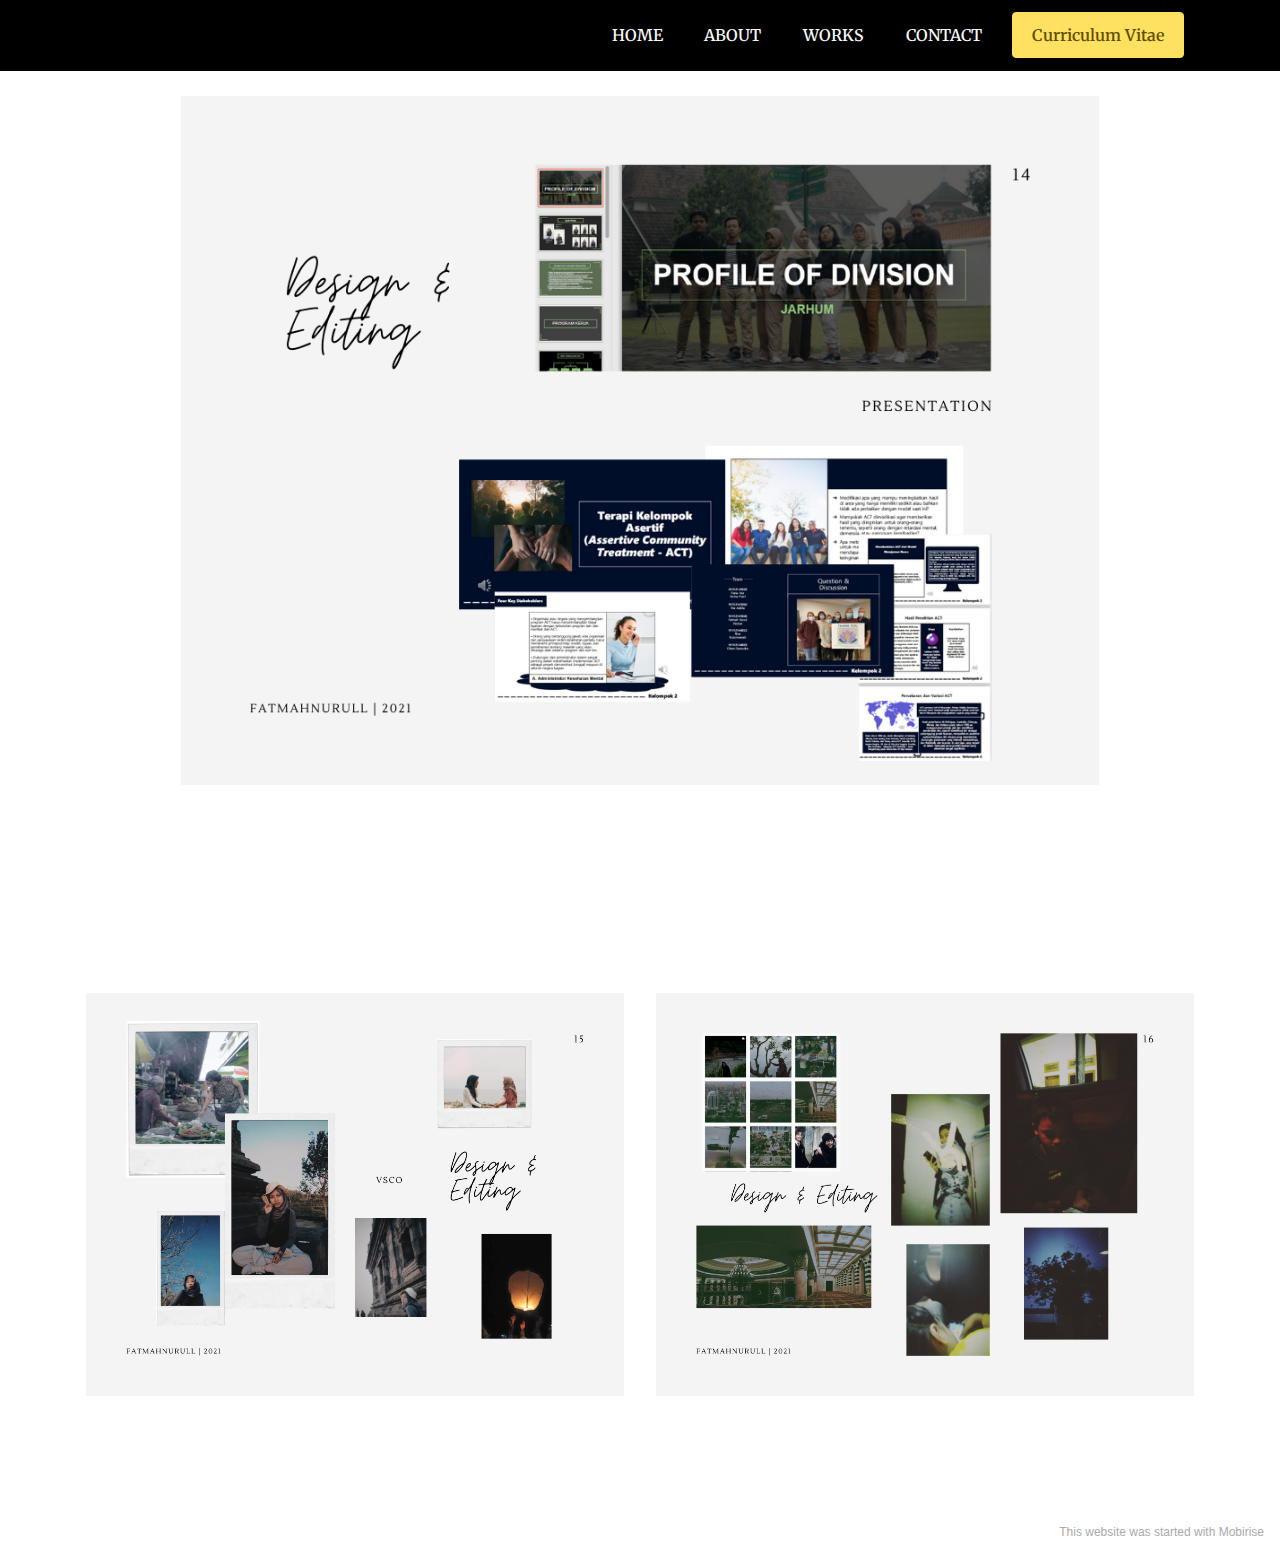
==== Design&Editing.html @ b96540a5 "create github pages" ====
<!DOCTYPE html>
<html  >
<head>
  <!-- Site made with Mobirise Website Builder v5.6.0, https://mobirise.com -->
  <meta charset="UTF-8">
  <meta http-equiv="X-UA-Compatible" content="IE=edge">
  <meta name="generator" content="Mobirise v5.6.0, mobirise.com">
  <meta name="viewport" content="width=device-width, initial-scale=1, minimum-scale=1">
  <link rel="shortcut icon" href="assets/images/logo.png" type="image/x-icon">
  <meta name="description" content="">
  
  
  <title>Design &amp; Editing</title>
  <link rel="stylesheet" href="assets/bootstrap/css/bootstrap.min.css">
  <link rel="stylesheet" href="assets/bootstrap/css/bootstrap-grid.min.css">
  <link rel="stylesheet" href="assets/bootstrap/css/bootstrap-reboot.min.css">
  <link rel="stylesheet" href="assets/dropdown/css/style.css">
  <link rel="stylesheet" href="assets/socicon/css/styles.css">
  <link rel="stylesheet" href="assets/theme/css/style.css">
  <link rel="preload" href="https://fonts.googleapis.com/css?family=Merriweather:300,300i,400,400i,700,700i,900,900i&display=swap" as="style" onload="this.onload=null;this.rel='stylesheet'">
  <noscript><link rel="stylesheet" href="https://fonts.googleapis.com/css?family=Merriweather:300,300i,400,400i,700,700i,900,900i&display=swap"></noscript>
  <link rel="preload" as="style" href="assets/mobirise/css/mbr-additional.css"><link rel="stylesheet" href="assets/mobirise/css/mbr-additional.css" type="text/css">
  
  
  
  
</head>
<body>
  
  <section data-bs-version="5.1" class="menu menu1 cid-sFGMsvHDIa" once="menu" id="menu1-d">
    

    <nav class="navbar navbar-dropdown navbar-expand-lg">
        <div class="container">
            <div class="navbar-brand">
                
                
            </div>
            <button class="navbar-toggler" type="button" data-toggle="collapse" data-bs-toggle="collapse" data-target="#navbarSupportedContent" data-bs-target="#navbarSupportedContent" aria-controls="navbarNavAltMarkup" aria-expanded="false" aria-label="Toggle navigation">
                <div class="hamburger">
                    <span></span>
                    <span></span>
                    <span></span>
                    <span></span>
                </div>
            </button>
            <div class="collapse navbar-collapse" id="navbarSupportedContent">
                <ul class="navbar-nav nav-dropdown navbar-nav-top-padding" data-app-modern-menu="true"><li class="nav-item"><a class="nav-link link text-white text-primary display-7" href="index.html">HOME</a></li><li class="nav-item"><a class="nav-link link text-white text-primary display-7" href="index.html#content7-8">ABOUT</a></li>
                    <li class="nav-item"><a class="nav-link link text-white text-primary display-7" href="index.html#features3-5">WORKS</a></li>
                    <li class="nav-item"><a class="nav-link link text-white text-primary display-7" href="index.html#contacts2-6">CONTACT</a>
                    </li></ul>
                
                <div class="navbar-buttons mbr-section-btn"><a class="btn btn-warning display-4" href="https://mobiri.se">Curriculum Vitae</a></div>
            </div>
        </div>
    </nav>
</section>

<section data-bs-version="5.1" class="image3 cid-sZVTndfnAt" id="image3-e">
    

    

    <div class="container">
        <div class="row justify-content-center">
            <div class="col-12 col-lg-10">
                <div class="image-wrapper">
                    <img src="assets/images/15-2.png" alt="Mobirise">
                    <p class="mbr-description mbr-fonts-style mt-2 align-center display-4"></p>
                </div>
            </div>
        </div>
    </div>
</section>

<section data-bs-version="5.1" class="image4 cid-sZVTtol5C9" id="image4-f">
    

    

    <div class="container">
        <div class="row">
            <div class="col-12 col-lg-6">
                <div class="image-wrapper">
                    <img src="assets/images/17-1.png" alt="Mobirise">
                    <p class="mbr-text mbr-fonts-style mt-2 align-center display-4"></p>
                </div>
            </div>
            <div class="col-12 col-lg-6">
                <div class="image-wrapper">
                    <img src="assets/images/16-1.png" alt="Mobirise">
                    <p class="mbr-text mbr-fonts-style mt-2 align-center display-4"></p>
                </div>
            </div>
        </div>
    </div>
</section><section style="background-color: #fff; font-family: -apple-system, BlinkMacSystemFont, 'Segoe UI', 'Roboto', 'Helvetica Neue', Arial, sans-serif; color:#aaa; font-size:12px; padding: 0; align-items: center; display: flex;"><a href="https://mobirise.site/o" style="flex: 1 1; height: 3rem; padding-left: 1rem;"></a><p style="flex: 0 0 auto; margin:0; padding-right:1rem;"><a href="https://mobirise.site/c" style="color:#aaa;">This</a> website was started with Mobirise</p></section><script src="assets/bootstrap/js/bootstrap.bundle.min.js"></script>  <script src="assets/smoothscroll/smooth-scroll.js"></script>  <script src="assets/ytplayer/index.js"></script>  <script src="assets/dropdown/js/navbar-dropdown.js"></script>  <script src="assets/theme/js/script.js"></script>  
  
  
</body>
</html>
---- assets/dropdown/css/style.css ----
.navbar-dropdown {
  left: 0;
  padding: 0;
  position: absolute;
  right: 0;
  top: 0;
  transition: all 0.45s ease;
  z-index: 1030;
  background: #282828; }
  .navbar-dropdown .navbar-logo {
    margin-right: 0.8rem;
    transition: margin 0.3s ease-in-out;
    vertical-align: middle; }
    .navbar-dropdown .navbar-logo img {
      height: 3.125rem;
      transition: all 0.3s ease-in-out; }
    .navbar-dropdown .navbar-logo.mbr-iconfont {
      font-size: 3.125rem;
      line-height: 3.125rem; }
  .navbar-dropdown .navbar-caption {
    font-weight: 700;
    white-space: normal;
    vertical-align: -4px;
    line-height: 3.125rem !important; }
    .navbar-dropdown .navbar-caption, .navbar-dropdown .navbar-caption:hover {
      color: inherit;
      text-decoration: none; }
  .navbar-dropdown .mbr-iconfont + .navbar-caption {
    vertical-align: -1px; }
  .navbar-dropdown.navbar-fixed-top {
    position: fixed; }
  .navbar-dropdown .navbar-brand span {
    vertical-align: -4px; }
  .navbar-dropdown.bg-color.transparent {
    background: none; }
  .navbar-dropdown.navbar-short .navbar-brand {
    padding: 0.625rem 0; }
    .navbar-dropdown.navbar-short .navbar-brand span {
      vertical-align: -1px; }
  .navbar-dropdown.navbar-short .navbar-caption {
    line-height: 2.375rem !important;
    vertical-align: -2px; }
  .navbar-dropdown.navbar-short .navbar-logo {
    margin-right: 0.5rem; }
    .navbar-dropdown.navbar-short .navbar-logo img {
      height: 2.375rem; }
    .navbar-dropdown.navbar-short .navbar-logo.mbr-iconfont {
      font-size: 2.375rem;
      line-height: 2.375rem; }
  .navbar-dropdown.navbar-short .mbr-table-cell {
    height: 3.625rem; }
  .navbar-dropdown .navbar-close {
    left: 0.6875rem;
    position: fixed;
    top: 0.75rem;
    z-index: 1000; }
  .navbar-dropdown .hamburger-icon {
    content: "";
    display: inline-block;
    vertical-align: middle;
    width: 16px;
    -webkit-box-shadow: 0 -6px 0 1px #282828,0 0 0 1px #282828,0 6px 0 1px #282828;
    -moz-box-shadow: 0 -6px 0 1px #282828,0 0 0 1px #282828,0 6px 0 1px #282828;
    box-shadow: 0 -6px 0 1px #282828,0 0 0 1px #282828,0 6px 0 1px #282828; }

.dropdown-menu .dropdown-toggle[data-toggle="dropdown-submenu"]::after {
  border-bottom: 0.35em solid transparent;
  border-left: 0.35em solid;
  border-right: 0;
  border-top: 0.35em solid transparent;
  margin-left: 0.3rem; }

.dropdown-menu .dropdown-item:focus {
  outline: 0; }

.nav-dropdown {
  font-size: 0.75rem;
  font-weight: 500;
  height: auto !important; }
  .nav-dropdown .nav-btn {
    padding-left: 1rem; }
  .nav-dropdown .link {
    margin: .667em 1.667em;
    font-weight: 500;
    padding: 0;
    transition: color .2s ease-in-out; }
    .nav-dropdown .link.dropdown-toggle {
      margin-right: 2.583em; }
      .nav-dropdown .link.dropdown-toggle::after {
        margin-left: .25rem;
        border-top: 0.35em solid;
        border-right: 0.35em solid transparent;
        border-left: 0.35em solid transparent;
        border-bottom: 0; }
      .nav-dropdown .link.dropdown-toggle[aria-expanded="true"] {
        margin: 0;
        padding: 0.667em 3.263em  0.667em 1.667em; }
  .nav-dropdown .link::after,
  .nav-dropdown .dropdown-item::after {
    color: inherit; }
  .nav-dropdown .btn {
    font-size: 0.75rem;
    font-weight: 700;
    letter-spacing: 0;
    margin-bottom: 0;
    padding-left: 1.25rem;
    padding-right: 1.25rem; }
  .nav-dropdown .dropdown-menu {
    border-radius: 0;
    border: 0;
    left: 0;
    margin: 0;
    padding-bottom: 1.25rem;
    padding-top: 1.25rem;
    position: relative; }
  .nav-dropdown .dropdown-submenu {
    margin-left: 0.125rem;
    top: 0; }
  .nav-dropdown .dropdown-item {
    font-weight: 500;
    line-height: 2;
    padding: 0.3846em 4.615em 0.3846em 1.5385em;
    position: relative;
    transition: color .2s ease-in-out, background-color .2s ease-in-out; }
    .nav-dropdown .dropdown-item::after {
      margin-top: -0.3077em;
      position: absolute;
      right: 1.1538em;
      top: 50%; }
    .nav-dropdown .dropdown-item:focus, .nav-dropdown .dropdown-item:hover {
      background: none; }

@media (max-width: 767px) {
  .nav-dropdown.navbar-toggleable-sm {
    bottom: 0;
    display: none;
    left: 0;
    overflow-x: hidden;
    position: fixed;
    top: 0;
    transform: translateX(-100%);
    -ms-transform: translateX(-100%);
    -webkit-transform: translateX(-100%);
    width: 18.75rem;
    z-index: 999; } }
.nav-dropdown.navbar-toggleable-xl {
  bottom: 0;
  display: none;
  left: 0;
  overflow-x: hidden;
  position: fixed;
  top: 0;
  transform: translateX(-100%);
  -ms-transform: translateX(-100%);
  -webkit-transform: translateX(-100%);
  width: 18.75rem;
  z-index: 999; }

.nav-dropdown-sm {
  display: block !important;
  overflow-x: hidden;
  overflow: auto;
  padding-top: 3.875rem; }
  .nav-dropdown-sm::after {
    content: "";
    display: block;
    height: 3rem;
    width: 100%; }
  .nav-dropdown-sm.collapse.in ~ .navbar-close {
    display: block !important; }
  .nav-dropdown-sm.collapsing, .nav-dropdown-sm.collapse.in {
    transform: translateX(0);
    -ms-transform: translateX(0);
    -webkit-transform: translateX(0);
    transition: all 0.25s ease-out;
    -webkit-transition: all 0.25s ease-out;
    background: #282828; }
  .nav-dropdown-sm.collapsing[aria-expanded="false"] {
    transform: translateX(-100%);
    -ms-transform: translateX(-100%);
    -webkit-transform: translateX(-100%); }
  .nav-dropdown-sm .nav-item {
    display: block;
    margin-left: 0 !important;
    padding-left: 0; }
  .nav-dropdown-sm .link,
  .nav-dropdown-sm .dropdown-item {
    border-top: 1px dotted rgba(255, 255, 255, 0.1);
    font-size: 0.8125rem;
    line-height: 1.6;
    margin: 0 !important;
    padding: 0.875rem 2.4rem 0.875rem 1.5625rem !important;
    position: relative;
    white-space: normal; }
    .nav-dropdown-sm .link:focus, .nav-dropdown-sm .link:hover,
    .nav-dropdown-sm .dropdown-item:focus,
    .nav-dropdown-sm .dropdown-item:hover {
      background: rgba(0, 0, 0, 0.2) !important;
      color: #c0a375; }
  .nav-dropdown-sm .nav-btn {
    position: relative;
    padding: 1.5625rem 1.5625rem 0 1.5625rem; }
    .nav-dropdown-sm .nav-btn::before {
      border-top: 1px dotted rgba(255, 255, 255, 0.1);
      content: "";
      left: 0;
      position: absolute;
      top: 0;
      width: 100%; }
    .nav-dropdown-sm .nav-btn + .nav-btn {
      padding-top: 0.625rem; }
      .nav-dropdown-sm .nav-btn + .nav-btn::before {
        display: none; }
  .nav-dropdown-sm .btn {
    padding: 0.625rem 0; }
  .nav-dropdown-sm .dropdown-toggle[data-toggle="dropdown-submenu"]::after {
    margin-left: .25rem;
    border-top: 0.35em solid;
    border-right: 0.35em solid transparent;
    border-left: 0.35em solid transparent;
    border-bottom: 0; }
  .nav-dropdown-sm .dropdown-toggle[data-toggle="dropdown-submenu"][aria-expanded="true"]::after {
    border-top: 0;
    border-right: 0.35em solid transparent;
    border-left: 0.35em solid transparent;
    border-bottom: 0.35em solid; }
  .nav-dropdown-sm .dropdown-menu {
    margin: 0;
    padding: 0;
    position: relative;
    top: 0;
    left: 0;
    width: 100%;
    border: 0;
    float: none;
    border-radius: 0;
    background: none; }
  .nav-dropdown-sm .dropdown-submenu {
    left: 100%;
    margin-left: 0.125rem;
    margin-top: -1.25rem;
    top: 0; }

.navbar-toggleable-sm .nav-dropdown .dropdown-menu {
  position: absolute; }

.navbar-toggleable-sm .nav-dropdown .dropdown-submenu {
  left: 100%;
  margin-left: 0.125rem;
  margin-top: -1.25rem;
  top: 0; }

.navbar-toggleable-sm.opened .nav-dropdown .dropdown-menu {
  position: relative; }

.navbar-toggleable-sm.opened .nav-dropdown .dropdown-submenu {
  left: 0;
  margin-left: 00rem;
  margin-top: 0rem;
  top: 0; }

.is-builder .nav-dropdown.collapsing {
  transition: none !important; }
---- assets/socicon/css/styles.css ----
@charset "UTF-8";

@font-face {
  font-family: 'Socicon';
  src:  url('../fonts/socicon.eot');
  src:  url('../fonts/socicon.eot?#iefix') format('embedded-opentype'),
    url('../fonts/socicon.woff2') format('woff2'),
    url('../fonts/socicon.ttf') format('truetype'),
    url('../fonts/socicon.woff') format('woff'),
    url('../fonts/socicon.svg#socicon') format('svg');
  font-weight: normal;
  font-style: normal;
  font-display: swap;
}

[data-icon]:before {
  font-family: "socicon" !important;
  content: attr(data-icon);
  font-style: normal !important;
  font-weight: normal !important;
  font-variant: normal !important;
  text-transform: none !important;
  speak: none;
  line-height: 1;
  -webkit-font-smoothing: antialiased;
  -moz-osx-font-smoothing: grayscale;
}

[class^="socicon-"], [class*=" socicon-"] {
  /* use !important to prevent issues with browser extensions that change fonts */
  font-family: 'Socicon' !important;
  speak: none;
  font-style: normal;
  font-weight: normal;
  font-variant: normal;
  text-transform: none;
  line-height: 1;

  /* Better Font Rendering =========== */
  -webkit-font-smoothing: antialiased;
  -moz-osx-font-smoothing: grayscale;
}

.socicon-eitaa:before {
  content: "\e97c";
}
.socicon-soroush:before {
  content: "\e97d";
}
.socicon-bale:before {
  content: "\e97e";
}
.socicon-zazzle:before {
  content: "\e97b";
}
.socicon-society6:before {
  content: "\e97a";
}
.socicon-redbubble:before {
  content: "\e979";
}
.socicon-avvo:before {
  content: "\e978";
}
.socicon-stitcher:before {
  content: "\e977";
}
.socicon-googlehangouts:before {
  content: "\e974";
}
.socicon-dlive:before {
  content: "\e975";
}
.socicon-vsco:before {
  content: "\e976";
}
.socicon-flipboard:before {
  content: "\e973";
}
.socicon-ubuntu:before {
  content: "\e958";
}
.socicon-artstation:before {
  content: "\e959";
}
.socicon-invision:before {
  content: "\e95a";
}
.socicon-torial:before {
  content: "\e95b";
}
.socicon-collectorz:before {
  content: "\e95c";
}
.socicon-seenthis:before {
  content: "\e95d";
}
.socicon-googleplaymusic:before {
  content: "\e95e";
}
.socicon-debian:before {
  content: "\e95f";
}
.socicon-filmfreeway:before {
  content: "\e960";
}
.socicon-gnome:before {
  content: "\e961";
}
.socicon-itchio:before {
  content: "\e962";
}
.socicon-jamendo:before {
  content: "\e963";
}
.socicon-mix:before {
  content: "\e964";
}
.socicon-sharepoint:before {
  content: "\e965";
}
.socicon-tinder:before {
  content: "\e966";
}
.socicon-windguru:before {
  content: "\e967";
}
.socicon-cdbaby:before {
  content: "\e968";
}
.socicon-elementaryos:before {
  content: "\e969";
}
.socicon-stage32:before {
  content: "\e96a";
}
.socicon-tiktok:before {
  content: "\e96b";
}
.socicon-gitter:before {
  content: "\e96c";
}
.socicon-letterboxd:before {
  content: "\e96d";
}
.socicon-threema:before {
  content: "\e96e";
}
.socicon-splice:before {
  content: "\e96f";
}
.socicon-metapop:before {
  content: "\e970";
}
.socicon-naver:before {
  content: "\e971";
}
.socicon-remote:before {
  content: "\e972";
}
.socicon-internet:before {
  content: "\e957";
}
.socicon-moddb:before {
  content: "\e94b";
}
.socicon-indiedb:before {
  content: "\e94c";
}
.socicon-traxsource:before {
  content: "\e94d";
}
.socicon-gamefor:before {
  content: "\e94e";
}
.socicon-pixiv:before {
  content: "\e94f";
}
.socicon-myanimelist:before {
  content: "\e950";
}
.socicon-blackberry:before {
  content: "\e951";
}
.socicon-wickr:before {
  content: "\e952";
}
.socicon-spip:before {
  content: "\e953";
}
.socicon-napster:before {
  content: "\e954";
}
.socicon-beatport:before {
  content: "\e955";
}
.socicon-hackerone:before {
  content: "\e956";
}
.socicon-hackernews:before {
  content: "\e946";
}
.socicon-smashwords:before {
  content: "\e947";
}
.socicon-kobo:before {
  content: "\e948";
}
.socicon-bookbub:before {
  content: "\e949";
}
.socicon-mailru:before {
  content: "\e94a";
}
.socicon-gitlab:before {
  content: "\e945";
}
.socicon-instructables:before {
  content: "\e944";
}
.socicon-portfolio:before {
  content: "\e943";
}
.socicon-codered:before {
  content: "\e940";
}
.socicon-origin:before {
  content: "\e941";
}
.socicon-nextdoor:before {
  content: "\e942";
}
.socicon-udemy:before {
  content: "\e93f";
}
.socicon-livemaster:before {
  content: "\e93e";
}
.socicon-crunchbase:before {
  content: "\e93b";
}
.socicon-homefy:before {
  content: "\e93c";
}
.socicon-calendly:before {
  content: "\e93d";
}
.socicon-realtor:before {
  content: "\e90f";
}
.socicon-tidal:before {
  content: "\e910";
}
.socicon-qobuz:before {
  content: "\e911";
}
.socicon-natgeo:before {
  content: "\e912";
}
.socicon-mastodon:before {
  content: "\e913";
}
.socicon-unsplash:before {
  content: "\e914";
}
.socicon-homeadvisor:before {
  content: "\e915";
}
.socicon-angieslist:before {
  content: "\e916";
}
.socicon-codepen:before {
  content: "\e917";
}
.socicon-slack:before {
  content: "\e918";
}
.socicon-openaigym:before {
  content: "\e919";
}
.socicon-logmein:before {
  content: "\e91a";
}
.socicon-fiverr:before {
  content: "\e91b";
}
.socicon-gotomeeting:before {
  content: "\e91c";
}
.socicon-aliexpress:before {
  content: "\e91d";
}
.socicon-guru:before {
  content: "\e91e";
}
.socicon-appstore:before {
  content: "\e91f";
}
.socicon-homes:before {
  content: "\e920";
}
.socicon-zoom:before {
  content: "\e921";
}
.socicon-alibaba:before {
  content: "\e922";
}
.socicon-craigslist:before {
  content: "\e923";
}
.socicon-wix:before {
  content: "\e924";
}
.socicon-redfin:before {
  content: "\e925";
}
.socicon-googlecalendar:before {
  content: "\e926";
}
.socicon-shopify:before {
  content: "\e927";
}
.socicon-freelancer:before {
  content: "\e928";
}
.socicon-seedrs:before {
  content: "\e929";
}
.socicon-bing:before {
  content: "\e92a";
}
.socicon-doodle:before {
  content: "\e92b";
}
.socicon-bonanza:before {
  content: "\e92c";
}
.socicon-squarespace:before {
  content: "\e92d";
}
.socicon-toptal:before {
  content: "\e92e";
}
.socicon-gust:before {
  content: "\e92f";
}
.socicon-ask:before {
  content: "\e930";
}
.socicon-trulia:before {
  content: "\e931";
}
.socicon-loomly:before {
  content: "\e932";
}
.socicon-ghost:before {
  content: "\e933";
}
.socicon-upwork:before {
  content: "\e934";
}
.socicon-fundable:before {
  content: "\e935";
}
.socicon-booking:before {
  content: "\e936";
}
.socicon-googlemaps:before {
  content: "\e937";
}
.socicon-zillow:before {
  content: "\e938";
}
.socicon-niconico:before {
  content: "\e939";
}
.socicon-toneden:before {
  content: "\e93a";
}
.socicon-augment:before {
  content: "\e908";
}
.socicon-bitbucket:before {
  content: "\e909";
}
.socicon-fyuse:before {
  content: "\e90a";
}
.socicon-yt-gaming:before {
  content: "\e90b";
}
.socicon-sketchfab:before {
  content: "\e90c";
}
.socicon-mobcrush:before {
  content: "\e90d";
}
.socicon-microsoft:before {
  content: "\e90e";
}
.socicon-pandora:before {
  content: "\e907";
}
.socicon-messenger:before {
  content: "\e906";
}
.socicon-gamewisp:before {
  content: "\e905";
}
.socicon-bloglovin:before {
  content: "\e904";
}
.socicon-tunein:before {
  content: "\e903";
}
.socicon-gamejolt:before {
  content: "\e901";
}
.socicon-trello:before {
  content: "\e902";
}
.socicon-spreadshirt:before {
  content: "\e900";
}
.socicon-500px:before {
  content: "\e000";
}
.socicon-8tracks:before {
  content: "\e001";
}
.socicon-airbnb:before {
  content: "\e002";
}
.socicon-alliance:before {
  content: "\e003";
}
.socicon-amazon:before {
  content: "\e004";
}
.socicon-amplement:before {
  content: "\e005";
}
.socicon-android:before {
  content: "\e006";
}
.socicon-angellist:before {
  content: "\e007";
}
.socicon-apple:before {
  content: "\e008";
}
.socicon-appnet:before {
  content: "\e009";
}
.socicon-baidu:before {
  content: "\e00a";
}
.socicon-bandcamp:before {
  content: "\e00b";
}
.socicon-battlenet:before {
  content: "\e00c";
}
.socicon-mixer:before {
  content: "\e00d";
}
.socicon-bebee:before {
  content: "\e00e";
}
.socicon-bebo:before {
  content: "\e00f";
}
.socicon-behance:before {
  content: "\e010";
}
.socicon-blizzard:before {
  content: "\e011";
}
.socicon-blogger:before {
  content: "\e012";
}
.socicon-buffer:before {
  content: "\e013";
}
.socicon-chrome:before {
  content: "\e014";
}
.socicon-coderwall:before {
  content: "\e015";
}
.socicon-curse:before {
  content: "\e016";
}
.socicon-dailymotion:before {
  content: "\e017";
}
.socicon-deezer:before {
  content: "\e018";
}
.socicon-delicious:before {
  content: "\e019";
}
.socicon-deviantart:before {
  content: "\e01a";
}
.socicon-diablo:before {
  content: "\e01b";
}
.socicon-digg:before {
  content: "\e01c";
}
.socicon-discord:before {
  content: "\e01d";
}
.socicon-disqus:before {
  content: "\e01e";
}
.socicon-douban:before {
  content: "\e01f";
}
.socicon-draugiem:before {
  content: "\e020";
}
.socicon-dribbble:before {
  content: "\e021";
}
.socicon-drupal:before {
  content: "\e022";
}
.socicon-ebay:before {
  content: "\e023";
}
.socicon-ello:before {
  content: "\e024";
}
.socicon-endomodo:before {
  content: "\e025";
}
.socicon-envato:before {
  content: "\e026";
}
.socicon-etsy:before {
  content: "\e027";
}
.socicon-facebook:before {
  content: "\e028";
}
.socicon-feedburner:before {
  content: "\e029";
}
.socicon-filmweb:before {
  content: "\e02a";
}
.socicon-firefox:before {
  content: "\e02b";
}
.socicon-flattr:before {
  content: "\e02c";
}
.socicon-flickr:before {
  content: "\e02d";
}
.socicon-formulr:before {
  content: "\e02e";
}
.socicon-forrst:before {
  content: "\e02f";
}
.socicon-foursquare:before {
  content: "\e030";
}
.socicon-friendfeed:before {
  content: "\e031";
}
.socicon-github:before {
  content: "\e032";
}
.socicon-goodreads:before {
  content: "\e033";
}
.socicon-google:before {
  content: "\e034";
}
.socicon-googlescholar:before {
  content: "\e035";
}
.socicon-googlegroups:before {
  content: "\e036";
}
.socicon-googlephotos:before {
  content: "\e037";
}
.socicon-googleplus:before {
  content: "\e038";
}
.socicon-grooveshark:before {
  content: "\e039";
}
.socicon-hackerrank:before {
  content: "\e03a";
}
.socicon-hearthstone:before {
  content: "\e03b";
}
.socicon-hellocoton:before {
  content: "\e03c";
}
.socicon-heroes:before {
  content: "\e03d";
}
.socicon-smashcast:before {
  content: "\e03e";
}
.socicon-horde:before {
  content: "\e03f";
}
.socicon-houzz:before {
  content: "\e040";
}
.socicon-icq:before {
  content: "\e041";
}
.socicon-identica:before {
  content: "\e042";
}
.socicon-imdb:before {
  content: "\e043";
}
.socicon-instagram:before {
  content: "\e044";
}
.socicon-issuu:before {
  content: "\e045";
}
.socicon-istock:before {
  content: "\e046";
}
.socicon-itunes:before {
  content: "\e047";
}
.socicon-keybase:before {
  content: "\e048";
}
.socicon-lanyrd:before {
  content: "\e049";
}
.socicon-lastfm:before {
  content: "\e04a";
}
.socicon-line:before {
  content: "\e04b";
}
.socicon-linkedin:before {
  content: "\e04c";
}
.socicon-livejournal:before {
  content: "\e04d";
}
.socicon-lyft:before {
  content: "\e04e";
}
.socicon-macos:before {
  content: "\e04f";
}
.socicon-mail:before {
  content: "\e050";
}
.socicon-medium:before {
  content: "\e051";
}
.socicon-meetup:before {
  content: "\e052";
}
.socicon-mixcloud:before {
  content: "\e053";
}
.socicon-modelmayhem:before {
  content: "\e054";
}
.socicon-mumble:before {
  content: "\e055";
}
.socicon-myspace:before {
  content: "\e056";
}
.socicon-newsvine:before {
  content: "\e057";
}
.socicon-nintendo:before {
  content: "\e058";
}
.socicon-npm:before {
  content: "\e059";
}
.socicon-odnoklassniki:before {
  content: "\e05a";
}
.socicon-openid:before {
  content: "\e05b";
}
.socicon-opera:before {
  content: "\e05c";
}
.socicon-outlook:before {
  content: "\e05d";
}
.socicon-overwatch:before {
  content: "\e05e";
}
.socicon-patreon:before {
  content: "\e05f";
}
.socicon-paypal:before {
  content: "\e060";
}
.socicon-periscope:before {
  content: "\e061";
}
.socicon-persona:before {
  content: "\e062";
}
.socicon-pinterest:before {
  content: "\e063";
}
.socicon-play:before {
  content: "\e064";
}
.socicon-player:before {
  content: "\e065";
}
.socicon-playstation:before {
  content: "\e066";
}
.socicon-pocket:before {
  content: "\e067";
}
.socicon-qq:before {
  content: "\e068";
}
.socicon-quora:before {
  content: "\e069";
}
.socicon-raidcall:before {
  content: "\e06a";
}
.socicon-ravelry:before {
  content: "\e06b";
}
.socicon-reddit:before {
  content: "\e06c";
}
.socicon-renren:before {
  content: "\e06d";
}
.socicon-researchgate:before {
  content: "\e06e";
}
.socicon-residentadvisor:before {
  content: "\e06f";
}
.socicon-reverbnation:before {
  content: "\e070";
}
.socicon-rss:before {
  content: "\e071";
}
.socicon-sharethis:before {
  content: "\e072";
}
.socicon-skype:before {
  content: "\e073";
}
.socicon-slideshare:before {
  content: "\e074";
}
.socicon-smugmug:before {
  content: "\e075";
}
.socicon-snapchat:before {
  content: "\e076";
}
.socicon-songkick:before {
  content: "\e077";
}
.socicon-soundcloud:before {
  content: "\e078";
}
.socicon-spotify:before {
  content: "\e079";
}
.socicon-stackexchange:before {
  content: "\e07a";
}
.socicon-stackoverflow:before {
  content: "\e07b";
}
.socicon-starcraft:before {
  content: "\e07c";
}
.socicon-stayfriends:before {
  content: "\e07d";
}
.socicon-steam:before {
  content: "\e07e";
}
.socicon-storehouse:before {
  content: "\e07f";
}
.socicon-strava:before {
  content: "\e080";
}
.socicon-streamjar:before {
  content: "\e081";
}
.socicon-stumbleupon:before {
  content: "\e082";
}
.socicon-swarm:before {
  content: "\e083";
}
.socicon-teamspeak:before {
  content: "\e084";
}
.socicon-teamviewer:before {
  content: "\e085";
}
.socicon-technorati:before {
  content: "\e086";
}
.socicon-telegram:before {
  content: "\e087";
}
.socicon-tripadvisor:before {
  content: "\e088";
}
.socicon-tripit:before {
  content: "\e089";
}
.socicon-triplej:before {
  content: "\e08a";
}
.socicon-tumblr:before {
  content: "\e08b";
}
.socicon-twitch:before {
  content: "\e08c";
}
.socicon-twitter:before {
  content: "\e08d";
}
.socicon-uber:before {
  content: "\e08e";
}
.socicon-ventrilo:before {
  content: "\e08f";
}
.socicon-viadeo:before {
  content: "\e090";
}
.socicon-viber:before {
  content: "\e091";
}
.socicon-viewbug:before {
  content: "\e092";
}
.socicon-vimeo:before {
  content: "\e093";
}
.socicon-vine:before {
  content: "\e094";
}
.socicon-vkontakte:before {
  content: "\e095";
}
.socicon-warcraft:before {
  content: "\e096";
}
.socicon-wechat:before {
  content: "\e097";
}
.socicon-weibo:before {
  content: "\e098";
}
.socicon-whatsapp:before {
  content: "\e099";
}
.socicon-wikipedia:before {
  content: "\e09a";
}
.socicon-windows:before {
  content: "\e09b";
}
.socicon-wordpress:before {
  content: "\e09c";
}
.socicon-wykop:before {
  content: "\e09d";
}
.socicon-xbox:before {
  content: "\e09e";
}
.socicon-xing:before {
  content: "\e09f";
}
.socicon-yahoo:before {
  content: "\e0a0";
}
.socicon-yammer:before {
  content: "\e0a1";
}
.socicon-yandex:before {
  content: "\e0a2";
}
.socicon-yelp:before {
  content: "\e0a3";
}
.socicon-younow:before {
  content: "\e0a4";
}
.socicon-youtube:before {
  content: "\e0a5";
}
.socicon-zapier:before {
  content: "\e0a6";
}
.socicon-zerply:before {
  content: "\e0a7";
}
.socicon-zomato:before {
  content: "\e0a8";
}
.socicon-zynga:before {
  content: "\e0a9";
}
---- assets/theme/css/style.css ----
@charset "UTF-8";
section {
  background-color: #ffffff;
}

body {
  font-style: normal;
  line-height: 1.5;
  font-weight: 400;
  color: #232323;
  position: relative;
}

button {
  background-color: transparent;
  border-color: transparent;
}

section,
.container,
.container-fluid {
  position: relative;
  word-wrap: break-word;
}

a.mbr-iconfont:hover {
  text-decoration: none;
}

.article .lead p,
.article .lead ul,
.article .lead ol,
.article .lead pre,
.article .lead blockquote {
  margin-bottom: 0;
}

a {
  font-style: normal;
  font-weight: 400;
  cursor: pointer;
}
a, a:hover {
  text-decoration: none;
}

.mbr-section-title {
  font-style: normal;
  line-height: 1.3;
}

.mbr-section-subtitle {
  line-height: 1.3;
}

.mbr-text {
  font-style: normal;
  line-height: 1.7;
}

h1,
h2,
h3,
h4,
h5,
h6,
.display-1,
.display-2,
.display-4,
.display-5,
.display-7,
span,
p,
a {
  line-height: 1;
  word-break: break-word;
  word-wrap: break-word;
  font-weight: 400;
}

b,
strong {
  font-weight: bold;
}

input:-webkit-autofill, input:-webkit-autofill:hover, input:-webkit-autofill:focus, input:-webkit-autofill:active {
  transition-delay: 9999s;
  -webkit-transition-property: background-color, color;
  transition-property: background-color, color;
}

textarea[type=hidden] {
  display: none;
}

section {
  background-position: 50% 50%;
  background-repeat: no-repeat;
  background-size: cover;
}
section .mbr-background-video,
section .mbr-background-video-preview {
  position: absolute;
  bottom: 0;
  left: 0;
  right: 0;
  top: 0;
}

.hidden {
  visibility: hidden;
}

.mbr-z-index20 {
  z-index: 20;
}

/*! Base colors */
.mbr-white {
  color: #ffffff;
}

.mbr-black {
  color: #111111;
}

.mbr-bg-white {
  background-color: #ffffff;
}

.mbr-bg-black {
  background-color: #000000;
}

/*! Text-aligns */
.align-left {
  text-align: left;
}

.align-center {
  text-align: center;
}

.align-right {
  text-align: right;
}

/*! Font-weight  */
.mbr-light {
  font-weight: 300;
}

.mbr-regular {
  font-weight: 400;
}

.mbr-semibold {
  font-weight: 500;
}

.mbr-bold {
  font-weight: 700;
}

/*! Media  */
.media-content {
  flex-basis: 100%;
}

.media-container-row {
  display: flex;
  flex-direction: row;
  flex-wrap: wrap;
  justify-content: center;
  align-content: center;
  align-items: start;
}
.media-container-row .media-size-item {
  width: 400px;
}

.media-container-column {
  display: flex;
  flex-direction: column;
  flex-wrap: wrap;
  justify-content: center;
  align-content: center;
  align-items: stretch;
}
.media-container-column > * {
  width: 100%;
}

@media (min-width: 992px) {
  .media-container-row {
    flex-wrap: nowrap;
  }
}
figure {
  margin-bottom: 0;
  overflow: hidden;
}

figure[mbr-media-size] {
  transition: width 0.1s;
}

img,
iframe {
  display: block;
  width: 100%;
}

.card {
  background-color: transparent;
  border: none;
}

.card-box {
  width: 100%;
}

.card-img {
  text-align: center;
  flex-shrink: 0;
  -webkit-flex-shrink: 0;
}

.media {
  max-width: 100%;
  margin: 0 auto;
}

.mbr-figure {
  align-self: center;
}

.media-container > div {
  max-width: 100%;
}

.mbr-figure img,
.card-img img {
  width: 100%;
}

@media (max-width: 991px) {
  .media-size-item {
    width: auto !important;
  }

  .media {
    width: auto;
  }

  .mbr-figure {
    width: 100% !important;
  }
}
/*! Buttons */
.mbr-section-btn {
  margin-left: -0.6rem;
  margin-right: -0.6rem;
  font-size: 0;
}

.btn {
  font-weight: 600;
  border-width: 1px;
  font-style: normal;
  margin: 0.6rem 0.6rem;
  white-space: normal;
  transition: all 0.2s ease-in-out;
  display: inline-flex;
  align-items: center;
  justify-content: center;
  word-break: break-word;
}

.btn-sm {
  font-weight: 600;
  letter-spacing: 0px;
  transition: all 0.3s ease-in-out;
}

.btn-md {
  font-weight: 600;
  letter-spacing: 0px;
  transition: all 0.3s ease-in-out;
}

.btn-lg {
  font-weight: 600;
  letter-spacing: 0px;
  transition: all 0.3s ease-in-out;
}

.btn-form {
  margin: 0;
}
.btn-form:hover {
  cursor: pointer;
}

nav .mbr-section-btn {
  margin-left: 0rem;
  margin-right: 0rem;
}

/*! Btn icon margin */
.btn .mbr-iconfont,
.btn.btn-sm .mbr-iconfont {
  order: 1;
  cursor: pointer;
  margin-left: 0.5rem;
  vertical-align: sub;
}

.btn.btn-md .mbr-iconfont,
.btn.btn-md .mbr-iconfont {
  margin-left: 0.8rem;
}

.mbr-regular {
  font-weight: 400;
}

.mbr-semibold {
  font-weight: 500;
}

.mbr-bold {
  font-weight: 700;
}

[type=submit] {
  -webkit-appearance: none;
}

/*! Full-screen */
.mbr-fullscreen .mbr-overlay {
  min-height: 100vh;
}

.mbr-fullscreen {
  display: flex;
  display: -moz-flex;
  display: -ms-flex;
  display: -o-flex;
  align-items: center;
  min-height: 100vh;
  padding-top: 3rem;
  padding-bottom: 3rem;
}

/*! Map */
.map {
  height: 25rem;
  position: relative;
}
.map iframe {
  width: 100%;
  height: 100%;
}

/*! Scroll to top arrow */
.mbr-arrow-up {
  bottom: 25px;
  right: 90px;
  position: fixed;
  text-align: right;
  z-index: 5000;
  color: #ffffff;
  font-size: 22px;
}

.mbr-arrow-up a {
  background: rgba(0, 0, 0, 0.2);
  border-radius: 50%;
  color: #fff;
  display: inline-block;
  height: 60px;
  width: 60px;
  border: 2px solid #fff;
  outline-style: none !important;
  position: relative;
  text-decoration: none;
  transition: all 0.3s ease-in-out;
  cursor: pointer;
  text-align: center;
}
.mbr-arrow-up a:hover {
  background-color: rgba(0, 0, 0, 0.4);
}
.mbr-arrow-up a i {
  line-height: 60px;
}

.mbr-arrow-up-icon {
  display: block;
  color: #fff;
}

.mbr-arrow-up-icon::before {
  content: "›";
  display: inline-block;
  font-family: serif;
  font-size: 22px;
  line-height: 1;
  font-style: normal;
  position: relative;
  top: 6px;
  left: -4px;
  transform: rotate(-90deg);
}

/*! Arrow Down */
.mbr-arrow {
  position: absolute;
  bottom: 45px;
  left: 50%;
  width: 60px;
  height: 60px;
  cursor: pointer;
  background-color: rgba(80, 80, 80, 0.5);
  border-radius: 50%;
  transform: translateX(-50%);
}
@media (max-width: 767px) {
  .mbr-arrow {
    display: none;
  }
}
.mbr-arrow > a {
  display: inline-block;
  text-decoration: none;
  outline-style: none;
  -webkit-animation: arrowdown 1.7s ease-in-out infinite;
          animation: arrowdown 1.7s ease-in-out infinite;
  color: #ffffff;
}
.mbr-arrow > a > i {
  position: absolute;
  top: -2px;
  left: 15px;
  font-size: 2rem;
}

#scrollToTop a i::before {
  content: "";
  position: absolute;
  display: block;
  border-bottom: 2.5px solid #fff;
  border-left: 2.5px solid #fff;
  width: 27.8%;
  height: 27.8%;
  left: 50%;
  top: 51%;
  transform: translateY(-30%) translateX(-50%) rotate(135deg);
}

@keyframes arrowdown {
  0% {
    transform: translateY(0px);
  }
  50% {
    transform: translateY(-5px);
  }
  100% {
    transform: translateY(0px);
  }
}
@-webkit-keyframes arrowdown {
  0% {
    transform: translateY(0px);
  }
  50% {
    transform: translateY(-5px);
  }
  100% {
    transform: translateY(0px);
  }
}
@media (max-width: 500px) {
  .mbr-arrow-up {
    left: 0;
    right: 0;
    text-align: center;
  }
}
/*Gradients animation*/
@keyframes gradient-animation {
  from {
    background-position: 0% 100%;
    -webkit-animation-timing-function: ease-in-out;
            animation-timing-function: ease-in-out;
  }
  to {
    background-position: 100% 0%;
    -webkit-animation-timing-function: ease-in-out;
            animation-timing-function: ease-in-out;
  }
}
@-webkit-keyframes gradient-animation {
  from {
    background-position: 0% 100%;
    -webkit-animation-timing-function: ease-in-out;
            animation-timing-function: ease-in-out;
  }
  to {
    background-position: 100% 0%;
    -webkit-animation-timing-function: ease-in-out;
            animation-timing-function: ease-in-out;
  }
}
.bg-gradient {
  background-size: 200% 200%;
  animation: gradient-animation 5s infinite alternate;
  -webkit-animation: gradient-animation 5s infinite alternate;
}

.menu .navbar-brand {
  display: -webkit-flex;
}
.menu .navbar-brand span {
  display: flex;
  display: -webkit-flex;
}
.menu .navbar-brand .navbar-caption-wrap {
  display: -webkit-flex;
}
.menu .navbar-brand .navbar-logo img {
  display: -webkit-flex;
  width: auto;
}
@media (min-width: 768px) and (max-width: 991px) {
  .menu .navbar-toggleable-sm .navbar-nav {
    display: -ms-flexbox;
  }
}
@media (max-width: 991px) {
  .menu .navbar-collapse {
    max-height: 93.5vh;
  }
  .menu .navbar-collapse.show {
    overflow: auto;
  }
}
@media (min-width: 992px) {
  .menu .navbar-nav.nav-dropdown {
    display: -webkit-flex;
  }
  .menu .navbar-toggleable-sm .navbar-collapse {
    display: -webkit-flex !important;
  }
  .menu .collapsed .navbar-collapse {
    max-height: 93.5vh;
  }
  .menu .collapsed .navbar-collapse.show {
    overflow: auto;
  }
}
@media (max-width: 767px) {
  .menu .navbar-collapse {
    max-height: 80vh;
  }
}

.nav-link .mbr-iconfont {
  margin-right: 0.5rem;
}

.navbar {
  display: -webkit-flex;
  -webkit-flex-wrap: wrap;
  -webkit-align-items: center;
  -webkit-justify-content: space-between;
}

.navbar-collapse {
  -webkit-flex-basis: 100%;
  -webkit-flex-grow: 1;
  -webkit-align-items: center;
}

.nav-dropdown .link {
  padding: 0.667em 1.667em !important;
  margin: 0 !important;
}

.nav {
  display: -webkit-flex;
  -webkit-flex-wrap: wrap;
}

.row {
  display: -webkit-flex;
  -webkit-flex-wrap: wrap;
}

.justify-content-center {
  -webkit-justify-content: center;
}

.form-inline {
  display: -webkit-flex;
}

.card-wrapper {
  -webkit-flex: 1;
}

.carousel-control {
  z-index: 10;
  display: -webkit-flex;
}

.carousel-controls {
  display: -webkit-flex;
}

.media {
  display: -webkit-flex;
}

.form-group:focus {
  outline: none;
}

.jq-selectbox__select {
  padding: 7px 0;
  position: relative;
}

.jq-selectbox__dropdown {
  overflow: hidden;
  border-radius: 10px;
  position: absolute;
  top: 100%;
  left: 0 !important;
  width: 100% !important;
}

.jq-selectbox__trigger-arrow {
  right: 0;
  transform: translateY(-50%);
}

.jq-selectbox li {
  padding: 1.07em 0.5em;
}

input[type=range] {
  padding-left: 0 !important;
  padding-right: 0 !important;
}

.modal-dialog,
.modal-content {
  height: 100%;
}

.modal-dialog .carousel-inner {
  height: calc(100vh - 1.75rem);
}
@media (max-width: 575px) {
  .modal-dialog .carousel-inner {
    height: calc(100vh - 1rem);
  }
}

.carousel-item {
  text-align: center;
}

.carousel-item img {
  margin: auto;
}

.navbar-toggler {
  align-self: flex-start;
  padding: 0.25rem 0.75rem;
  font-size: 1.25rem;
  line-height: 1;
  background: transparent;
  border: 1px solid transparent;
  border-radius: 0.25rem;
}

.navbar-toggler:focus,
.navbar-toggler:hover {
  text-decoration: none;
  box-shadow: none;
}

.navbar-toggler-icon {
  display: inline-block;
  width: 1.5em;
  height: 1.5em;
  vertical-align: middle;
  content: "";
  background: no-repeat center center;
  background-size: 100% 100%;
}

.navbar-toggler-left {
  position: absolute;
  left: 1rem;
}

.navbar-toggler-right {
  position: absolute;
  right: 1rem;
}

.card-img {
  width: auto;
}

.menu .navbar.collapsed:not(.beta-menu) {
  flex-direction: column;
}

.carousel-item.active,
.carousel-item-next,
.carousel-item-prev {
  display: flex;
}

.note-air-layout .dropup .dropdown-menu,
.note-air-layout .navbar-fixed-bottom .dropdown .dropdown-menu {
  bottom: initial !important;
}

html,
body {
  height: auto;
  min-height: 100vh;
}

.dropup .dropdown-toggle::after {
  display: none;
}

.form-asterisk {
  font-family: initial;
  position: absolute;
  top: -2px;
  font-weight: normal;
}

.form-control-label {
  position: relative;
  cursor: pointer;
  margin-bottom: 0.357em;
  padding: 0;
}

.alert {
  color: #ffffff;
  border-radius: 0;
  border: 0;
  font-size: 1.1rem;
  line-height: 1.5;
  margin-bottom: 1.875rem;
  padding: 1.25rem;
  position: relative;
  text-align: center;
}
.alert.alert-form::after {
  background-color: inherit;
  bottom: -7px;
  content: "";
  display: block;
  height: 14px;
  left: 50%;
  margin-left: -7px;
  position: absolute;
  transform: rotate(45deg);
  width: 14px;
}

.form-control {
  background-color: #ffffff;
  background-clip: border-box;
  color: #232323;
  line-height: 1rem !important;
  height: auto;
  padding: 0.6rem 1.2rem;
  transition: border-color 0.25s ease 0s;
  border: 1px solid transparent !important;
  border-radius: 4px;
  box-shadow: rgba(0, 0, 0, 0.07) 0px 1px 1px 0px, rgba(0, 0, 0, 0.07) 0px 1px 3px 0px, rgba(0, 0, 0, 0.03) 0px 0px 0px 1px;
}
.form-active .form-control:invalid {
  border-color: red;
}

form .row {
  margin-left: -0.6rem;
  margin-right: -0.6rem;
}
form .row [class*=col] {
  padding-left: 0.6rem;
  padding-right: 0.6rem;
}

form .mbr-section-btn {
  margin: 0;
  padding-left: 0.6rem;
  padding-right: 0.6rem;
}

form .btn {
  display: flex;
  padding: 0.6rem 1.2rem;
  margin: 0;
}

form .form-check-input {
  margin-top: 0.5;
}

textarea.form-control {
  line-height: 1.5rem !important;
}

.form-group {
  margin-bottom: 1.2rem;
}

.form-control,
form .btn {
  min-height: 48px;
}

.gdpr-block label span.textGDPR input[name=gdpr] {
  top: 7px;
}

.form-control:focus {
  box-shadow: none;
}

:focus {
  outline: none;
}

.mbr-overlay {
  background-color: #000;
  bottom: 0;
  left: 0;
  opacity: 0.5;
  position: absolute;
  right: 0;
  top: 0;
  z-index: 0;
  pointer-events: none;
}

blockquote {
  font-style: italic;
  padding: 3rem;
  font-size: 1.09rem;
  position: relative;
  border-left: 3px solid;
}

ul,
ol,
pre,
blockquote {
  margin-bottom: 2.3125rem;
}

.mt-4 {
  margin-top: 2rem !important;
}

.mb-4 {
  margin-bottom: 2rem !important;
}

@media (min-width: 992px) {
  .container {
    padding-left: 16px;
    padding-right: 16px;
  }

  .row {
    margin-left: -16px;
    margin-right: -16px;
  }
  .row > [class*=col] {
    padding-left: 16px;
    padding-right: 16px;
  }
}
@media (min-width: 768px) {
  .container-fluid {
    padding-left: 32px;
    padding-right: 32px;
  }
}
@media (min-width: 768px) and (max-width: 991px) {
  .mbr-container {
    padding-left: 32px;
    padding-right: 32px;
  }
}
@media (max-width: 767px) {
  .mbr-container {
    padding-left: 16px;
    padding-right: 16px;
  }
}
.card-wrapper,
.item-wrapper {
  overflow: hidden;
}

.app-video-wrapper > img {
  opacity: 1;
}

.item {
  position: relative;
}

.dropdown-menu .dropdown-menu {
  left: 100%;
}

.dropdown-item + .dropdown-menu {
  display: none;
}

.dropdown-item:hover + .dropdown-menu,
.dropdown-menu:hover {
  display: block;
}

@media (min-aspect-ratio: 16/9) {
  .mbr-video-foreground {
    height: 300% !important;
    top: -100% !important;
  }
}
@media (max-aspect-ratio: 16/9) {
  .mbr-video-foreground {
    width: 300% !important;
    left: -100% !important;
  }
}.engine {
	position: absolute;
	text-indent: -2400px;
	text-align: center;
	padding: 0;
	top: 0;
	left: -2400px;
}
---- assets/mobirise/css/mbr-additional.css ----
body {
  font-family: Jost;
}
.display-1 {
  font-family: 'Merriweather', serif;
  font-size: 4.6rem;
  line-height: 1.1;
}
.display-1 > .mbr-iconfont {
  font-size: 5.75rem;
}
.display-2 {
  font-family: 'Merriweather', serif;
  font-size: 2.6rem;
  line-height: 1.1;
}
.display-2 > .mbr-iconfont {
  font-size: 3.25rem;
}
.display-4 {
  font-family: 'Merriweather', serif;
  font-size: 1rem;
  line-height: 1.5;
}
.display-4 > .mbr-iconfont {
  font-size: 1.25rem;
}
.display-5 {
  font-family: 'Merriweather', serif;
  font-size: 2rem;
  line-height: 1.5;
}
.display-5 > .mbr-iconfont {
  font-size: 2.5rem;
}
.display-7 {
  font-family: 'Merriweather', serif;
  font-size: 1rem;
  line-height: 1.5;
}
.display-7 > .mbr-iconfont {
  font-size: 1.25rem;
}
/* ---- Fluid typography for mobile devices ---- */
/* 1.4 - font scale ratio ( bootstrap == 1.42857 ) */
/* 100vw - current viewport width */
/* (48 - 20)  48 == 48rem == 768px, 20 == 20rem == 320px(minimal supported viewport) */
/* 0.65 - min scale variable, may vary */
@media (max-width: 992px) {
  .display-1 {
    font-size: 3.68rem;
  }
}
@media (max-width: 768px) {
  .display-1 {
    font-size: 3.22rem;
    font-size: calc( 2.26rem + (4.6 - 2.26) * ((100vw - 20rem) / (48 - 20)));
    line-height: calc( 1.1 * (2.26rem + (4.6 - 2.26) * ((100vw - 20rem) / (48 - 20))));
  }
  .display-2 {
    font-size: 2.08rem;
    font-size: calc( 1.56rem + (2.6 - 1.56) * ((100vw - 20rem) / (48 - 20)));
    line-height: calc( 1.3 * (1.56rem + (2.6 - 1.56) * ((100vw - 20rem) / (48 - 20))));
  }
  .display-4 {
    font-size: 0.8rem;
    font-size: calc( 1rem + (1 - 1) * ((100vw - 20rem) / (48 - 20)));
    line-height: calc( 1.4 * (1rem + (1 - 1) * ((100vw - 20rem) / (48 - 20))));
  }
  .display-5 {
    font-size: 1.6rem;
    font-size: calc( 1.35rem + (2 - 1.35) * ((100vw - 20rem) / (48 - 20)));
    line-height: calc( 1.4 * (1.35rem + (2 - 1.35) * ((100vw - 20rem) / (48 - 20))));
  }
  .display-7 {
    font-size: 0.8rem;
    font-size: calc( 1rem + (1 - 1) * ((100vw - 20rem) / (48 - 20)));
    line-height: calc( 1.4 * (1rem + (1 - 1) * ((100vw - 20rem) / (48 - 20))));
  }
}
/* Buttons */
.btn {
  padding: 0.6rem 1.2rem;
  border-radius: 4px;
}
.btn-sm {
  padding: 0.6rem 1.2rem;
  border-radius: 4px;
}
.btn-md {
  padding: 0.6rem 1.2rem;
  border-radius: 4px;
}
.btn-lg {
  padding: 1rem 2.6rem;
  border-radius: 4px;
}
.bg-primary {
  background-color: #4d6d9a !important;
}
.bg-success {
  background-color: #40b0bf !important;
}
.bg-info {
  background-color: #47b5ed !important;
}
.bg-warning {
  background-color: #ffe161 !important;
}
.bg-danger {
  background-color: #ff9966 !important;
}
.btn-primary,
.btn-primary:active {
  background-color: #4d6d9a !important;
  border-color: #4d6d9a !important;
  color: #ffffff !important;
  box-shadow: 0 2px 2px 0 rgba(0, 0, 0, 0.2);
}
.btn-primary:hover,
.btn-primary:focus,
.btn-primary.focus,
.btn-primary.active {
  color: #ffffff !important;
  background-color: #304460 !important;
  border-color: #304460 !important;
  box-shadow: 0 2px 5px 0 rgba(0, 0, 0, 0.2);
}
.btn-primary.disabled,
.btn-primary:disabled {
  color: #ffffff !important;
  background-color: #304460 !important;
  border-color: #304460 !important;
}
.btn-secondary,
.btn-secondary:active {
  background-color: #edb5bf !important;
  border-color: #edb5bf !important;
  color: #ffffff !important;
  box-shadow: 0 2px 2px 0 rgba(0, 0, 0, 0.2);
}
.btn-secondary:hover,
.btn-secondary:focus,
.btn-secondary.focus,
.btn-secondary.active {
  color: #ffffff !important;
  background-color: #dc6f83 !important;
  border-color: #dc6f83 !important;
  box-shadow: 0 2px 5px 0 rgba(0, 0, 0, 0.2);
}
.btn-secondary.disabled,
.btn-secondary:disabled {
  color: #ffffff !important;
  background-color: #dc6f83 !important;
  border-color: #dc6f83 !important;
}
.btn-info,
.btn-info:active {
  background-color: #47b5ed !important;
  border-color: #47b5ed !important;
  color: #ffffff !important;
  box-shadow: 0 2px 2px 0 rgba(0, 0, 0, 0.2);
}
.btn-info:hover,
.btn-info:focus,
.btn-info.focus,
.btn-info.active {
  color: #ffffff !important;
  background-color: #148cca !important;
  border-color: #148cca !important;
  box-shadow: 0 2px 5px 0 rgba(0, 0, 0, 0.2);
}
.btn-info.disabled,
.btn-info:disabled {
  color: #ffffff !important;
  background-color: #148cca !important;
  border-color: #148cca !important;
}
.btn-success,
.btn-success:active {
  background-color: #40b0bf !important;
  border-color: #40b0bf !important;
  color: #ffffff !important;
  box-shadow: 0 2px 2px 0 rgba(0, 0, 0, 0.2);
}
.btn-success:hover,
.btn-success:focus,
.btn-success.focus,
.btn-success.active {
  color: #ffffff !important;
  background-color: #2a747e !important;
  border-color: #2a747e !important;
  box-shadow: 0 2px 5px 0 rgba(0, 0, 0, 0.2);
}
.btn-success.disabled,
.btn-success:disabled {
  color: #ffffff !important;
  background-color: #2a747e !important;
  border-color: #2a747e !important;
}
.btn-warning,
.btn-warning:active {
  background-color: #ffe161 !important;
  border-color: #ffe161 !important;
  color: #614f00 !important;
  box-shadow: 0 2px 2px 0 rgba(0, 0, 0, 0.2);
}
.btn-warning:hover,
.btn-warning:focus,
.btn-warning.focus,
.btn-warning.active {
  color: #0a0800 !important;
  background-color: #ffd10a !important;
  border-color: #ffd10a !important;
  box-shadow: 0 2px 5px 0 rgba(0, 0, 0, 0.2);
}
.btn-warning.disabled,
.btn-warning:disabled {
  color: #614f00 !important;
  background-color: #ffd10a !important;
  border-color: #ffd10a !important;
}
.btn-danger,
.btn-danger:active {
  background-color: #ff9966 !important;
  border-color: #ff9966 !important;
  color: #ffffff !important;
  box-shadow: 0 2px 2px 0 rgba(0, 0, 0, 0.2);
}
.btn-danger:hover,
.btn-danger:focus,
.btn-danger.focus,
.btn-danger.active {
  color: #ffffff !important;
  background-color: #ff5f0f !important;
  border-color: #ff5f0f !important;
  box-shadow: 0 2px 5px 0 rgba(0, 0, 0, 0.2);
}
.btn-danger.disabled,
.btn-danger:disabled {
  color: #ffffff !important;
  background-color: #ff5f0f !important;
  border-color: #ff5f0f !important;
}
.btn-white,
.btn-white:active {
  background-color: #fafafa !important;
  border-color: #fafafa !important;
  color: #7a7a7a !important;
  box-shadow: 0 2px 2px 0 rgba(0, 0, 0, 0.2);
}
.btn-white:hover,
.btn-white:focus,
.btn-white.focus,
.btn-white.active {
  color: #4f4f4f !important;
  background-color: #cfcfcf !important;
  border-color: #cfcfcf !important;
  box-shadow: 0 2px 5px 0 rgba(0, 0, 0, 0.2);
}
.btn-white.disabled,
.btn-white:disabled {
  color: #7a7a7a !important;
  background-color: #cfcfcf !important;
  border-color: #cfcfcf !important;
}
.btn-black,
.btn-black:active {
  background-color: #232323 !important;
  border-color: #232323 !important;
  color: #ffffff !important;
  box-shadow: 0 2px 2px 0 rgba(0, 0, 0, 0.2);
}
.btn-black:hover,
.btn-black:focus,
.btn-black.focus,
.btn-black.active {
  color: #ffffff !important;
  background-color: #000000 !important;
  border-color: #000000 !important;
  box-shadow: 0 2px 5px 0 rgba(0, 0, 0, 0.2);
}
.btn-black.disabled,
.btn-black:disabled {
  color: #ffffff !important;
  background-color: #000000 !important;
  border-color: #000000 !important;
}
.btn-primary-outline,
.btn-primary-outline:active {
  background-color: transparent !important;
  border-color: transparent;
  color: #4d6d9a;
}
.btn-primary-outline:hover,
.btn-primary-outline:focus,
.btn-primary-outline.focus,
.btn-primary-outline.active {
  color: #304460 !important;
  background-color: transparent!important;
  border-color: transparent!important;
  box-shadow: none!important;
}
.btn-primary-outline.disabled,
.btn-primary-outline:disabled {
  color: #ffffff !important;
  background-color: #4d6d9a !important;
  border-color: #4d6d9a !important;
}
.btn-secondary-outline,
.btn-secondary-outline:active {
  background-color: transparent !important;
  border-color: transparent;
  color: #edb5bf;
}
.btn-secondary-outline:hover,
.btn-secondary-outline:focus,
.btn-secondary-outline.focus,
.btn-secondary-outline.active {
  color: #dc6f83 !important;
  background-color: transparent!important;
  border-color: transparent!important;
  box-shadow: none!important;
}
.btn-secondary-outline.disabled,
.btn-secondary-outline:disabled {
  color: #ffffff !important;
  background-color: #edb5bf !important;
  border-color: #edb5bf !important;
}
.btn-info-outline,
.btn-info-outline:active {
  background-color: transparent !important;
  border-color: transparent;
  color: #47b5ed;
}
.btn-info-outline:hover,
.btn-info-outline:focus,
.btn-info-outline.focus,
.btn-info-outline.active {
  color: #148cca !important;
  background-color: transparent!important;
  border-color: transparent!important;
  box-shadow: none!important;
}
.btn-info-outline.disabled,
.btn-info-outline:disabled {
  color: #ffffff !important;
  background-color: #47b5ed !important;
  border-color: #47b5ed !important;
}
.btn-success-outline,
.btn-success-outline:active {
  background-color: transparent !important;
  border-color: transparent;
  color: #40b0bf;
}
.btn-success-outline:hover,
.btn-success-outline:focus,
.btn-success-outline.focus,
.btn-success-outline.active {
  color: #2a747e !important;
  background-color: transparent!important;
  border-color: transparent!important;
  box-shadow: none!important;
}
.btn-success-outline.disabled,
.btn-success-outline:disabled {
  color: #ffffff !important;
  background-color: #40b0bf !important;
  border-color: #40b0bf !important;
}
.btn-warning-outline,
.btn-warning-outline:active {
  background-color: transparent !important;
  border-color: transparent;
  color: #ffe161;
}
.btn-warning-outline:hover,
.btn-warning-outline:focus,
.btn-warning-outline.focus,
.btn-warning-outline.active {
  color: #ffd10a !important;
  background-color: transparent!important;
  border-color: transparent!important;
  box-shadow: none!important;
}
.btn-warning-outline.disabled,
.btn-warning-outline:disabled {
  color: #614f00 !important;
  background-color: #ffe161 !important;
  border-color: #ffe161 !important;
}
.btn-danger-outline,
.btn-danger-outline:active {
  background-color: transparent !important;
  border-color: transparent;
  color: #ff9966;
}
.btn-danger-outline:hover,
.btn-danger-outline:focus,
.btn-danger-outline.focus,
.btn-danger-outline.active {
  color: #ff5f0f !important;
  background-color: transparent!important;
  border-color: transparent!important;
  box-shadow: none!important;
}
.btn-danger-outline.disabled,
.btn-danger-outline:disabled {
  color: #ffffff !important;
  background-color: #ff9966 !important;
  border-color: #ff9966 !important;
}
.btn-black-outline,
.btn-black-outline:active {
  background-color: transparent !important;
  border-color: transparent;
  color: #232323;
}
.btn-black-outline:hover,
.btn-black-outline:focus,
.btn-black-outline.focus,
.btn-black-outline.active {
  color: #000000 !important;
  background-color: transparent!important;
  border-color: transparent!important;
  box-shadow: none!important;
}
.btn-black-outline.disabled,
.btn-black-outline:disabled {
  color: #ffffff !important;
  background-color: #232323 !important;
  border-color: #232323 !important;
}
.btn-white-outline,
.btn-white-outline:active {
  background-color: transparent !important;
  border-color: transparent;
  color: #fafafa;
}
.btn-white-outline:hover,
.btn-white-outline:focus,
.btn-white-outline.focus,
.btn-white-outline.active {
  color: #cfcfcf !important;
  background-color: transparent!important;
  border-color: transparent!important;
  box-shadow: none!important;
}
.btn-white-outline.disabled,
.btn-white-outline:disabled {
  color: #7a7a7a !important;
  background-color: #fafafa !important;
  border-color: #fafafa !important;
}
.text-primary {
  color: #4d6d9a !important;
}
.text-secondary {
  color: #edb5bf !important;
}
.text-success {
  color: #40b0bf !important;
}
.text-info {
  color: #47b5ed !important;
}
.text-warning {
  color: #ffe161 !important;
}
.text-danger {
  color: #ff9966 !important;
}
.text-white {
  color: #fafafa !important;
}
.text-black {
  color: #232323 !important;
}
a.text-primary:hover,
a.text-primary:focus,
a.text-primary.active {
  color: #2b3d56 !important;
}
a.text-secondary:hover,
a.text-secondary:focus,
a.text-secondary.active {
  color: #d96378 !important;
}
a.text-success:hover,
a.text-success:focus,
a.text-success.active {
  color: #266a73 !important;
}
a.text-info:hover,
a.text-info:focus,
a.text-info.active {
  color: #1283bc !important;
}
a.text-warning:hover,
a.text-warning:focus,
a.text-warning.active {
  color: #facb00 !important;
}
a.text-danger:hover,
a.text-danger:focus,
a.text-danger.active {
  color: #ff5500 !important;
}
a.text-white:hover,
a.text-white:focus,
a.text-white.active {
  color: #c7c7c7 !important;
}
a.text-black:hover,
a.text-black:focus,
a.text-black.active {
  color: #000000 !important;
}
a[class*="text-"]:not(.nav-link):not(.dropdown-item):not([role]):not(.navbar-caption) {
  position: relative;
  background-image: transparent;
  background-size: 10000px 2px;
  background-repeat: no-repeat;
  background-position: 0px 1.2em;
  background-position: -10000px 1.2em;
}
a[class*="text-"]:not(.nav-link):not(.dropdown-item):not([role]):not(.navbar-caption):hover {
  transition: background-position 2s ease-in-out;
  background-image: linear-gradient(currentColor 50%, currentColor 50%);
  background-position: 0px 1.2em;
}
.nav-tabs .nav-link.active {
  color: #4d6d9a;
}
.nav-tabs .nav-link:not(.active) {
  color: #232323;
}
.alert-success {
  background-color: #70c770;
}
.alert-info {
  background-color: #47b5ed;
}
.alert-warning {
  background-color: #ffe161;
}
.alert-danger {
  background-color: #ff9966;
}
.mbr-gallery-filter li.active .btn {
  background-color: #4d6d9a;
  border-color: #4d6d9a;
  color: #ffffff;
}
.mbr-gallery-filter li.active .btn:focus {
  box-shadow: none;
}
a,
a:hover {
  color: #4d6d9a;
}
.mbr-plan-header.bg-primary .mbr-plan-subtitle,
.mbr-plan-header.bg-primary .mbr-plan-price-desc {
  color: #9aafcc;
}
.mbr-plan-header.bg-success .mbr-plan-subtitle,
.mbr-plan-header.bg-success .mbr-plan-price-desc {
  color: #a0d8df;
}
.mbr-plan-header.bg-info .mbr-plan-subtitle,
.mbr-plan-header.bg-info .mbr-plan-price-desc {
  color: #ffffff;
}
.mbr-plan-header.bg-warning .mbr-plan-subtitle,
.mbr-plan-header.bg-warning .mbr-plan-price-desc {
  color: #ffffff;
}
.mbr-plan-header.bg-danger .mbr-plan-subtitle,
.mbr-plan-header.bg-danger .mbr-plan-price-desc {
  color: #ffffff;
}
/* Scroll to top button*/
.scrollToTop_wraper {
  display: none;
}
.form-control {
  font-family: 'Merriweather', serif;
  font-size: 1rem;
  line-height: 1.5;
  font-weight: 400;
}
.form-control > .mbr-iconfont {
  font-size: 1.25rem;
}
.form-control:hover,
.form-control:focus {
  box-shadow: rgba(0, 0, 0, 0.07) 0px 1px 1px 0px, rgba(0, 0, 0, 0.07) 0px 1px 3px 0px, rgba(0, 0, 0, 0.03) 0px 0px 0px 1px;
  border-color: #4d6d9a !important;
}
.form-control:-webkit-input-placeholder {
  font-family: 'Merriweather', serif;
  font-size: 1rem;
  line-height: 1.5;
  font-weight: 400;
}
.form-control:-webkit-input-placeholder > .mbr-iconfont {
  font-size: 1.25rem;
}
blockquote {
  border-color: #4d6d9a;
}
/* Forms */
.jq-selectbox li:hover,
.jq-selectbox li.selected {
  background-color: #4d6d9a;
  color: #ffffff;
}
.jq-number__spin {
  transition: 0.25s ease;
}
.jq-number__spin:hover {
  border-color: #4d6d9a;
}
.jq-selectbox .jq-selectbox__trigger-arrow,
.jq-number__spin.minus:after,
.jq-number__spin.plus:after {
  transition: 0.4s;
  border-top-color: #353535;
  border-bottom-color: #353535;
}
.jq-selectbox:hover .jq-selectbox__trigger-arrow,
.jq-number__spin.minus:hover:after,
.jq-number__spin.plus:hover:after {
  border-top-color: #4d6d9a;
  border-bottom-color: #4d6d9a;
}
.xdsoft_datetimepicker .xdsoft_calendar td.xdsoft_default,
.xdsoft_datetimepicker .xdsoft_calendar td.xdsoft_current,
.xdsoft_datetimepicker .xdsoft_timepicker .xdsoft_time_box > div > div.xdsoft_current {
  color: #ffffff !important;
  background-color: #4d6d9a !important;
  box-shadow: none !important;
}
.xdsoft_datetimepicker .xdsoft_calendar td:hover,
.xdsoft_datetimepicker .xdsoft_timepicker .xdsoft_time_box > div > div:hover {
  color: #000000 !important;
  background: #edb5bf !important;
  box-shadow: none !important;
}
.lazy-bg {
  background-image: none !important;
}
.lazy-placeholder:not(section),
.lazy-none {
  display: block;
  position: relative;
  padding-bottom: 56.25%;
  width: 100%;
  height: auto;
}
iframe.lazy-placeholder,
.lazy-placeholder:after {
  content: '';
  position: absolute;
  width: 200px;
  height: 200px;
  background: transparent no-repeat center;
  background-size: contain;
  top: 50%;
  left: 50%;
  transform: translateX(-50%) translateY(-50%);
  background-image: url("data:image/svg+xml;charset=UTF-8,%3csvg width='32' height='32' viewBox='0 0 64 64' xmlns='http://www.w3.org/2000/svg' stroke='%234d6d9a' %3e%3cg fill='none' fill-rule='evenodd'%3e%3cg transform='translate(16 16)' stroke-width='2'%3e%3ccircle stroke-opacity='.5' cx='16' cy='16' r='16'/%3e%3cpath d='M32 16c0-9.94-8.06-16-16-16'%3e%3canimateTransform attributeName='transform' type='rotate' from='0 16 16' to='360 16 16' dur='1s' repeatCount='indefinite'/%3e%3c/path%3e%3c/g%3e%3c/g%3e%3c/svg%3e");
}
section.lazy-placeholder:after {
  opacity: 0.5;
}
body {
  overflow-x: hidden;
}
a {
  transition: color 0.6s;
}
.cid-sFGMsvHDIa .navbar-dropdown {
  position: relative !important;
}
.cid-sFGMsvHDIa .navbar-dropdown {
  position: absolute !important;
}
.cid-sFGMsvHDIa .dropdown-item:before {
  font-family: Moririse2 !important;
  content: "\e966";
  display: inline-block;
  width: 0;
  position: absolute;
  left: 1rem;
  top: 0.5rem;
  margin-right: 0.5rem;
  line-height: 1;
  font-size: inherit;
  vertical-align: middle;
  text-align: center;
  overflow: hidden;
  transform: scale(0, 1);
  transition: all 0.25s ease-in-out;
}
.cid-sFGMsvHDIa .dropdown-menu {
  padding: 0;
  border-radius: 4px;
  box-shadow: 0 1px 3px 0 rgba(0, 0, 0, 0.1);
}
.cid-sFGMsvHDIa .dropdown-item {
  border-bottom: 1px solid #e6e6e6;
}
.cid-sFGMsvHDIa .dropdown-item:hover,
.cid-sFGMsvHDIa .dropdown-item:focus {
  background: #4d6d9a !important;
  color: white !important;
}
.cid-sFGMsvHDIa .dropdown-item:first-child {
  border-top-left-radius: 4px;
  border-top-right-radius: 4px;
}
.cid-sFGMsvHDIa .dropdown-item:last-child {
  border-bottom: none;
  border-bottom-left-radius: 4px;
  border-bottom-right-radius: 4px;
}
.cid-sFGMsvHDIa .nav-dropdown .link {
  padding: 0 0.3em !important;
  margin: 0.667em 1em !important;
}
.cid-sFGMsvHDIa .nav-dropdown .link.dropdown-toggle::after {
  margin-left: 0.5rem;
  margin-top: 0.2rem;
}
.cid-sFGMsvHDIa .nav-link {
  position: relative;
}
.cid-sFGMsvHDIa .container {
  display: flex;
  margin: auto;
}
.cid-sFGMsvHDIa .iconfont-wrapper {
  color: #000000 !important;
  font-size: 1.5rem;
  padding-right: 0.5rem;
}
.cid-sFGMsvHDIa .dropdown-menu,
.cid-sFGMsvHDIa .navbar.opened {
  background: #000000 !important;
}
.cid-sFGMsvHDIa .nav-item:focus,
.cid-sFGMsvHDIa .nav-link:focus {
  outline: none;
}
.cid-sFGMsvHDIa .dropdown .dropdown-menu .dropdown-item {
  width: auto;
  transition: all 0.25s ease-in-out;
}
.cid-sFGMsvHDIa .dropdown .dropdown-menu .dropdown-item::after {
  right: 0.5rem;
}
.cid-sFGMsvHDIa .dropdown .dropdown-menu .dropdown-item .mbr-iconfont {
  margin-right: 0.5rem;
  vertical-align: sub;
}
.cid-sFGMsvHDIa .dropdown .dropdown-menu .dropdown-item .mbr-iconfont:before {
  display: inline-block;
  transform: scale(1, 1);
  transition: all 0.25s ease-in-out;
}
.cid-sFGMsvHDIa .collapsed .dropdown-menu .dropdown-item:before {
  display: none;
}
.cid-sFGMsvHDIa .collapsed .dropdown .dropdown-menu .dropdown-item {
  padding: 0.235em 1.5em 0.235em 1.5em !important;
  transition: none;
  margin: 0 !important;
}
.cid-sFGMsvHDIa .navbar {
  min-height: 70px;
  transition: all 0.3s;
  border-bottom: 1px solid transparent;
  background: #000000;
}
.cid-sFGMsvHDIa .navbar.opened {
  transition: all 0.3s;
}
.cid-sFGMsvHDIa .navbar .dropdown-item {
  padding: 0.5rem 1.8rem;
}
.cid-sFGMsvHDIa .navbar .navbar-logo img {
  width: auto;
}
.cid-sFGMsvHDIa .navbar .navbar-collapse {
  justify-content: flex-end;
  z-index: 1;
}
.cid-sFGMsvHDIa .navbar.collapsed {
  justify-content: center;
}
.cid-sFGMsvHDIa .navbar.collapsed .nav-item .nav-link::before {
  display: none;
}
.cid-sFGMsvHDIa .navbar.collapsed.opened .dropdown-menu {
  top: 0;
}
.cid-sFGMsvHDIa .navbar.collapsed .dropdown-menu .dropdown-submenu {
  left: 0 !important;
}
.cid-sFGMsvHDIa .navbar.collapsed .dropdown-menu .dropdown-item:after {
  right: auto;
}
.cid-sFGMsvHDIa .navbar.collapsed .dropdown-menu .dropdown-toggle[data-toggle="dropdown-submenu"]:after {
  margin-left: 0.5rem;
  margin-top: 0.2rem;
  border-top: 0.35em solid;
  border-right: 0.35em solid transparent;
  border-left: 0.35em solid transparent;
  border-bottom: 0;
  top: 41%;
}
.cid-sFGMsvHDIa .navbar.collapsed ul.navbar-nav li {
  margin: auto;
}
.cid-sFGMsvHDIa .navbar.collapsed .dropdown-menu .dropdown-item {
  padding: 0.25rem 1.5rem;
  text-align: center;
}
.cid-sFGMsvHDIa .navbar.collapsed .icons-menu {
  padding-left: 0;
  padding-right: 0;
  padding-top: 0.5rem;
  padding-bottom: 0.5rem;
}
@media (max-width: 991px) {
  .cid-sFGMsvHDIa .navbar .nav-item .nav-link::before {
    display: none;
  }
  .cid-sFGMsvHDIa .navbar.opened .dropdown-menu {
    top: 0;
  }
  .cid-sFGMsvHDIa .navbar .dropdown-menu .dropdown-submenu {
    left: 0 !important;
  }
  .cid-sFGMsvHDIa .navbar .dropdown-menu .dropdown-item:after {
    right: auto;
  }
  .cid-sFGMsvHDIa .navbar .dropdown-menu .dropdown-toggle[data-toggle="dropdown-submenu"]:after {
    margin-left: 0.5rem;
    margin-top: 0.2rem;
    border-top: 0.35em solid;
    border-right: 0.35em solid transparent;
    border-left: 0.35em solid transparent;
    border-bottom: 0;
    top: 40%;
  }
  .cid-sFGMsvHDIa .navbar .navbar-logo img {
    height: 3rem !important;
  }
  .cid-sFGMsvHDIa .navbar ul.navbar-nav li {
    margin: auto;
  }
  .cid-sFGMsvHDIa .navbar .dropdown-menu .dropdown-item {
    padding: 0.25rem 1.5rem !important;
    text-align: center;
  }
  .cid-sFGMsvHDIa .navbar .navbar-brand {
    flex-shrink: initial;
    flex-basis: auto;
    word-break: break-word;
    padding-right: 2rem;
  }
  .cid-sFGMsvHDIa .navbar .navbar-toggler {
    flex-basis: auto;
  }
  .cid-sFGMsvHDIa .navbar .icons-menu {
    padding-left: 0;
    padding-top: 0.5rem;
    padding-bottom: 0.5rem;
  }
}
.cid-sFGMsvHDIa .navbar.navbar-short {
  min-height: 60px;
}
.cid-sFGMsvHDIa .navbar.navbar-short .navbar-logo img {
  height: 2.5rem !important;
}
.cid-sFGMsvHDIa .navbar.navbar-short .navbar-brand {
  min-height: 60px;
  padding: 0;
}
.cid-sFGMsvHDIa .navbar-brand {
  min-height: 70px;
  flex-shrink: 0;
  align-items: center;
  margin-right: 0;
  padding: 10px 0;
  transition: all 0.3s;
  word-break: break-word;
  z-index: 1;
}
.cid-sFGMsvHDIa .navbar-brand .navbar-caption {
  line-height: inherit !important;
}
.cid-sFGMsvHDIa .navbar-brand .navbar-logo a {
  outline: none;
}
.cid-sFGMsvHDIa .dropdown-item.active,
.cid-sFGMsvHDIa .dropdown-item:active {
  background-color: transparent;
}
.cid-sFGMsvHDIa .navbar-expand-lg .navbar-nav .nav-link {
  padding: 0;
}
.cid-sFGMsvHDIa .nav-dropdown .link.dropdown-toggle {
  margin-right: 1.667em;
}
.cid-sFGMsvHDIa .nav-dropdown .link.dropdown-toggle[aria-expanded="true"] {
  margin-right: 0;
  padding: 0.667em 1.667em;
}
.cid-sFGMsvHDIa .navbar.navbar-expand-lg .dropdown .dropdown-menu {
  background: #000000;
}
.cid-sFGMsvHDIa .navbar.navbar-expand-lg .dropdown .dropdown-menu .dropdown-submenu {
  margin: 0;
  left: 100%;
}
.cid-sFGMsvHDIa .navbar .dropdown.open > .dropdown-menu {
  display: block;
}
.cid-sFGMsvHDIa ul.navbar-nav {
  flex-wrap: wrap;
}
.cid-sFGMsvHDIa .navbar-buttons {
  text-align: center;
  min-width: 170px;
}
.cid-sFGMsvHDIa button.navbar-toggler {
  outline: none;
  width: 31px;
  height: 20px;
  cursor: pointer;
  transition: all 0.2s;
  position: relative;
  align-self: center;
}
.cid-sFGMsvHDIa button.navbar-toggler .hamburger span {
  position: absolute;
  right: 0;
  width: 30px;
  height: 2px;
  border-right: 5px;
  background-color: #ffffff;
}
.cid-sFGMsvHDIa button.navbar-toggler .hamburger span:nth-child(1) {
  top: 0;
  transition: all 0.2s;
}
.cid-sFGMsvHDIa button.navbar-toggler .hamburger span:nth-child(2) {
  top: 8px;
  transition: all 0.15s;
}
.cid-sFGMsvHDIa button.navbar-toggler .hamburger span:nth-child(3) {
  top: 8px;
  transition: all 0.15s;
}
.cid-sFGMsvHDIa button.navbar-toggler .hamburger span:nth-child(4) {
  top: 16px;
  transition: all 0.2s;
}
.cid-sFGMsvHDIa nav.opened .hamburger span:nth-child(1) {
  top: 8px;
  width: 0;
  opacity: 0;
  right: 50%;
  transition: all 0.2s;
}
.cid-sFGMsvHDIa nav.opened .hamburger span:nth-child(2) {
  transform: rotate(45deg);
  transition: all 0.25s;
}
.cid-sFGMsvHDIa nav.opened .hamburger span:nth-child(3) {
  transform: rotate(-45deg);
  transition: all 0.25s;
}
.cid-sFGMsvHDIa nav.opened .hamburger span:nth-child(4) {
  top: 8px;
  width: 0;
  opacity: 0;
  right: 50%;
  transition: all 0.2s;
}
.cid-sFGMsvHDIa .navbar-dropdown {
  padding: 0 1rem;
}
.cid-sFGMsvHDIa a.nav-link {
  display: flex;
  align-items: center;
  justify-content: center;
}
.cid-sFGMsvHDIa .icons-menu {
  flex-wrap: nowrap;
  display: flex;
  justify-content: center;
  padding-left: 1rem;
  padding-right: 1rem;
  padding-top: 0.3rem;
  text-align: center;
}
@media screen and (-ms-high-contrast: active), (-ms-high-contrast: none) {
  .cid-sFGMsvHDIa .navbar {
    height: 70px;
  }
  .cid-sFGMsvHDIa .navbar.opened {
    height: auto;
  }
  .cid-sFGMsvHDIa .nav-item .nav-link:hover::before {
    width: 175%;
    max-width: calc(100% + 2rem);
    left: -1rem;
  }
}
.cid-sZUHpECugF {
  padding-top: 1rem;
  padding-bottom: 0rem;
  background-color: #353535;
}
.cid-sZUHpECugF .content-wrapper {
  background: #353535;
}
@media (max-width: 991px) {
  .cid-sZUHpECugF .content-wrapper .row {
    flex-direction: column-reverse;
  }
  .cid-sZUHpECugF .content-wrapper .image-wrapper {
    margin-bottom: 2rem;
  }
}
@media (max-width: 767px) {
  .cid-sZUHpECugF .content-wrapper {
    padding: 1rem;
  }
}
@media (min-width: 768px) and (max-width: 991px) {
  .cid-sZUHpECugF .content-wrapper {
    padding: 2rem;
  }
}
@media (min-width: 992px) {
  .cid-sZUHpECugF .content-wrapper {
    padding: 5rem 3rem;
  }
  .cid-sZUHpECugF .content-wrapper .text-wrapper {
    padding-right: 2rem;
  }
}
.cid-sZUHpECugF .image-wrapper img {
  width: 100%;
  object-fit: cover;
}
.cid-sZUHpECugF .mbr-text,
.cid-sZUHpECugF .mbr-section-btn {
  color: #ffffff;
  text-align: center;
}
.cid-sZUHpECugF .card-title {
  color: #ffe161;
  text-align: center;
}
.cid-sZUXt1S6oW {
  padding-top: 2rem;
  padding-bottom: 0rem;
  background-color: #bbbbbb;
}
.cid-sZUXt1S6oW blockquote {
  border-color: #ffe161;
  border-radius: 4px;
  background-color: #fafafa;
}
.cid-sZUXt1S6oW .mbr-section-title {
  text-align: left;
}
.cid-sZUKRk4VJS {
  padding-top: 2rem;
  padding-bottom: 2rem;
  background-color: #ffe885;
}
.cid-sZUKRk4VJS img,
.cid-sZUKRk4VJS .item-img {
  width: 100%;
}
.cid-sZUKRk4VJS .item:focus,
.cid-sZUKRk4VJS span:focus {
  outline: none;
}
.cid-sZUKRk4VJS .item {
  cursor: pointer;
  margin-bottom: 2rem;
}
.cid-sZUKRk4VJS .item-wrapper {
  position: relative;
  border-radius: 4px;
  background: #fafafa;
  height: 100%;
  display: flex;
  flex-flow: column nowrap;
}
@media (min-width: 992px) {
  .cid-sZUKRk4VJS .item-wrapper .item-content {
    padding: 2rem 2rem 0;
  }
  .cid-sZUKRk4VJS .item-wrapper .item-footer {
    padding: 0 2rem 2rem;
  }
}
@media (max-width: 991px) {
  .cid-sZUKRk4VJS .item-wrapper .item-content {
    padding: 1rem 1rem 0;
  }
  .cid-sZUKRk4VJS .item-wrapper .item-footer {
    padding: 0 1rem 1rem;
  }
}
.cid-sZUKRk4VJS .mbr-section-btn {
  margin-top: auto !important;
}
.cid-sZUKRk4VJS .mbr-section-title {
  color: #353535;
}
.cid-sZUKRk4VJS .mbr-text,
.cid-sZUKRk4VJS .mbr-section-btn {
  text-align: center;
}
.cid-sZUKRk4VJS .item-title {
  text-align: center;
  color: #353535;
}
.cid-sZUKRk4VJS .item-subtitle {
  text-align: left;
}
.cid-sZUKRk4VJS .mbr-section-subtitle {
  color: #353535;
}
.cid-sZUWm6Si0r {
  padding-top: 2rem;
  padding-bottom: 0rem;
  background-color: #232323;
}
.cid-sZUWm6Si0r .image-wrapper {
  display: flex;
  align-items: center;
}
.cid-sZUWm6Si0r .card-wrapper {
  margin-bottom: 2rem;
  display: flex;
  border-radius: 4px;
  background: #fafafa;
}
@media (max-width: 991px) {
  .cid-sZUWm6Si0r .card-wrapper {
    padding: 1rem 2rem;
  }
}
@media (min-width: 992px) {
  .cid-sZUWm6Si0r .card-wrapper {
    padding: 2rem 4rem;
  }
}
.cid-sZUWm6Si0r .mbr-iconfont {
  font-size: 2rem;
  padding-right: 1.5rem;
  color: #4d6d9a;
}
.cid-sZUWm6Si0r .mbr-section-title {
  color: #ffe161;
}
.cid-sZUWm6Si0r P {
  color: #232323;
}
.cid-sZUWm6Si0r .card-title {
  color: #232323;
}
.cid-sFGMsvHDIa .navbar-dropdown {
  position: relative !important;
}
.cid-sFGMsvHDIa .navbar-dropdown {
  position: absolute !important;
}
.cid-sFGMsvHDIa .dropdown-item:before {
  font-family: Moririse2 !important;
  content: "\e966";
  display: inline-block;
  width: 0;
  position: absolute;
  left: 1rem;
  top: 0.5rem;
  margin-right: 0.5rem;
  line-height: 1;
  font-size: inherit;
  vertical-align: middle;
  text-align: center;
  overflow: hidden;
  transform: scale(0, 1);
  transition: all 0.25s ease-in-out;
}
.cid-sFGMsvHDIa .dropdown-menu {
  padding: 0;
  border-radius: 4px;
  box-shadow: 0 1px 3px 0 rgba(0, 0, 0, 0.1);
}
.cid-sFGMsvHDIa .dropdown-item {
  border-bottom: 1px solid #e6e6e6;
}
.cid-sFGMsvHDIa .dropdown-item:hover,
.cid-sFGMsvHDIa .dropdown-item:focus {
  background: #4d6d9a !important;
  color: white !important;
}
.cid-sFGMsvHDIa .dropdown-item:first-child {
  border-top-left-radius: 4px;
  border-top-right-radius: 4px;
}
.cid-sFGMsvHDIa .dropdown-item:last-child {
  border-bottom: none;
  border-bottom-left-radius: 4px;
  border-bottom-right-radius: 4px;
}
.cid-sFGMsvHDIa .nav-dropdown .link {
  padding: 0 0.3em !important;
  margin: 0.667em 1em !important;
}
.cid-sFGMsvHDIa .nav-dropdown .link.dropdown-toggle::after {
  margin-left: 0.5rem;
  margin-top: 0.2rem;
}
.cid-sFGMsvHDIa .nav-link {
  position: relative;
}
.cid-sFGMsvHDIa .container {
  display: flex;
  margin: auto;
}
.cid-sFGMsvHDIa .iconfont-wrapper {
  color: #000000 !important;
  font-size: 1.5rem;
  padding-right: 0.5rem;
}
.cid-sFGMsvHDIa .dropdown-menu,
.cid-sFGMsvHDIa .navbar.opened {
  background: #000000 !important;
}
.cid-sFGMsvHDIa .nav-item:focus,
.cid-sFGMsvHDIa .nav-link:focus {
  outline: none;
}
.cid-sFGMsvHDIa .dropdown .dropdown-menu .dropdown-item {
  width: auto;
  transition: all 0.25s ease-in-out;
}
.cid-sFGMsvHDIa .dropdown .dropdown-menu .dropdown-item::after {
  right: 0.5rem;
}
.cid-sFGMsvHDIa .dropdown .dropdown-menu .dropdown-item .mbr-iconfont {
  margin-right: 0.5rem;
  vertical-align: sub;
}
.cid-sFGMsvHDIa .dropdown .dropdown-menu .dropdown-item .mbr-iconfont:before {
  display: inline-block;
  transform: scale(1, 1);
  transition: all 0.25s ease-in-out;
}
.cid-sFGMsvHDIa .collapsed .dropdown-menu .dropdown-item:before {
  display: none;
}
.cid-sFGMsvHDIa .collapsed .dropdown .dropdown-menu .dropdown-item {
  padding: 0.235em 1.5em 0.235em 1.5em !important;
  transition: none;
  margin: 0 !important;
}
.cid-sFGMsvHDIa .navbar {
  min-height: 70px;
  transition: all 0.3s;
  border-bottom: 1px solid transparent;
  background: #000000;
}
.cid-sFGMsvHDIa .navbar.opened {
  transition: all 0.3s;
}
.cid-sFGMsvHDIa .navbar .dropdown-item {
  padding: 0.5rem 1.8rem;
}
.cid-sFGMsvHDIa .navbar .navbar-logo img {
  width: auto;
}
.cid-sFGMsvHDIa .navbar .navbar-collapse {
  justify-content: flex-end;
  z-index: 1;
}
.cid-sFGMsvHDIa .navbar.collapsed {
  justify-content: center;
}
.cid-sFGMsvHDIa .navbar.collapsed .nav-item .nav-link::before {
  display: none;
}
.cid-sFGMsvHDIa .navbar.collapsed.opened .dropdown-menu {
  top: 0;
}
.cid-sFGMsvHDIa .navbar.collapsed .dropdown-menu .dropdown-submenu {
  left: 0 !important;
}
.cid-sFGMsvHDIa .navbar.collapsed .dropdown-menu .dropdown-item:after {
  right: auto;
}
.cid-sFGMsvHDIa .navbar.collapsed .dropdown-menu .dropdown-toggle[data-toggle="dropdown-submenu"]:after {
  margin-left: 0.5rem;
  margin-top: 0.2rem;
  border-top: 0.35em solid;
  border-right: 0.35em solid transparent;
  border-left: 0.35em solid transparent;
  border-bottom: 0;
  top: 41%;
}
.cid-sFGMsvHDIa .navbar.collapsed ul.navbar-nav li {
  margin: auto;
}
.cid-sFGMsvHDIa .navbar.collapsed .dropdown-menu .dropdown-item {
  padding: 0.25rem 1.5rem;
  text-align: center;
}
.cid-sFGMsvHDIa .navbar.collapsed .icons-menu {
  padding-left: 0;
  padding-right: 0;
  padding-top: 0.5rem;
  padding-bottom: 0.5rem;
}
@media (max-width: 991px) {
  .cid-sFGMsvHDIa .navbar .nav-item .nav-link::before {
    display: none;
  }
  .cid-sFGMsvHDIa .navbar.opened .dropdown-menu {
    top: 0;
  }
  .cid-sFGMsvHDIa .navbar .dropdown-menu .dropdown-submenu {
    left: 0 !important;
  }
  .cid-sFGMsvHDIa .navbar .dropdown-menu .dropdown-item:after {
    right: auto;
  }
  .cid-sFGMsvHDIa .navbar .dropdown-menu .dropdown-toggle[data-toggle="dropdown-submenu"]:after {
    margin-left: 0.5rem;
    margin-top: 0.2rem;
    border-top: 0.35em solid;
    border-right: 0.35em solid transparent;
    border-left: 0.35em solid transparent;
    border-bottom: 0;
    top: 40%;
  }
  .cid-sFGMsvHDIa .navbar .navbar-logo img {
    height: 3rem !important;
  }
  .cid-sFGMsvHDIa .navbar ul.navbar-nav li {
    margin: auto;
  }
  .cid-sFGMsvHDIa .navbar .dropdown-menu .dropdown-item {
    padding: 0.25rem 1.5rem !important;
    text-align: center;
  }
  .cid-sFGMsvHDIa .navbar .navbar-brand {
    flex-shrink: initial;
    flex-basis: auto;
    word-break: break-word;
    padding-right: 2rem;
  }
  .cid-sFGMsvHDIa .navbar .navbar-toggler {
    flex-basis: auto;
  }
  .cid-sFGMsvHDIa .navbar .icons-menu {
    padding-left: 0;
    padding-top: 0.5rem;
    padding-bottom: 0.5rem;
  }
}
.cid-sFGMsvHDIa .navbar.navbar-short {
  min-height: 60px;
}
.cid-sFGMsvHDIa .navbar.navbar-short .navbar-logo img {
  height: 2.5rem !important;
}
.cid-sFGMsvHDIa .navbar.navbar-short .navbar-brand {
  min-height: 60px;
  padding: 0;
}
.cid-sFGMsvHDIa .navbar-brand {
  min-height: 70px;
  flex-shrink: 0;
  align-items: center;
  margin-right: 0;
  padding: 10px 0;
  transition: all 0.3s;
  word-break: break-word;
  z-index: 1;
}
.cid-sFGMsvHDIa .navbar-brand .navbar-caption {
  line-height: inherit !important;
}
.cid-sFGMsvHDIa .navbar-brand .navbar-logo a {
  outline: none;
}
.cid-sFGMsvHDIa .dropdown-item.active,
.cid-sFGMsvHDIa .dropdown-item:active {
  background-color: transparent;
}
.cid-sFGMsvHDIa .navbar-expand-lg .navbar-nav .nav-link {
  padding: 0;
}
.cid-sFGMsvHDIa .nav-dropdown .link.dropdown-toggle {
  margin-right: 1.667em;
}
.cid-sFGMsvHDIa .nav-dropdown .link.dropdown-toggle[aria-expanded="true"] {
  margin-right: 0;
  padding: 0.667em 1.667em;
}
.cid-sFGMsvHDIa .navbar.navbar-expand-lg .dropdown .dropdown-menu {
  background: #000000;
}
.cid-sFGMsvHDIa .navbar.navbar-expand-lg .dropdown .dropdown-menu .dropdown-submenu {
  margin: 0;
  left: 100%;
}
.cid-sFGMsvHDIa .navbar .dropdown.open > .dropdown-menu {
  display: block;
}
.cid-sFGMsvHDIa ul.navbar-nav {
  flex-wrap: wrap;
}
.cid-sFGMsvHDIa .navbar-buttons {
  text-align: center;
  min-width: 170px;
}
.cid-sFGMsvHDIa button.navbar-toggler {
  outline: none;
  width: 31px;
  height: 20px;
  cursor: pointer;
  transition: all 0.2s;
  position: relative;
  align-self: center;
}
.cid-sFGMsvHDIa button.navbar-toggler .hamburger span {
  position: absolute;
  right: 0;
  width: 30px;
  height: 2px;
  border-right: 5px;
  background-color: #ffffff;
}
.cid-sFGMsvHDIa button.navbar-toggler .hamburger span:nth-child(1) {
  top: 0;
  transition: all 0.2s;
}
.cid-sFGMsvHDIa button.navbar-toggler .hamburger span:nth-child(2) {
  top: 8px;
  transition: all 0.15s;
}
.cid-sFGMsvHDIa button.navbar-toggler .hamburger span:nth-child(3) {
  top: 8px;
  transition: all 0.15s;
}
.cid-sFGMsvHDIa button.navbar-toggler .hamburger span:nth-child(4) {
  top: 16px;
  transition: all 0.2s;
}
.cid-sFGMsvHDIa nav.opened .hamburger span:nth-child(1) {
  top: 8px;
  width: 0;
  opacity: 0;
  right: 50%;
  transition: all 0.2s;
}
.cid-sFGMsvHDIa nav.opened .hamburger span:nth-child(2) {
  transform: rotate(45deg);
  transition: all 0.25s;
}
.cid-sFGMsvHDIa nav.opened .hamburger span:nth-child(3) {
  transform: rotate(-45deg);
  transition: all 0.25s;
}
.cid-sFGMsvHDIa nav.opened .hamburger span:nth-child(4) {
  top: 8px;
  width: 0;
  opacity: 0;
  right: 50%;
  transition: all 0.2s;
}
.cid-sFGMsvHDIa .navbar-dropdown {
  padding: 0 1rem;
}
.cid-sFGMsvHDIa a.nav-link {
  display: flex;
  align-items: center;
  justify-content: center;
}
.cid-sFGMsvHDIa .icons-menu {
  flex-wrap: nowrap;
  display: flex;
  justify-content: center;
  padding-left: 1rem;
  padding-right: 1rem;
  padding-top: 0.3rem;
  text-align: center;
}
@media screen and (-ms-high-contrast: active), (-ms-high-contrast: none) {
  .cid-sFGMsvHDIa .navbar {
    height: 70px;
  }
  .cid-sFGMsvHDIa .navbar.opened {
    height: auto;
  }
  .cid-sFGMsvHDIa .nav-item .nav-link:hover::before {
    width: 175%;
    max-width: calc(100% + 2rem);
    left: -1rem;
  }
}
.cid-sZVKZmQVMN {
  padding-top: 6rem;
  padding-bottom: 6rem;
  background-color: #ffffff;
}
.cid-sZVKZmQVMN .timeline-element {
  position: relative;
}
.cid-sZVKZmQVMN .image-wrapper img {
  width: 100%;
  object-fit: cover;
}
.cid-sZVKZmQVMN .iconBackground {
  position: absolute;
  width: 20px;
  height: 20px;
  border-radius: 50%;
  border: 2px solid #6592e6;
  top: 30px;
  margin-left: -9px;
  padding: 0;
}
@media (max-width: 767px) {
  .cid-sZVKZmQVMN .iconBackground {
    left: 15px;
  }
}
@media (min-width: 768px) {
  .cid-sZVKZmQVMN .iconBackground {
    left: 50%;
  }
}
.cid-sZVKZmQVMN .row:after {
  content: "";
  position: absolute;
  background-color: #6592e6;
  width: 2px;
  top: 50px;
  height: calc(100% - 10px);
}
@media (max-width: 767px) {
  .cid-sZVKZmQVMN .row:after {
    left: 15px;
  }
}
@media (min-width: 768px) {
  .cid-sZVKZmQVMN .row:after {
    left: 50%;
  }
}
.cid-sZVKZmQVMN .row:nth-child(odd) .mbr-timeline-date {
  text-align: right;
}
@media (max-width: 767px) {
  .cid-sZVKZmQVMN .row:nth-child(even) {
    flex-direction: column-reverse;
  }
}
@media (max-width: 767px) {
  .cid-sZVKZmQVMN .timeline-date-wrapper,
  .cid-sZVKZmQVMN .timeline-text-wrapper {
    padding: 0rem;
    padding-left: 2rem;
  }
  .cid-sZVKZmQVMN .mbr-timeline-date {
    text-align: left !important;
  }
}
@media (max-width: 991px) and (min-width: 768px) {
  .cid-sZVKZmQVMN .timeline-date-wrapper,
  .cid-sZVKZmQVMN .timeline-text-wrapper {
    padding: 1rem;
  }
}
@media (min-width: 992px) {
  .cid-sZVKZmQVMN .timeline-date-wrapper,
  .cid-sZVKZmQVMN .timeline-text-wrapper {
    padding: 2rem;
  }
}
.cid-sFGMsvHDIa .navbar-dropdown {
  position: relative !important;
}
.cid-sFGMsvHDIa .navbar-dropdown {
  position: absolute !important;
}
.cid-sFGMsvHDIa .dropdown-item:before {
  font-family: Moririse2 !important;
  content: "\e966";
  display: inline-block;
  width: 0;
  position: absolute;
  left: 1rem;
  top: 0.5rem;
  margin-right: 0.5rem;
  line-height: 1;
  font-size: inherit;
  vertical-align: middle;
  text-align: center;
  overflow: hidden;
  transform: scale(0, 1);
  transition: all 0.25s ease-in-out;
}
.cid-sFGMsvHDIa .dropdown-menu {
  padding: 0;
  border-radius: 4px;
  box-shadow: 0 1px 3px 0 rgba(0, 0, 0, 0.1);
}
.cid-sFGMsvHDIa .dropdown-item {
  border-bottom: 1px solid #e6e6e6;
}
.cid-sFGMsvHDIa .dropdown-item:hover,
.cid-sFGMsvHDIa .dropdown-item:focus {
  background: #4d6d9a !important;
  color: white !important;
}
.cid-sFGMsvHDIa .dropdown-item:first-child {
  border-top-left-radius: 4px;
  border-top-right-radius: 4px;
}
.cid-sFGMsvHDIa .dropdown-item:last-child {
  border-bottom: none;
  border-bottom-left-radius: 4px;
  border-bottom-right-radius: 4px;
}
.cid-sFGMsvHDIa .nav-dropdown .link {
  padding: 0 0.3em !important;
  margin: 0.667em 1em !important;
}
.cid-sFGMsvHDIa .nav-dropdown .link.dropdown-toggle::after {
  margin-left: 0.5rem;
  margin-top: 0.2rem;
}
.cid-sFGMsvHDIa .nav-link {
  position: relative;
}
.cid-sFGMsvHDIa .container {
  display: flex;
  margin: auto;
}
.cid-sFGMsvHDIa .iconfont-wrapper {
  color: #000000 !important;
  font-size: 1.5rem;
  padding-right: 0.5rem;
}
.cid-sFGMsvHDIa .dropdown-menu,
.cid-sFGMsvHDIa .navbar.opened {
  background: #000000 !important;
}
.cid-sFGMsvHDIa .nav-item:focus,
.cid-sFGMsvHDIa .nav-link:focus {
  outline: none;
}
.cid-sFGMsvHDIa .dropdown .dropdown-menu .dropdown-item {
  width: auto;
  transition: all 0.25s ease-in-out;
}
.cid-sFGMsvHDIa .dropdown .dropdown-menu .dropdown-item::after {
  right: 0.5rem;
}
.cid-sFGMsvHDIa .dropdown .dropdown-menu .dropdown-item .mbr-iconfont {
  margin-right: 0.5rem;
  vertical-align: sub;
}
.cid-sFGMsvHDIa .dropdown .dropdown-menu .dropdown-item .mbr-iconfont:before {
  display: inline-block;
  transform: scale(1, 1);
  transition: all 0.25s ease-in-out;
}
.cid-sFGMsvHDIa .collapsed .dropdown-menu .dropdown-item:before {
  display: none;
}
.cid-sFGMsvHDIa .collapsed .dropdown .dropdown-menu .dropdown-item {
  padding: 0.235em 1.5em 0.235em 1.5em !important;
  transition: none;
  margin: 0 !important;
}
.cid-sFGMsvHDIa .navbar {
  min-height: 70px;
  transition: all 0.3s;
  border-bottom: 1px solid transparent;
  background: #000000;
}
.cid-sFGMsvHDIa .navbar.opened {
  transition: all 0.3s;
}
.cid-sFGMsvHDIa .navbar .dropdown-item {
  padding: 0.5rem 1.8rem;
}
.cid-sFGMsvHDIa .navbar .navbar-logo img {
  width: auto;
}
.cid-sFGMsvHDIa .navbar .navbar-collapse {
  justify-content: flex-end;
  z-index: 1;
}
.cid-sFGMsvHDIa .navbar.collapsed {
  justify-content: center;
}
.cid-sFGMsvHDIa .navbar.collapsed .nav-item .nav-link::before {
  display: none;
}
.cid-sFGMsvHDIa .navbar.collapsed.opened .dropdown-menu {
  top: 0;
}
.cid-sFGMsvHDIa .navbar.collapsed .dropdown-menu .dropdown-submenu {
  left: 0 !important;
}
.cid-sFGMsvHDIa .navbar.collapsed .dropdown-menu .dropdown-item:after {
  right: auto;
}
.cid-sFGMsvHDIa .navbar.collapsed .dropdown-menu .dropdown-toggle[data-toggle="dropdown-submenu"]:after {
  margin-left: 0.5rem;
  margin-top: 0.2rem;
  border-top: 0.35em solid;
  border-right: 0.35em solid transparent;
  border-left: 0.35em solid transparent;
  border-bottom: 0;
  top: 41%;
}
.cid-sFGMsvHDIa .navbar.collapsed ul.navbar-nav li {
  margin: auto;
}
.cid-sFGMsvHDIa .navbar.collapsed .dropdown-menu .dropdown-item {
  padding: 0.25rem 1.5rem;
  text-align: center;
}
.cid-sFGMsvHDIa .navbar.collapsed .icons-menu {
  padding-left: 0;
  padding-right: 0;
  padding-top: 0.5rem;
  padding-bottom: 0.5rem;
}
@media (max-width: 991px) {
  .cid-sFGMsvHDIa .navbar .nav-item .nav-link::before {
    display: none;
  }
  .cid-sFGMsvHDIa .navbar.opened .dropdown-menu {
    top: 0;
  }
  .cid-sFGMsvHDIa .navbar .dropdown-menu .dropdown-submenu {
    left: 0 !important;
  }
  .cid-sFGMsvHDIa .navbar .dropdown-menu .dropdown-item:after {
    right: auto;
  }
  .cid-sFGMsvHDIa .navbar .dropdown-menu .dropdown-toggle[data-toggle="dropdown-submenu"]:after {
    margin-left: 0.5rem;
    margin-top: 0.2rem;
    border-top: 0.35em solid;
    border-right: 0.35em solid transparent;
    border-left: 0.35em solid transparent;
    border-bottom: 0;
    top: 40%;
  }
  .cid-sFGMsvHDIa .navbar .navbar-logo img {
    height: 3rem !important;
  }
  .cid-sFGMsvHDIa .navbar ul.navbar-nav li {
    margin: auto;
  }
  .cid-sFGMsvHDIa .navbar .dropdown-menu .dropdown-item {
    padding: 0.25rem 1.5rem !important;
    text-align: center;
  }
  .cid-sFGMsvHDIa .navbar .navbar-brand {
    flex-shrink: initial;
    flex-basis: auto;
    word-break: break-word;
    padding-right: 2rem;
  }
  .cid-sFGMsvHDIa .navbar .navbar-toggler {
    flex-basis: auto;
  }
  .cid-sFGMsvHDIa .navbar .icons-menu {
    padding-left: 0;
    padding-top: 0.5rem;
    padding-bottom: 0.5rem;
  }
}
.cid-sFGMsvHDIa .navbar.navbar-short {
  min-height: 60px;
}
.cid-sFGMsvHDIa .navbar.navbar-short .navbar-logo img {
  height: 2.5rem !important;
}
.cid-sFGMsvHDIa .navbar.navbar-short .navbar-brand {
  min-height: 60px;
  padding: 0;
}
.cid-sFGMsvHDIa .navbar-brand {
  min-height: 70px;
  flex-shrink: 0;
  align-items: center;
  margin-right: 0;
  padding: 10px 0;
  transition: all 0.3s;
  word-break: break-word;
  z-index: 1;
}
.cid-sFGMsvHDIa .navbar-brand .navbar-caption {
  line-height: inherit !important;
}
.cid-sFGMsvHDIa .navbar-brand .navbar-logo a {
  outline: none;
}
.cid-sFGMsvHDIa .dropdown-item.active,
.cid-sFGMsvHDIa .dropdown-item:active {
  background-color: transparent;
}
.cid-sFGMsvHDIa .navbar-expand-lg .navbar-nav .nav-link {
  padding: 0;
}
.cid-sFGMsvHDIa .nav-dropdown .link.dropdown-toggle {
  margin-right: 1.667em;
}
.cid-sFGMsvHDIa .nav-dropdown .link.dropdown-toggle[aria-expanded="true"] {
  margin-right: 0;
  padding: 0.667em 1.667em;
}
.cid-sFGMsvHDIa .navbar.navbar-expand-lg .dropdown .dropdown-menu {
  background: #000000;
}
.cid-sFGMsvHDIa .navbar.navbar-expand-lg .dropdown .dropdown-menu .dropdown-submenu {
  margin: 0;
  left: 100%;
}
.cid-sFGMsvHDIa .navbar .dropdown.open > .dropdown-menu {
  display: block;
}
.cid-sFGMsvHDIa ul.navbar-nav {
  flex-wrap: wrap;
}
.cid-sFGMsvHDIa .navbar-buttons {
  text-align: center;
  min-width: 170px;
}
.cid-sFGMsvHDIa button.navbar-toggler {
  outline: none;
  width: 31px;
  height: 20px;
  cursor: pointer;
  transition: all 0.2s;
  position: relative;
  align-self: center;
}
.cid-sFGMsvHDIa button.navbar-toggler .hamburger span {
  position: absolute;
  right: 0;
  width: 30px;
  height: 2px;
  border-right: 5px;
  background-color: #ffffff;
}
.cid-sFGMsvHDIa button.navbar-toggler .hamburger span:nth-child(1) {
  top: 0;
  transition: all 0.2s;
}
.cid-sFGMsvHDIa button.navbar-toggler .hamburger span:nth-child(2) {
  top: 8px;
  transition: all 0.15s;
}
.cid-sFGMsvHDIa button.navbar-toggler .hamburger span:nth-child(3) {
  top: 8px;
  transition: all 0.15s;
}
.cid-sFGMsvHDIa button.navbar-toggler .hamburger span:nth-child(4) {
  top: 16px;
  transition: all 0.2s;
}
.cid-sFGMsvHDIa nav.opened .hamburger span:nth-child(1) {
  top: 8px;
  width: 0;
  opacity: 0;
  right: 50%;
  transition: all 0.2s;
}
.cid-sFGMsvHDIa nav.opened .hamburger span:nth-child(2) {
  transform: rotate(45deg);
  transition: all 0.25s;
}
.cid-sFGMsvHDIa nav.opened .hamburger span:nth-child(3) {
  transform: rotate(-45deg);
  transition: all 0.25s;
}
.cid-sFGMsvHDIa nav.opened .hamburger span:nth-child(4) {
  top: 8px;
  width: 0;
  opacity: 0;
  right: 50%;
  transition: all 0.2s;
}
.cid-sFGMsvHDIa .navbar-dropdown {
  padding: 0 1rem;
}
.cid-sFGMsvHDIa a.nav-link {
  display: flex;
  align-items: center;
  justify-content: center;
}
.cid-sFGMsvHDIa .icons-menu {
  flex-wrap: nowrap;
  display: flex;
  justify-content: center;
  padding-left: 1rem;
  padding-right: 1rem;
  padding-top: 0.3rem;
  text-align: center;
}
@media screen and (-ms-high-contrast: active), (-ms-high-contrast: none) {
  .cid-sFGMsvHDIa .navbar {
    height: 70px;
  }
  .cid-sFGMsvHDIa .navbar.opened {
    height: auto;
  }
  .cid-sFGMsvHDIa .nav-item .nav-link:hover::before {
    width: 175%;
    max-width: calc(100% + 2rem);
    left: -1rem;
  }
}
.cid-sZVQDnQ9nR {
  padding-top: 60px;
  padding-bottom: 60px;
  background-color: #ffffff;
}
.cid-sZVQDnQ9nR .row {
  align-items: stretch;
  justify-content: center;
}
.cid-sZVQDnQ9nR .row .img-item {
  display: -webkit-flex;
  flex-direction: column;
  justify-content: center;
  width: 100%;
}
.cid-sZVQDnQ9nR .row .img-item img {
  width: 100%;
  object-fit: cover;
  min-height: 1px;
}
.cid-sFGMsvHDIa .navbar-dropdown {
  position: relative !important;
}
.cid-sFGMsvHDIa .navbar-dropdown {
  position: absolute !important;
}
.cid-sFGMsvHDIa .dropdown-item:before {
  font-family: Moririse2 !important;
  content: "\e966";
  display: inline-block;
  width: 0;
  position: absolute;
  left: 1rem;
  top: 0.5rem;
  margin-right: 0.5rem;
  line-height: 1;
  font-size: inherit;
  vertical-align: middle;
  text-align: center;
  overflow: hidden;
  transform: scale(0, 1);
  transition: all 0.25s ease-in-out;
}
.cid-sFGMsvHDIa .dropdown-menu {
  padding: 0;
  border-radius: 4px;
  box-shadow: 0 1px 3px 0 rgba(0, 0, 0, 0.1);
}
.cid-sFGMsvHDIa .dropdown-item {
  border-bottom: 1px solid #e6e6e6;
}
.cid-sFGMsvHDIa .dropdown-item:hover,
.cid-sFGMsvHDIa .dropdown-item:focus {
  background: #4d6d9a !important;
  color: white !important;
}
.cid-sFGMsvHDIa .dropdown-item:first-child {
  border-top-left-radius: 4px;
  border-top-right-radius: 4px;
}
.cid-sFGMsvHDIa .dropdown-item:last-child {
  border-bottom: none;
  border-bottom-left-radius: 4px;
  border-bottom-right-radius: 4px;
}
.cid-sFGMsvHDIa .nav-dropdown .link {
  padding: 0 0.3em !important;
  margin: 0.667em 1em !important;
}
.cid-sFGMsvHDIa .nav-dropdown .link.dropdown-toggle::after {
  margin-left: 0.5rem;
  margin-top: 0.2rem;
}
.cid-sFGMsvHDIa .nav-link {
  position: relative;
}
.cid-sFGMsvHDIa .container {
  display: flex;
  margin: auto;
}
.cid-sFGMsvHDIa .iconfont-wrapper {
  color: #000000 !important;
  font-size: 1.5rem;
  padding-right: 0.5rem;
}
.cid-sFGMsvHDIa .dropdown-menu,
.cid-sFGMsvHDIa .navbar.opened {
  background: #000000 !important;
}
.cid-sFGMsvHDIa .nav-item:focus,
.cid-sFGMsvHDIa .nav-link:focus {
  outline: none;
}
.cid-sFGMsvHDIa .dropdown .dropdown-menu .dropdown-item {
  width: auto;
  transition: all 0.25s ease-in-out;
}
.cid-sFGMsvHDIa .dropdown .dropdown-menu .dropdown-item::after {
  right: 0.5rem;
}
.cid-sFGMsvHDIa .dropdown .dropdown-menu .dropdown-item .mbr-iconfont {
  margin-right: 0.5rem;
  vertical-align: sub;
}
.cid-sFGMsvHDIa .dropdown .dropdown-menu .dropdown-item .mbr-iconfont:before {
  display: inline-block;
  transform: scale(1, 1);
  transition: all 0.25s ease-in-out;
}
.cid-sFGMsvHDIa .collapsed .dropdown-menu .dropdown-item:before {
  display: none;
}
.cid-sFGMsvHDIa .collapsed .dropdown .dropdown-menu .dropdown-item {
  padding: 0.235em 1.5em 0.235em 1.5em !important;
  transition: none;
  margin: 0 !important;
}
.cid-sFGMsvHDIa .navbar {
  min-height: 70px;
  transition: all 0.3s;
  border-bottom: 1px solid transparent;
  background: #000000;
}
.cid-sFGMsvHDIa .navbar.opened {
  transition: all 0.3s;
}
.cid-sFGMsvHDIa .navbar .dropdown-item {
  padding: 0.5rem 1.8rem;
}
.cid-sFGMsvHDIa .navbar .navbar-logo img {
  width: auto;
}
.cid-sFGMsvHDIa .navbar .navbar-collapse {
  justify-content: flex-end;
  z-index: 1;
}
.cid-sFGMsvHDIa .navbar.collapsed {
  justify-content: center;
}
.cid-sFGMsvHDIa .navbar.collapsed .nav-item .nav-link::before {
  display: none;
}
.cid-sFGMsvHDIa .navbar.collapsed.opened .dropdown-menu {
  top: 0;
}
.cid-sFGMsvHDIa .navbar.collapsed .dropdown-menu .dropdown-submenu {
  left: 0 !important;
}
.cid-sFGMsvHDIa .navbar.collapsed .dropdown-menu .dropdown-item:after {
  right: auto;
}
.cid-sFGMsvHDIa .navbar.collapsed .dropdown-menu .dropdown-toggle[data-toggle="dropdown-submenu"]:after {
  margin-left: 0.5rem;
  margin-top: 0.2rem;
  border-top: 0.35em solid;
  border-right: 0.35em solid transparent;
  border-left: 0.35em solid transparent;
  border-bottom: 0;
  top: 41%;
}
.cid-sFGMsvHDIa .navbar.collapsed ul.navbar-nav li {
  margin: auto;
}
.cid-sFGMsvHDIa .navbar.collapsed .dropdown-menu .dropdown-item {
  padding: 0.25rem 1.5rem;
  text-align: center;
}
.cid-sFGMsvHDIa .navbar.collapsed .icons-menu {
  padding-left: 0;
  padding-right: 0;
  padding-top: 0.5rem;
  padding-bottom: 0.5rem;
}
@media (max-width: 991px) {
  .cid-sFGMsvHDIa .navbar .nav-item .nav-link::before {
    display: none;
  }
  .cid-sFGMsvHDIa .navbar.opened .dropdown-menu {
    top: 0;
  }
  .cid-sFGMsvHDIa .navbar .dropdown-menu .dropdown-submenu {
    left: 0 !important;
  }
  .cid-sFGMsvHDIa .navbar .dropdown-menu .dropdown-item:after {
    right: auto;
  }
  .cid-sFGMsvHDIa .navbar .dropdown-menu .dropdown-toggle[data-toggle="dropdown-submenu"]:after {
    margin-left: 0.5rem;
    margin-top: 0.2rem;
    border-top: 0.35em solid;
    border-right: 0.35em solid transparent;
    border-left: 0.35em solid transparent;
    border-bottom: 0;
    top: 40%;
  }
  .cid-sFGMsvHDIa .navbar .navbar-logo img {
    height: 3rem !important;
  }
  .cid-sFGMsvHDIa .navbar ul.navbar-nav li {
    margin: auto;
  }
  .cid-sFGMsvHDIa .navbar .dropdown-menu .dropdown-item {
    padding: 0.25rem 1.5rem !important;
    text-align: center;
  }
  .cid-sFGMsvHDIa .navbar .navbar-brand {
    flex-shrink: initial;
    flex-basis: auto;
    word-break: break-word;
    padding-right: 2rem;
  }
  .cid-sFGMsvHDIa .navbar .navbar-toggler {
    flex-basis: auto;
  }
  .cid-sFGMsvHDIa .navbar .icons-menu {
    padding-left: 0;
    padding-top: 0.5rem;
    padding-bottom: 0.5rem;
  }
}
.cid-sFGMsvHDIa .navbar.navbar-short {
  min-height: 60px;
}
.cid-sFGMsvHDIa .navbar.navbar-short .navbar-logo img {
  height: 2.5rem !important;
}
.cid-sFGMsvHDIa .navbar.navbar-short .navbar-brand {
  min-height: 60px;
  padding: 0;
}
.cid-sFGMsvHDIa .navbar-brand {
  min-height: 70px;
  flex-shrink: 0;
  align-items: center;
  margin-right: 0;
  padding: 10px 0;
  transition: all 0.3s;
  word-break: break-word;
  z-index: 1;
}
.cid-sFGMsvHDIa .navbar-brand .navbar-caption {
  line-height: inherit !important;
}
.cid-sFGMsvHDIa .navbar-brand .navbar-logo a {
  outline: none;
}
.cid-sFGMsvHDIa .dropdown-item.active,
.cid-sFGMsvHDIa .dropdown-item:active {
  background-color: transparent;
}
.cid-sFGMsvHDIa .navbar-expand-lg .navbar-nav .nav-link {
  padding: 0;
}
.cid-sFGMsvHDIa .nav-dropdown .link.dropdown-toggle {
  margin-right: 1.667em;
}
.cid-sFGMsvHDIa .nav-dropdown .link.dropdown-toggle[aria-expanded="true"] {
  margin-right: 0;
  padding: 0.667em 1.667em;
}
.cid-sFGMsvHDIa .navbar.navbar-expand-lg .dropdown .dropdown-menu {
  background: #000000;
}
.cid-sFGMsvHDIa .navbar.navbar-expand-lg .dropdown .dropdown-menu .dropdown-submenu {
  margin: 0;
  left: 100%;
}
.cid-sFGMsvHDIa .navbar .dropdown.open > .dropdown-menu {
  display: block;
}
.cid-sFGMsvHDIa ul.navbar-nav {
  flex-wrap: wrap;
}
.cid-sFGMsvHDIa .navbar-buttons {
  text-align: center;
  min-width: 170px;
}
.cid-sFGMsvHDIa button.navbar-toggler {
  outline: none;
  width: 31px;
  height: 20px;
  cursor: pointer;
  transition: all 0.2s;
  position: relative;
  align-self: center;
}
.cid-sFGMsvHDIa button.navbar-toggler .hamburger span {
  position: absolute;
  right: 0;
  width: 30px;
  height: 2px;
  border-right: 5px;
  background-color: #ffffff;
}
.cid-sFGMsvHDIa button.navbar-toggler .hamburger span:nth-child(1) {
  top: 0;
  transition: all 0.2s;
}
.cid-sFGMsvHDIa button.navbar-toggler .hamburger span:nth-child(2) {
  top: 8px;
  transition: all 0.15s;
}
.cid-sFGMsvHDIa button.navbar-toggler .hamburger span:nth-child(3) {
  top: 8px;
  transition: all 0.15s;
}
.cid-sFGMsvHDIa button.navbar-toggler .hamburger span:nth-child(4) {
  top: 16px;
  transition: all 0.2s;
}
.cid-sFGMsvHDIa nav.opened .hamburger span:nth-child(1) {
  top: 8px;
  width: 0;
  opacity: 0;
  right: 50%;
  transition: all 0.2s;
}
.cid-sFGMsvHDIa nav.opened .hamburger span:nth-child(2) {
  transform: rotate(45deg);
  transition: all 0.25s;
}
.cid-sFGMsvHDIa nav.opened .hamburger span:nth-child(3) {
  transform: rotate(-45deg);
  transition: all 0.25s;
}
.cid-sFGMsvHDIa nav.opened .hamburger span:nth-child(4) {
  top: 8px;
  width: 0;
  opacity: 0;
  right: 50%;
  transition: all 0.2s;
}
.cid-sFGMsvHDIa .navbar-dropdown {
  padding: 0 1rem;
}
.cid-sFGMsvHDIa a.nav-link {
  display: flex;
  align-items: center;
  justify-content: center;
}
.cid-sFGMsvHDIa .icons-menu {
  flex-wrap: nowrap;
  display: flex;
  justify-content: center;
  padding-left: 1rem;
  padding-right: 1rem;
  padding-top: 0.3rem;
  text-align: center;
}
@media screen and (-ms-high-contrast: active), (-ms-high-contrast: none) {
  .cid-sFGMsvHDIa .navbar {
    height: 70px;
  }
  .cid-sFGMsvHDIa .navbar.opened {
    height: auto;
  }
  .cid-sFGMsvHDIa .nav-item .nav-link:hover::before {
    width: 175%;
    max-width: calc(100% + 2rem);
    left: -1rem;
  }
}
.cid-sZVTndfnAt {
  padding-top: 6rem;
  padding-bottom: 6rem;
  background-color: #ffffff;
}
@media (max-width: 991px) {
  .cid-sZVTndfnAt .image-wrapper {
    margin-bottom: 1rem;
  }
}
.cid-sZVTndfnAt .row {
  flex-direction: row-reverse;
}
.cid-sZVTndfnAt img {
  width: 100%;
}
.cid-sZVTtol5C9 {
  padding-top: 6rem;
  padding-bottom: 6rem;
  background-color: #ffffff;
}
@media (max-width: 991px) {
  .cid-sZVTtol5C9 .image-wrapper {
    margin-bottom: 1rem;
  }
}
.cid-sZVTtol5C9 .row {
  flex-direction: row-reverse;
}
.cid-sZVTtol5C9 img {
  width: 100%;
}
---- assets/mobirise/css/mbr-additional.css ----
body {
  font-family: Jost;
}
.display-1 {
  font-family: 'Merriweather', serif;
  font-size: 4.6rem;
  line-height: 1.1;
}
.display-1 > .mbr-iconfont {
  font-size: 5.75rem;
}
.display-2 {
  font-family: 'Merriweather', serif;
  font-size: 2.6rem;
  line-height: 1.1;
}
.display-2 > .mbr-iconfont {
  font-size: 3.25rem;
}
.display-4 {
  font-family: 'Merriweather', serif;
  font-size: 1rem;
  line-height: 1.5;
}
.display-4 > .mbr-iconfont {
  font-size: 1.25rem;
}
.display-5 {
  font-family: 'Merriweather', serif;
  font-size: 2rem;
  line-height: 1.5;
}
.display-5 > .mbr-iconfont {
  font-size: 2.5rem;
}
.display-7 {
  font-family: 'Merriweather', serif;
  font-size: 1rem;
  line-height: 1.5;
}
.display-7 > .mbr-iconfont {
  font-size: 1.25rem;
}
/* ---- Fluid typography for mobile devices ---- */
/* 1.4 - font scale ratio ( bootstrap == 1.42857 ) */
/* 100vw - current viewport width */
/* (48 - 20)  48 == 48rem == 768px, 20 == 20rem == 320px(minimal supported viewport) */
/* 0.65 - min scale variable, may vary */
@media (max-width: 992px) {
  .display-1 {
    font-size: 3.68rem;
  }
}
@media (max-width: 768px) {
  .display-1 {
    font-size: 3.22rem;
    font-size: calc( 2.26rem + (4.6 - 2.26) * ((100vw - 20rem) / (48 - 20)));
    line-height: calc( 1.1 * (2.26rem + (4.6 - 2.26) * ((100vw - 20rem) / (48 - 20))));
  }
  .display-2 {
    font-size: 2.08rem;
    font-size: calc( 1.56rem + (2.6 - 1.56) * ((100vw - 20rem) / (48 - 20)));
    line-height: calc( 1.3 * (1.56rem + (2.6 - 1.56) * ((100vw - 20rem) / (48 - 20))));
  }
  .display-4 {
    font-size: 0.8rem;
    font-size: calc( 1rem + (1 - 1) * ((100vw - 20rem) / (48 - 20)));
    line-height: calc( 1.4 * (1rem + (1 - 1) * ((100vw - 20rem) / (48 - 20))));
  }
  .display-5 {
    font-size: 1.6rem;
    font-size: calc( 1.35rem + (2 - 1.35) * ((100vw - 20rem) / (48 - 20)));
    line-height: calc( 1.4 * (1.35rem + (2 - 1.35) * ((100vw - 20rem) / (48 - 20))));
  }
  .display-7 {
    font-size: 0.8rem;
    font-size: calc( 1rem + (1 - 1) * ((100vw - 20rem) / (48 - 20)));
    line-height: calc( 1.4 * (1rem + (1 - 1) * ((100vw - 20rem) / (48 - 20))));
  }
}
/* Buttons */
.btn {
  padding: 0.6rem 1.2rem;
  border-radius: 4px;
}
.btn-sm {
  padding: 0.6rem 1.2rem;
  border-radius: 4px;
}
.btn-md {
  padding: 0.6rem 1.2rem;
  border-radius: 4px;
}
.btn-lg {
  padding: 1rem 2.6rem;
  border-radius: 4px;
}
.bg-primary {
  background-color: #4d6d9a !important;
}
.bg-success {
  background-color: #40b0bf !important;
}
.bg-info {
  background-color: #47b5ed !important;
}
.bg-warning {
  background-color: #ffe161 !important;
}
.bg-danger {
  background-color: #ff9966 !important;
}
.btn-primary,
.btn-primary:active {
  background-color: #4d6d9a !important;
  border-color: #4d6d9a !important;
  color: #ffffff !important;
  box-shadow: 0 2px 2px 0 rgba(0, 0, 0, 0.2);
}
.btn-primary:hover,
.btn-primary:focus,
.btn-primary.focus,
.btn-primary.active {
  color: #ffffff !important;
  background-color: #304460 !important;
  border-color: #304460 !important;
  box-shadow: 0 2px 5px 0 rgba(0, 0, 0, 0.2);
}
.btn-primary.disabled,
.btn-primary:disabled {
  color: #ffffff !important;
  background-color: #304460 !important;
  border-color: #304460 !important;
}
.btn-secondary,
.btn-secondary:active {
  background-color: #edb5bf !important;
  border-color: #edb5bf !important;
  color: #ffffff !important;
  box-shadow: 0 2px 2px 0 rgba(0, 0, 0, 0.2);
}
.btn-secondary:hover,
.btn-secondary:focus,
.btn-secondary.focus,
.btn-secondary.active {
  color: #ffffff !important;
  background-color: #dc6f83 !important;
  border-color: #dc6f83 !important;
  box-shadow: 0 2px 5px 0 rgba(0, 0, 0, 0.2);
}
.btn-secondary.disabled,
.btn-secondary:disabled {
  color: #ffffff !important;
  background-color: #dc6f83 !important;
  border-color: #dc6f83 !important;
}
.btn-info,
.btn-info:active {
  background-color: #47b5ed !important;
  border-color: #47b5ed !important;
  color: #ffffff !important;
  box-shadow: 0 2px 2px 0 rgba(0, 0, 0, 0.2);
}
.btn-info:hover,
.btn-info:focus,
.btn-info.focus,
.btn-info.active {
  color: #ffffff !important;
  background-color: #148cca !important;
  border-color: #148cca !important;
  box-shadow: 0 2px 5px 0 rgba(0, 0, 0, 0.2);
}
.btn-info.disabled,
.btn-info:disabled {
  color: #ffffff !important;
  background-color: #148cca !important;
  border-color: #148cca !important;
}
.btn-success,
.btn-success:active {
  background-color: #40b0bf !important;
  border-color: #40b0bf !important;
  color: #ffffff !important;
  box-shadow: 0 2px 2px 0 rgba(0, 0, 0, 0.2);
}
.btn-success:hover,
.btn-success:focus,
.btn-success.focus,
.btn-success.active {
  color: #ffffff !important;
  background-color: #2a747e !important;
  border-color: #2a747e !important;
  box-shadow: 0 2px 5px 0 rgba(0, 0, 0, 0.2);
}
.btn-success.disabled,
.btn-success:disabled {
  color: #ffffff !important;
  background-color: #2a747e !important;
  border-color: #2a747e !important;
}
.btn-warning,
.btn-warning:active {
  background-color: #ffe161 !important;
  border-color: #ffe161 !important;
  color: #614f00 !important;
  box-shadow: 0 2px 2px 0 rgba(0, 0, 0, 0.2);
}
.btn-warning:hover,
.btn-warning:focus,
.btn-warning.focus,
.btn-warning.active {
  color: #0a0800 !important;
  background-color: #ffd10a !important;
  border-color: #ffd10a !important;
  box-shadow: 0 2px 5px 0 rgba(0, 0, 0, 0.2);
}
.btn-warning.disabled,
.btn-warning:disabled {
  color: #614f00 !important;
  background-color: #ffd10a !important;
  border-color: #ffd10a !important;
}
.btn-danger,
.btn-danger:active {
  background-color: #ff9966 !important;
  border-color: #ff9966 !important;
  color: #ffffff !important;
  box-shadow: 0 2px 2px 0 rgba(0, 0, 0, 0.2);
}
.btn-danger:hover,
.btn-danger:focus,
.btn-danger.focus,
.btn-danger.active {
  color: #ffffff !important;
  background-color: #ff5f0f !important;
  border-color: #ff5f0f !important;
  box-shadow: 0 2px 5px 0 rgba(0, 0, 0, 0.2);
}
.btn-danger.disabled,
.btn-danger:disabled {
  color: #ffffff !important;
  background-color: #ff5f0f !important;
  border-color: #ff5f0f !important;
}
.btn-white,
.btn-white:active {
  background-color: #fafafa !important;
  border-color: #fafafa !important;
  color: #7a7a7a !important;
  box-shadow: 0 2px 2px 0 rgba(0, 0, 0, 0.2);
}
.btn-white:hover,
.btn-white:focus,
.btn-white.focus,
.btn-white.active {
  color: #4f4f4f !important;
  background-color: #cfcfcf !important;
  border-color: #cfcfcf !important;
  box-shadow: 0 2px 5px 0 rgba(0, 0, 0, 0.2);
}
.btn-white.disabled,
.btn-white:disabled {
  color: #7a7a7a !important;
  background-color: #cfcfcf !important;
  border-color: #cfcfcf !important;
}
.btn-black,
.btn-black:active {
  background-color: #232323 !important;
  border-color: #232323 !important;
  color: #ffffff !important;
  box-shadow: 0 2px 2px 0 rgba(0, 0, 0, 0.2);
}
.btn-black:hover,
.btn-black:focus,
.btn-black.focus,
.btn-black.active {
  color: #ffffff !important;
  background-color: #000000 !important;
  border-color: #000000 !important;
  box-shadow: 0 2px 5px 0 rgba(0, 0, 0, 0.2);
}
.btn-black.disabled,
.btn-black:disabled {
  color: #ffffff !important;
  background-color: #000000 !important;
  border-color: #000000 !important;
}
.btn-primary-outline,
.btn-primary-outline:active {
  background-color: transparent !important;
  border-color: transparent;
  color: #4d6d9a;
}
.btn-primary-outline:hover,
.btn-primary-outline:focus,
.btn-primary-outline.focus,
.btn-primary-outline.active {
  color: #304460 !important;
  background-color: transparent!important;
  border-color: transparent!important;
  box-shadow: none!important;
}
.btn-primary-outline.disabled,
.btn-primary-outline:disabled {
  color: #ffffff !important;
  background-color: #4d6d9a !important;
  border-color: #4d6d9a !important;
}
.btn-secondary-outline,
.btn-secondary-outline:active {
  background-color: transparent !important;
  border-color: transparent;
  color: #edb5bf;
}
.btn-secondary-outline:hover,
.btn-secondary-outline:focus,
.btn-secondary-outline.focus,
.btn-secondary-outline.active {
  color: #dc6f83 !important;
  background-color: transparent!important;
  border-color: transparent!important;
  box-shadow: none!important;
}
.btn-secondary-outline.disabled,
.btn-secondary-outline:disabled {
  color: #ffffff !important;
  background-color: #edb5bf !important;
  border-color: #edb5bf !important;
}
.btn-info-outline,
.btn-info-outline:active {
  background-color: transparent !important;
  border-color: transparent;
  color: #47b5ed;
}
.btn-info-outline:hover,
.btn-info-outline:focus,
.btn-info-outline.focus,
.btn-info-outline.active {
  color: #148cca !important;
  background-color: transparent!important;
  border-color: transparent!important;
  box-shadow: none!important;
}
.btn-info-outline.disabled,
.btn-info-outline:disabled {
  color: #ffffff !important;
  background-color: #47b5ed !important;
  border-color: #47b5ed !important;
}
.btn-success-outline,
.btn-success-outline:active {
  background-color: transparent !important;
  border-color: transparent;
  color: #40b0bf;
}
.btn-success-outline:hover,
.btn-success-outline:focus,
.btn-success-outline.focus,
.btn-success-outline.active {
  color: #2a747e !important;
  background-color: transparent!important;
  border-color: transparent!important;
  box-shadow: none!important;
}
.btn-success-outline.disabled,
.btn-success-outline:disabled {
  color: #ffffff !important;
  background-color: #40b0bf !important;
  border-color: #40b0bf !important;
}
.btn-warning-outline,
.btn-warning-outline:active {
  background-color: transparent !important;
  border-color: transparent;
  color: #ffe161;
}
.btn-warning-outline:hover,
.btn-warning-outline:focus,
.btn-warning-outline.focus,
.btn-warning-outline.active {
  color: #ffd10a !important;
  background-color: transparent!important;
  border-color: transparent!important;
  box-shadow: none!important;
}
.btn-warning-outline.disabled,
.btn-warning-outline:disabled {
  color: #614f00 !important;
  background-color: #ffe161 !important;
  border-color: #ffe161 !important;
}
.btn-danger-outline,
.btn-danger-outline:active {
  background-color: transparent !important;
  border-color: transparent;
  color: #ff9966;
}
.btn-danger-outline:hover,
.btn-danger-outline:focus,
.btn-danger-outline.focus,
.btn-danger-outline.active {
  color: #ff5f0f !important;
  background-color: transparent!important;
  border-color: transparent!important;
  box-shadow: none!important;
}
.btn-danger-outline.disabled,
.btn-danger-outline:disabled {
  color: #ffffff !important;
  background-color: #ff9966 !important;
  border-color: #ff9966 !important;
}
.btn-black-outline,
.btn-black-outline:active {
  background-color: transparent !important;
  border-color: transparent;
  color: #232323;
}
.btn-black-outline:hover,
.btn-black-outline:focus,
.btn-black-outline.focus,
.btn-black-outline.active {
  color: #000000 !important;
  background-color: transparent!important;
  border-color: transparent!important;
  box-shadow: none!important;
}
.btn-black-outline.disabled,
.btn-black-outline:disabled {
  color: #ffffff !important;
  background-color: #232323 !important;
  border-color: #232323 !important;
}
.btn-white-outline,
.btn-white-outline:active {
  background-color: transparent !important;
  border-color: transparent;
  color: #fafafa;
}
.btn-white-outline:hover,
.btn-white-outline:focus,
.btn-white-outline.focus,
.btn-white-outline.active {
  color: #cfcfcf !important;
  background-color: transparent!important;
  border-color: transparent!important;
  box-shadow: none!important;
}
.btn-white-outline.disabled,
.btn-white-outline:disabled {
  color: #7a7a7a !important;
  background-color: #fafafa !important;
  border-color: #fafafa !important;
}
.text-primary {
  color: #4d6d9a !important;
}
.text-secondary {
  color: #edb5bf !important;
}
.text-success {
  color: #40b0bf !important;
}
.text-info {
  color: #47b5ed !important;
}
.text-warning {
  color: #ffe161 !important;
}
.text-danger {
  color: #ff9966 !important;
}
.text-white {
  color: #fafafa !important;
}
.text-black {
  color: #232323 !important;
}
a.text-primary:hover,
a.text-primary:focus,
a.text-primary.active {
  color: #2b3d56 !important;
}
a.text-secondary:hover,
a.text-secondary:focus,
a.text-secondary.active {
  color: #d96378 !important;
}
a.text-success:hover,
a.text-success:focus,
a.text-success.active {
  color: #266a73 !important;
}
a.text-info:hover,
a.text-info:focus,
a.text-info.active {
  color: #1283bc !important;
}
a.text-warning:hover,
a.text-warning:focus,
a.text-warning.active {
  color: #facb00 !important;
}
a.text-danger:hover,
a.text-danger:focus,
a.text-danger.active {
  color: #ff5500 !important;
}
a.text-white:hover,
a.text-white:focus,
a.text-white.active {
  color: #c7c7c7 !important;
}
a.text-black:hover,
a.text-black:focus,
a.text-black.active {
  color: #000000 !important;
}
a[class*="text-"]:not(.nav-link):not(.dropdown-item):not([role]):not(.navbar-caption) {
  position: relative;
  background-image: transparent;
  background-size: 10000px 2px;
  background-repeat: no-repeat;
  background-position: 0px 1.2em;
  background-position: -10000px 1.2em;
}
a[class*="text-"]:not(.nav-link):not(.dropdown-item):not([role]):not(.navbar-caption):hover {
  transition: background-position 2s ease-in-out;
  background-image: linear-gradient(currentColor 50%, currentColor 50%);
  background-position: 0px 1.2em;
}
.nav-tabs .nav-link.active {
  color: #4d6d9a;
}
.nav-tabs .nav-link:not(.active) {
  color: #232323;
}
.alert-success {
  background-color: #70c770;
}
.alert-info {
  background-color: #47b5ed;
}
.alert-warning {
  background-color: #ffe161;
}
.alert-danger {
  background-color: #ff9966;
}
.mbr-gallery-filter li.active .btn {
  background-color: #4d6d9a;
  border-color: #4d6d9a;
  color: #ffffff;
}
.mbr-gallery-filter li.active .btn:focus {
  box-shadow: none;
}
a,
a:hover {
  color: #4d6d9a;
}
.mbr-plan-header.bg-primary .mbr-plan-subtitle,
.mbr-plan-header.bg-primary .mbr-plan-price-desc {
  color: #9aafcc;
}
.mbr-plan-header.bg-success .mbr-plan-subtitle,
.mbr-plan-header.bg-success .mbr-plan-price-desc {
  color: #a0d8df;
}
.mbr-plan-header.bg-info .mbr-plan-subtitle,
.mbr-plan-header.bg-info .mbr-plan-price-desc {
  color: #ffffff;
}
.mbr-plan-header.bg-warning .mbr-plan-subtitle,
.mbr-plan-header.bg-warning .mbr-plan-price-desc {
  color: #ffffff;
}
.mbr-plan-header.bg-danger .mbr-plan-subtitle,
.mbr-plan-header.bg-danger .mbr-plan-price-desc {
  color: #ffffff;
}
/* Scroll to top button*/
.scrollToTop_wraper {
  display: none;
}
.form-control {
  font-family: 'Merriweather', serif;
  font-size: 1rem;
  line-height: 1.5;
  font-weight: 400;
}
.form-control > .mbr-iconfont {
  font-size: 1.25rem;
}
.form-control:hover,
.form-control:focus {
  box-shadow: rgba(0, 0, 0, 0.07) 0px 1px 1px 0px, rgba(0, 0, 0, 0.07) 0px 1px 3px 0px, rgba(0, 0, 0, 0.03) 0px 0px 0px 1px;
  border-color: #4d6d9a !important;
}
.form-control:-webkit-input-placeholder {
  font-family: 'Merriweather', serif;
  font-size: 1rem;
  line-height: 1.5;
  font-weight: 400;
}
.form-control:-webkit-input-placeholder > .mbr-iconfont {
  font-size: 1.25rem;
}
blockquote {
  border-color: #4d6d9a;
}
/* Forms */
.jq-selectbox li:hover,
.jq-selectbox li.selected {
  background-color: #4d6d9a;
  color: #ffffff;
}
.jq-number__spin {
  transition: 0.25s ease;
}
.jq-number__spin:hover {
  border-color: #4d6d9a;
}
.jq-selectbox .jq-selectbox__trigger-arrow,
.jq-number__spin.minus:after,
.jq-number__spin.plus:after {
  transition: 0.4s;
  border-top-color: #353535;
  border-bottom-color: #353535;
}
.jq-selectbox:hover .jq-selectbox__trigger-arrow,
.jq-number__spin.minus:hover:after,
.jq-number__spin.plus:hover:after {
  border-top-color: #4d6d9a;
  border-bottom-color: #4d6d9a;
}
.xdsoft_datetimepicker .xdsoft_calendar td.xdsoft_default,
.xdsoft_datetimepicker .xdsoft_calendar td.xdsoft_current,
.xdsoft_datetimepicker .xdsoft_timepicker .xdsoft_time_box > div > div.xdsoft_current {
  color: #ffffff !important;
  background-color: #4d6d9a !important;
  box-shadow: none !important;
}
.xdsoft_datetimepicker .xdsoft_calendar td:hover,
.xdsoft_datetimepicker .xdsoft_timepicker .xdsoft_time_box > div > div:hover {
  color: #000000 !important;
  background: #edb5bf !important;
  box-shadow: none !important;
}
.lazy-bg {
  background-image: none !important;
}
.lazy-placeholder:not(section),
.lazy-none {
  display: block;
  position: relative;
  padding-bottom: 56.25%;
  width: 100%;
  height: auto;
}
iframe.lazy-placeholder,
.lazy-placeholder:after {
  content: '';
  position: absolute;
  width: 200px;
  height: 200px;
  background: transparent no-repeat center;
  background-size: contain;
  top: 50%;
  left: 50%;
  transform: translateX(-50%) translateY(-50%);
  background-image: url("data:image/svg+xml;charset=UTF-8,%3csvg width='32' height='32' viewBox='0 0 64 64' xmlns='http://www.w3.org/2000/svg' stroke='%234d6d9a' %3e%3cg fill='none' fill-rule='evenodd'%3e%3cg transform='translate(16 16)' stroke-width='2'%3e%3ccircle stroke-opacity='.5' cx='16' cy='16' r='16'/%3e%3cpath d='M32 16c0-9.94-8.06-16-16-16'%3e%3canimateTransform attributeName='transform' type='rotate' from='0 16 16' to='360 16 16' dur='1s' repeatCount='indefinite'/%3e%3c/path%3e%3c/g%3e%3c/g%3e%3c/svg%3e");
}
section.lazy-placeholder:after {
  opacity: 0.5;
}
body {
  overflow-x: hidden;
}
a {
  transition: color 0.6s;
}
.cid-sFGMsvHDIa .navbar-dropdown {
  position: relative !important;
}
.cid-sFGMsvHDIa .navbar-dropdown {
  position: absolute !important;
}
.cid-sFGMsvHDIa .dropdown-item:before {
  font-family: Moririse2 !important;
  content: "\e966";
  display: inline-block;
  width: 0;
  position: absolute;
  left: 1rem;
  top: 0.5rem;
  margin-right: 0.5rem;
  line-height: 1;
  font-size: inherit;
  vertical-align: middle;
  text-align: center;
  overflow: hidden;
  transform: scale(0, 1);
  transition: all 0.25s ease-in-out;
}
.cid-sFGMsvHDIa .dropdown-menu {
  padding: 0;
  border-radius: 4px;
  box-shadow: 0 1px 3px 0 rgba(0, 0, 0, 0.1);
}
.cid-sFGMsvHDIa .dropdown-item {
  border-bottom: 1px solid #e6e6e6;
}
.cid-sFGMsvHDIa .dropdown-item:hover,
.cid-sFGMsvHDIa .dropdown-item:focus {
  background: #4d6d9a !important;
  color: white !important;
}
.cid-sFGMsvHDIa .dropdown-item:first-child {
  border-top-left-radius: 4px;
  border-top-right-radius: 4px;
}
.cid-sFGMsvHDIa .dropdown-item:last-child {
  border-bottom: none;
  border-bottom-left-radius: 4px;
  border-bottom-right-radius: 4px;
}
.cid-sFGMsvHDIa .nav-dropdown .link {
  padding: 0 0.3em !important;
  margin: 0.667em 1em !important;
}
.cid-sFGMsvHDIa .nav-dropdown .link.dropdown-toggle::after {
  margin-left: 0.5rem;
  margin-top: 0.2rem;
}
.cid-sFGMsvHDIa .nav-link {
  position: relative;
}
.cid-sFGMsvHDIa .container {
  display: flex;
  margin: auto;
}
.cid-sFGMsvHDIa .iconfont-wrapper {
  color: #000000 !important;
  font-size: 1.5rem;
  padding-right: 0.5rem;
}
.cid-sFGMsvHDIa .dropdown-menu,
.cid-sFGMsvHDIa .navbar.opened {
  background: #000000 !important;
}
.cid-sFGMsvHDIa .nav-item:focus,
.cid-sFGMsvHDIa .nav-link:focus {
  outline: none;
}
.cid-sFGMsvHDIa .dropdown .dropdown-menu .dropdown-item {
  width: auto;
  transition: all 0.25s ease-in-out;
}
.cid-sFGMsvHDIa .dropdown .dropdown-menu .dropdown-item::after {
  right: 0.5rem;
}
.cid-sFGMsvHDIa .dropdown .dropdown-menu .dropdown-item .mbr-iconfont {
  margin-right: 0.5rem;
  vertical-align: sub;
}
.cid-sFGMsvHDIa .dropdown .dropdown-menu .dropdown-item .mbr-iconfont:before {
  display: inline-block;
  transform: scale(1, 1);
  transition: all 0.25s ease-in-out;
}
.cid-sFGMsvHDIa .collapsed .dropdown-menu .dropdown-item:before {
  display: none;
}
.cid-sFGMsvHDIa .collapsed .dropdown .dropdown-menu .dropdown-item {
  padding: 0.235em 1.5em 0.235em 1.5em !important;
  transition: none;
  margin: 0 !important;
}
.cid-sFGMsvHDIa .navbar {
  min-height: 70px;
  transition: all 0.3s;
  border-bottom: 1px solid transparent;
  background: #000000;
}
.cid-sFGMsvHDIa .navbar.opened {
  transition: all 0.3s;
}
.cid-sFGMsvHDIa .navbar .dropdown-item {
  padding: 0.5rem 1.8rem;
}
.cid-sFGMsvHDIa .navbar .navbar-logo img {
  width: auto;
}
.cid-sFGMsvHDIa .navbar .navbar-collapse {
  justify-content: flex-end;
  z-index: 1;
}
.cid-sFGMsvHDIa .navbar.collapsed {
  justify-content: center;
}
.cid-sFGMsvHDIa .navbar.collapsed .nav-item .nav-link::before {
  display: none;
}
.cid-sFGMsvHDIa .navbar.collapsed.opened .dropdown-menu {
  top: 0;
}
.cid-sFGMsvHDIa .navbar.collapsed .dropdown-menu .dropdown-submenu {
  left: 0 !important;
}
.cid-sFGMsvHDIa .navbar.collapsed .dropdown-menu .dropdown-item:after {
  right: auto;
}
.cid-sFGMsvHDIa .navbar.collapsed .dropdown-menu .dropdown-toggle[data-toggle="dropdown-submenu"]:after {
  margin-left: 0.5rem;
  margin-top: 0.2rem;
  border-top: 0.35em solid;
  border-right: 0.35em solid transparent;
  border-left: 0.35em solid transparent;
  border-bottom: 0;
  top: 41%;
}
.cid-sFGMsvHDIa .navbar.collapsed ul.navbar-nav li {
  margin: auto;
}
.cid-sFGMsvHDIa .navbar.collapsed .dropdown-menu .dropdown-item {
  padding: 0.25rem 1.5rem;
  text-align: center;
}
.cid-sFGMsvHDIa .navbar.collapsed .icons-menu {
  padding-left: 0;
  padding-right: 0;
  padding-top: 0.5rem;
  padding-bottom: 0.5rem;
}
@media (max-width: 991px) {
  .cid-sFGMsvHDIa .navbar .nav-item .nav-link::before {
    display: none;
  }
  .cid-sFGMsvHDIa .navbar.opened .dropdown-menu {
    top: 0;
  }
  .cid-sFGMsvHDIa .navbar .dropdown-menu .dropdown-submenu {
    left: 0 !important;
  }
  .cid-sFGMsvHDIa .navbar .dropdown-menu .dropdown-item:after {
    right: auto;
  }
  .cid-sFGMsvHDIa .navbar .dropdown-menu .dropdown-toggle[data-toggle="dropdown-submenu"]:after {
    margin-left: 0.5rem;
    margin-top: 0.2rem;
    border-top: 0.35em solid;
    border-right: 0.35em solid transparent;
    border-left: 0.35em solid transparent;
    border-bottom: 0;
    top: 40%;
  }
  .cid-sFGMsvHDIa .navbar .navbar-logo img {
    height: 3rem !important;
  }
  .cid-sFGMsvHDIa .navbar ul.navbar-nav li {
    margin: auto;
  }
  .cid-sFGMsvHDIa .navbar .dropdown-menu .dropdown-item {
    padding: 0.25rem 1.5rem !important;
    text-align: center;
  }
  .cid-sFGMsvHDIa .navbar .navbar-brand {
    flex-shrink: initial;
    flex-basis: auto;
    word-break: break-word;
    padding-right: 2rem;
  }
  .cid-sFGMsvHDIa .navbar .navbar-toggler {
    flex-basis: auto;
  }
  .cid-sFGMsvHDIa .navbar .icons-menu {
    padding-left: 0;
    padding-top: 0.5rem;
    padding-bottom: 0.5rem;
  }
}
.cid-sFGMsvHDIa .navbar.navbar-short {
  min-height: 60px;
}
.cid-sFGMsvHDIa .navbar.navbar-short .navbar-logo img {
  height: 2.5rem !important;
}
.cid-sFGMsvHDIa .navbar.navbar-short .navbar-brand {
  min-height: 60px;
  padding: 0;
}
.cid-sFGMsvHDIa .navbar-brand {
  min-height: 70px;
  flex-shrink: 0;
  align-items: center;
  margin-right: 0;
  padding: 10px 0;
  transition: all 0.3s;
  word-break: break-word;
  z-index: 1;
}
.cid-sFGMsvHDIa .navbar-brand .navbar-caption {
  line-height: inherit !important;
}
.cid-sFGMsvHDIa .navbar-brand .navbar-logo a {
  outline: none;
}
.cid-sFGMsvHDIa .dropdown-item.active,
.cid-sFGMsvHDIa .dropdown-item:active {
  background-color: transparent;
}
.cid-sFGMsvHDIa .navbar-expand-lg .navbar-nav .nav-link {
  padding: 0;
}
.cid-sFGMsvHDIa .nav-dropdown .link.dropdown-toggle {
  margin-right: 1.667em;
}
.cid-sFGMsvHDIa .nav-dropdown .link.dropdown-toggle[aria-expanded="true"] {
  margin-right: 0;
  padding: 0.667em 1.667em;
}
.cid-sFGMsvHDIa .navbar.navbar-expand-lg .dropdown .dropdown-menu {
  background: #000000;
}
.cid-sFGMsvHDIa .navbar.navbar-expand-lg .dropdown .dropdown-menu .dropdown-submenu {
  margin: 0;
  left: 100%;
}
.cid-sFGMsvHDIa .navbar .dropdown.open > .dropdown-menu {
  display: block;
}
.cid-sFGMsvHDIa ul.navbar-nav {
  flex-wrap: wrap;
}
.cid-sFGMsvHDIa .navbar-buttons {
  text-align: center;
  min-width: 170px;
}
.cid-sFGMsvHDIa button.navbar-toggler {
  outline: none;
  width: 31px;
  height: 20px;
  cursor: pointer;
  transition: all 0.2s;
  position: relative;
  align-self: center;
}
.cid-sFGMsvHDIa button.navbar-toggler .hamburger span {
  position: absolute;
  right: 0;
  width: 30px;
  height: 2px;
  border-right: 5px;
  background-color: #ffffff;
}
.cid-sFGMsvHDIa button.navbar-toggler .hamburger span:nth-child(1) {
  top: 0;
  transition: all 0.2s;
}
.cid-sFGMsvHDIa button.navbar-toggler .hamburger span:nth-child(2) {
  top: 8px;
  transition: all 0.15s;
}
.cid-sFGMsvHDIa button.navbar-toggler .hamburger span:nth-child(3) {
  top: 8px;
  transition: all 0.15s;
}
.cid-sFGMsvHDIa button.navbar-toggler .hamburger span:nth-child(4) {
  top: 16px;
  transition: all 0.2s;
}
.cid-sFGMsvHDIa nav.opened .hamburger span:nth-child(1) {
  top: 8px;
  width: 0;
  opacity: 0;
  right: 50%;
  transition: all 0.2s;
}
.cid-sFGMsvHDIa nav.opened .hamburger span:nth-child(2) {
  transform: rotate(45deg);
  transition: all 0.25s;
}
.cid-sFGMsvHDIa nav.opened .hamburger span:nth-child(3) {
  transform: rotate(-45deg);
  transition: all 0.25s;
}
.cid-sFGMsvHDIa nav.opened .hamburger span:nth-child(4) {
  top: 8px;
  width: 0;
  opacity: 0;
  right: 50%;
  transition: all 0.2s;
}
.cid-sFGMsvHDIa .navbar-dropdown {
  padding: 0 1rem;
}
.cid-sFGMsvHDIa a.nav-link {
  display: flex;
  align-items: center;
  justify-content: center;
}
.cid-sFGMsvHDIa .icons-menu {
  flex-wrap: nowrap;
  display: flex;
  justify-content: center;
  padding-left: 1rem;
  padding-right: 1rem;
  padding-top: 0.3rem;
  text-align: center;
}
@media screen and (-ms-high-contrast: active), (-ms-high-contrast: none) {
  .cid-sFGMsvHDIa .navbar {
    height: 70px;
  }
  .cid-sFGMsvHDIa .navbar.opened {
    height: auto;
  }
  .cid-sFGMsvHDIa .nav-item .nav-link:hover::before {
    width: 175%;
    max-width: calc(100% + 2rem);
    left: -1rem;
  }
}
.cid-sZUHpECugF {
  padding-top: 1rem;
  padding-bottom: 0rem;
  background-color: #353535;
}
.cid-sZUHpECugF .content-wrapper {
  background: #353535;
}
@media (max-width: 991px) {
  .cid-sZUHpECugF .content-wrapper .row {
    flex-direction: column-reverse;
  }
  .cid-sZUHpECugF .content-wrapper .image-wrapper {
    margin-bottom: 2rem;
  }
}
@media (max-width: 767px) {
  .cid-sZUHpECugF .content-wrapper {
    padding: 1rem;
  }
}
@media (min-width: 768px) and (max-width: 991px) {
  .cid-sZUHpECugF .content-wrapper {
    padding: 2rem;
  }
}
@media (min-width: 992px) {
  .cid-sZUHpECugF .content-wrapper {
    padding: 5rem 3rem;
  }
  .cid-sZUHpECugF .content-wrapper .text-wrapper {
    padding-right: 2rem;
  }
}
.cid-sZUHpECugF .image-wrapper img {
  width: 100%;
  object-fit: cover;
}
.cid-sZUHpECugF .mbr-text,
.cid-sZUHpECugF .mbr-section-btn {
  color: #ffffff;
  text-align: center;
}
.cid-sZUHpECugF .card-title {
  color: #ffe161;
  text-align: center;
}
.cid-sZUXt1S6oW {
  padding-top: 2rem;
  padding-bottom: 0rem;
  background-color: #bbbbbb;
}
.cid-sZUXt1S6oW blockquote {
  border-color: #ffe161;
  border-radius: 4px;
  background-color: #fafafa;
}
.cid-sZUXt1S6oW .mbr-section-title {
  text-align: left;
}
.cid-sZUKRk4VJS {
  padding-top: 2rem;
  padding-bottom: 2rem;
  background-color: #ffe885;
}
.cid-sZUKRk4VJS img,
.cid-sZUKRk4VJS .item-img {
  width: 100%;
}
.cid-sZUKRk4VJS .item:focus,
.cid-sZUKRk4VJS span:focus {
  outline: none;
}
.cid-sZUKRk4VJS .item {
  cursor: pointer;
  margin-bottom: 2rem;
}
.cid-sZUKRk4VJS .item-wrapper {
  position: relative;
  border-radius: 4px;
  background: #fafafa;
  height: 100%;
  display: flex;
  flex-flow: column nowrap;
}
@media (min-width: 992px) {
  .cid-sZUKRk4VJS .item-wrapper .item-content {
    padding: 2rem 2rem 0;
  }
  .cid-sZUKRk4VJS .item-wrapper .item-footer {
    padding: 0 2rem 2rem;
  }
}
@media (max-width: 991px) {
  .cid-sZUKRk4VJS .item-wrapper .item-content {
    padding: 1rem 1rem 0;
  }
  .cid-sZUKRk4VJS .item-wrapper .item-footer {
    padding: 0 1rem 1rem;
  }
}
.cid-sZUKRk4VJS .mbr-section-btn {
  margin-top: auto !important;
}
.cid-sZUKRk4VJS .mbr-section-title {
  color: #353535;
}
.cid-sZUKRk4VJS .mbr-text,
.cid-sZUKRk4VJS .mbr-section-btn {
  text-align: center;
}
.cid-sZUKRk4VJS .item-title {
  text-align: center;
  color: #353535;
}
.cid-sZUKRk4VJS .item-subtitle {
  text-align: left;
}
.cid-sZUKRk4VJS .mbr-section-subtitle {
  color: #353535;
}
.cid-sZUWm6Si0r {
  padding-top: 2rem;
  padding-bottom: 0rem;
  background-color: #232323;
}
.cid-sZUWm6Si0r .image-wrapper {
  display: flex;
  align-items: center;
}
.cid-sZUWm6Si0r .card-wrapper {
  margin-bottom: 2rem;
  display: flex;
  border-radius: 4px;
  background: #fafafa;
}
@media (max-width: 991px) {
  .cid-sZUWm6Si0r .card-wrapper {
    padding: 1rem 2rem;
  }
}
@media (min-width: 992px) {
  .cid-sZUWm6Si0r .card-wrapper {
    padding: 2rem 4rem;
  }
}
.cid-sZUWm6Si0r .mbr-iconfont {
  font-size: 2rem;
  padding-right: 1.5rem;
  color: #4d6d9a;
}
.cid-sZUWm6Si0r .mbr-section-title {
  color: #ffe161;
}
.cid-sZUWm6Si0r P {
  color: #232323;
}
.cid-sZUWm6Si0r .card-title {
  color: #232323;
}
.cid-sFGMsvHDIa .navbar-dropdown {
  position: relative !important;
}
.cid-sFGMsvHDIa .navbar-dropdown {
  position: absolute !important;
}
.cid-sFGMsvHDIa .dropdown-item:before {
  font-family: Moririse2 !important;
  content: "\e966";
  display: inline-block;
  width: 0;
  position: absolute;
  left: 1rem;
  top: 0.5rem;
  margin-right: 0.5rem;
  line-height: 1;
  font-size: inherit;
  vertical-align: middle;
  text-align: center;
  overflow: hidden;
  transform: scale(0, 1);
  transition: all 0.25s ease-in-out;
}
.cid-sFGMsvHDIa .dropdown-menu {
  padding: 0;
  border-radius: 4px;
  box-shadow: 0 1px 3px 0 rgba(0, 0, 0, 0.1);
}
.cid-sFGMsvHDIa .dropdown-item {
  border-bottom: 1px solid #e6e6e6;
}
.cid-sFGMsvHDIa .dropdown-item:hover,
.cid-sFGMsvHDIa .dropdown-item:focus {
  background: #4d6d9a !important;
  color: white !important;
}
.cid-sFGMsvHDIa .dropdown-item:first-child {
  border-top-left-radius: 4px;
  border-top-right-radius: 4px;
}
.cid-sFGMsvHDIa .dropdown-item:last-child {
  border-bottom: none;
  border-bottom-left-radius: 4px;
  border-bottom-right-radius: 4px;
}
.cid-sFGMsvHDIa .nav-dropdown .link {
  padding: 0 0.3em !important;
  margin: 0.667em 1em !important;
}
.cid-sFGMsvHDIa .nav-dropdown .link.dropdown-toggle::after {
  margin-left: 0.5rem;
  margin-top: 0.2rem;
}
.cid-sFGMsvHDIa .nav-link {
  position: relative;
}
.cid-sFGMsvHDIa .container {
  display: flex;
  margin: auto;
}
.cid-sFGMsvHDIa .iconfont-wrapper {
  color: #000000 !important;
  font-size: 1.5rem;
  padding-right: 0.5rem;
}
.cid-sFGMsvHDIa .dropdown-menu,
.cid-sFGMsvHDIa .navbar.opened {
  background: #000000 !important;
}
.cid-sFGMsvHDIa .nav-item:focus,
.cid-sFGMsvHDIa .nav-link:focus {
  outline: none;
}
.cid-sFGMsvHDIa .dropdown .dropdown-menu .dropdown-item {
  width: auto;
  transition: all 0.25s ease-in-out;
}
.cid-sFGMsvHDIa .dropdown .dropdown-menu .dropdown-item::after {
  right: 0.5rem;
}
.cid-sFGMsvHDIa .dropdown .dropdown-menu .dropdown-item .mbr-iconfont {
  margin-right: 0.5rem;
  vertical-align: sub;
}
.cid-sFGMsvHDIa .dropdown .dropdown-menu .dropdown-item .mbr-iconfont:before {
  display: inline-block;
  transform: scale(1, 1);
  transition: all 0.25s ease-in-out;
}
.cid-sFGMsvHDIa .collapsed .dropdown-menu .dropdown-item:before {
  display: none;
}
.cid-sFGMsvHDIa .collapsed .dropdown .dropdown-menu .dropdown-item {
  padding: 0.235em 1.5em 0.235em 1.5em !important;
  transition: none;
  margin: 0 !important;
}
.cid-sFGMsvHDIa .navbar {
  min-height: 70px;
  transition: all 0.3s;
  border-bottom: 1px solid transparent;
  background: #000000;
}
.cid-sFGMsvHDIa .navbar.opened {
  transition: all 0.3s;
}
.cid-sFGMsvHDIa .navbar .dropdown-item {
  padding: 0.5rem 1.8rem;
}
.cid-sFGMsvHDIa .navbar .navbar-logo img {
  width: auto;
}
.cid-sFGMsvHDIa .navbar .navbar-collapse {
  justify-content: flex-end;
  z-index: 1;
}
.cid-sFGMsvHDIa .navbar.collapsed {
  justify-content: center;
}
.cid-sFGMsvHDIa .navbar.collapsed .nav-item .nav-link::before {
  display: none;
}
.cid-sFGMsvHDIa .navbar.collapsed.opened .dropdown-menu {
  top: 0;
}
.cid-sFGMsvHDIa .navbar.collapsed .dropdown-menu .dropdown-submenu {
  left: 0 !important;
}
.cid-sFGMsvHDIa .navbar.collapsed .dropdown-menu .dropdown-item:after {
  right: auto;
}
.cid-sFGMsvHDIa .navbar.collapsed .dropdown-menu .dropdown-toggle[data-toggle="dropdown-submenu"]:after {
  margin-left: 0.5rem;
  margin-top: 0.2rem;
  border-top: 0.35em solid;
  border-right: 0.35em solid transparent;
  border-left: 0.35em solid transparent;
  border-bottom: 0;
  top: 41%;
}
.cid-sFGMsvHDIa .navbar.collapsed ul.navbar-nav li {
  margin: auto;
}
.cid-sFGMsvHDIa .navbar.collapsed .dropdown-menu .dropdown-item {
  padding: 0.25rem 1.5rem;
  text-align: center;
}
.cid-sFGMsvHDIa .navbar.collapsed .icons-menu {
  padding-left: 0;
  padding-right: 0;
  padding-top: 0.5rem;
  padding-bottom: 0.5rem;
}
@media (max-width: 991px) {
  .cid-sFGMsvHDIa .navbar .nav-item .nav-link::before {
    display: none;
  }
  .cid-sFGMsvHDIa .navbar.opened .dropdown-menu {
    top: 0;
  }
  .cid-sFGMsvHDIa .navbar .dropdown-menu .dropdown-submenu {
    left: 0 !important;
  }
  .cid-sFGMsvHDIa .navbar .dropdown-menu .dropdown-item:after {
    right: auto;
  }
  .cid-sFGMsvHDIa .navbar .dropdown-menu .dropdown-toggle[data-toggle="dropdown-submenu"]:after {
    margin-left: 0.5rem;
    margin-top: 0.2rem;
    border-top: 0.35em solid;
    border-right: 0.35em solid transparent;
    border-left: 0.35em solid transparent;
    border-bottom: 0;
    top: 40%;
  }
  .cid-sFGMsvHDIa .navbar .navbar-logo img {
    height: 3rem !important;
  }
  .cid-sFGMsvHDIa .navbar ul.navbar-nav li {
    margin: auto;
  }
  .cid-sFGMsvHDIa .navbar .dropdown-menu .dropdown-item {
    padding: 0.25rem 1.5rem !important;
    text-align: center;
  }
  .cid-sFGMsvHDIa .navbar .navbar-brand {
    flex-shrink: initial;
    flex-basis: auto;
    word-break: break-word;
    padding-right: 2rem;
  }
  .cid-sFGMsvHDIa .navbar .navbar-toggler {
    flex-basis: auto;
  }
  .cid-sFGMsvHDIa .navbar .icons-menu {
    padding-left: 0;
    padding-top: 0.5rem;
    padding-bottom: 0.5rem;
  }
}
.cid-sFGMsvHDIa .navbar.navbar-short {
  min-height: 60px;
}
.cid-sFGMsvHDIa .navbar.navbar-short .navbar-logo img {
  height: 2.5rem !important;
}
.cid-sFGMsvHDIa .navbar.navbar-short .navbar-brand {
  min-height: 60px;
  padding: 0;
}
.cid-sFGMsvHDIa .navbar-brand {
  min-height: 70px;
  flex-shrink: 0;
  align-items: center;
  margin-right: 0;
  padding: 10px 0;
  transition: all 0.3s;
  word-break: break-word;
  z-index: 1;
}
.cid-sFGMsvHDIa .navbar-brand .navbar-caption {
  line-height: inherit !important;
}
.cid-sFGMsvHDIa .navbar-brand .navbar-logo a {
  outline: none;
}
.cid-sFGMsvHDIa .dropdown-item.active,
.cid-sFGMsvHDIa .dropdown-item:active {
  background-color: transparent;
}
.cid-sFGMsvHDIa .navbar-expand-lg .navbar-nav .nav-link {
  padding: 0;
}
.cid-sFGMsvHDIa .nav-dropdown .link.dropdown-toggle {
  margin-right: 1.667em;
}
.cid-sFGMsvHDIa .nav-dropdown .link.dropdown-toggle[aria-expanded="true"] {
  margin-right: 0;
  padding: 0.667em 1.667em;
}
.cid-sFGMsvHDIa .navbar.navbar-expand-lg .dropdown .dropdown-menu {
  background: #000000;
}
.cid-sFGMsvHDIa .navbar.navbar-expand-lg .dropdown .dropdown-menu .dropdown-submenu {
  margin: 0;
  left: 100%;
}
.cid-sFGMsvHDIa .navbar .dropdown.open > .dropdown-menu {
  display: block;
}
.cid-sFGMsvHDIa ul.navbar-nav {
  flex-wrap: wrap;
}
.cid-sFGMsvHDIa .navbar-buttons {
  text-align: center;
  min-width: 170px;
}
.cid-sFGMsvHDIa button.navbar-toggler {
  outline: none;
  width: 31px;
  height: 20px;
  cursor: pointer;
  transition: all 0.2s;
  position: relative;
  align-self: center;
}
.cid-sFGMsvHDIa button.navbar-toggler .hamburger span {
  position: absolute;
  right: 0;
  width: 30px;
  height: 2px;
  border-right: 5px;
  background-color: #ffffff;
}
.cid-sFGMsvHDIa button.navbar-toggler .hamburger span:nth-child(1) {
  top: 0;
  transition: all 0.2s;
}
.cid-sFGMsvHDIa button.navbar-toggler .hamburger span:nth-child(2) {
  top: 8px;
  transition: all 0.15s;
}
.cid-sFGMsvHDIa button.navbar-toggler .hamburger span:nth-child(3) {
  top: 8px;
  transition: all 0.15s;
}
.cid-sFGMsvHDIa button.navbar-toggler .hamburger span:nth-child(4) {
  top: 16px;
  transition: all 0.2s;
}
.cid-sFGMsvHDIa nav.opened .hamburger span:nth-child(1) {
  top: 8px;
  width: 0;
  opacity: 0;
  right: 50%;
  transition: all 0.2s;
}
.cid-sFGMsvHDIa nav.opened .hamburger span:nth-child(2) {
  transform: rotate(45deg);
  transition: all 0.25s;
}
.cid-sFGMsvHDIa nav.opened .hamburger span:nth-child(3) {
  transform: rotate(-45deg);
  transition: all 0.25s;
}
.cid-sFGMsvHDIa nav.opened .hamburger span:nth-child(4) {
  top: 8px;
  width: 0;
  opacity: 0;
  right: 50%;
  transition: all 0.2s;
}
.cid-sFGMsvHDIa .navbar-dropdown {
  padding: 0 1rem;
}
.cid-sFGMsvHDIa a.nav-link {
  display: flex;
  align-items: center;
  justify-content: center;
}
.cid-sFGMsvHDIa .icons-menu {
  flex-wrap: nowrap;
  display: flex;
  justify-content: center;
  padding-left: 1rem;
  padding-right: 1rem;
  padding-top: 0.3rem;
  text-align: center;
}
@media screen and (-ms-high-contrast: active), (-ms-high-contrast: none) {
  .cid-sFGMsvHDIa .navbar {
    height: 70px;
  }
  .cid-sFGMsvHDIa .navbar.opened {
    height: auto;
  }
  .cid-sFGMsvHDIa .nav-item .nav-link:hover::before {
    width: 175%;
    max-width: calc(100% + 2rem);
    left: -1rem;
  }
}
.cid-sZVKZmQVMN {
  padding-top: 6rem;
  padding-bottom: 6rem;
  background-color: #ffffff;
}
.cid-sZVKZmQVMN .timeline-element {
  position: relative;
}
.cid-sZVKZmQVMN .image-wrapper img {
  width: 100%;
  object-fit: cover;
}
.cid-sZVKZmQVMN .iconBackground {
  position: absolute;
  width: 20px;
  height: 20px;
  border-radius: 50%;
  border: 2px solid #6592e6;
  top: 30px;
  margin-left: -9px;
  padding: 0;
}
@media (max-width: 767px) {
  .cid-sZVKZmQVMN .iconBackground {
    left: 15px;
  }
}
@media (min-width: 768px) {
  .cid-sZVKZmQVMN .iconBackground {
    left: 50%;
  }
}
.cid-sZVKZmQVMN .row:after {
  content: "";
  position: absolute;
  background-color: #6592e6;
  width: 2px;
  top: 50px;
  height: calc(100% - 10px);
}
@media (max-width: 767px) {
  .cid-sZVKZmQVMN .row:after {
    left: 15px;
  }
}
@media (min-width: 768px) {
  .cid-sZVKZmQVMN .row:after {
    left: 50%;
  }
}
.cid-sZVKZmQVMN .row:nth-child(odd) .mbr-timeline-date {
  text-align: right;
}
@media (max-width: 767px) {
  .cid-sZVKZmQVMN .row:nth-child(even) {
    flex-direction: column-reverse;
  }
}
@media (max-width: 767px) {
  .cid-sZVKZmQVMN .timeline-date-wrapper,
  .cid-sZVKZmQVMN .timeline-text-wrapper {
    padding: 0rem;
    padding-left: 2rem;
  }
  .cid-sZVKZmQVMN .mbr-timeline-date {
    text-align: left !important;
  }
}
@media (max-width: 991px) and (min-width: 768px) {
  .cid-sZVKZmQVMN .timeline-date-wrapper,
  .cid-sZVKZmQVMN .timeline-text-wrapper {
    padding: 1rem;
  }
}
@media (min-width: 992px) {
  .cid-sZVKZmQVMN .timeline-date-wrapper,
  .cid-sZVKZmQVMN .timeline-text-wrapper {
    padding: 2rem;
  }
}
.cid-sFGMsvHDIa .navbar-dropdown {
  position: relative !important;
}
.cid-sFGMsvHDIa .navbar-dropdown {
  position: absolute !important;
}
.cid-sFGMsvHDIa .dropdown-item:before {
  font-family: Moririse2 !important;
  content: "\e966";
  display: inline-block;
  width: 0;
  position: absolute;
  left: 1rem;
  top: 0.5rem;
  margin-right: 0.5rem;
  line-height: 1;
  font-size: inherit;
  vertical-align: middle;
  text-align: center;
  overflow: hidden;
  transform: scale(0, 1);
  transition: all 0.25s ease-in-out;
}
.cid-sFGMsvHDIa .dropdown-menu {
  padding: 0;
  border-radius: 4px;
  box-shadow: 0 1px 3px 0 rgba(0, 0, 0, 0.1);
}
.cid-sFGMsvHDIa .dropdown-item {
  border-bottom: 1px solid #e6e6e6;
}
.cid-sFGMsvHDIa .dropdown-item:hover,
.cid-sFGMsvHDIa .dropdown-item:focus {
  background: #4d6d9a !important;
  color: white !important;
}
.cid-sFGMsvHDIa .dropdown-item:first-child {
  border-top-left-radius: 4px;
  border-top-right-radius: 4px;
}
.cid-sFGMsvHDIa .dropdown-item:last-child {
  border-bottom: none;
  border-bottom-left-radius: 4px;
  border-bottom-right-radius: 4px;
}
.cid-sFGMsvHDIa .nav-dropdown .link {
  padding: 0 0.3em !important;
  margin: 0.667em 1em !important;
}
.cid-sFGMsvHDIa .nav-dropdown .link.dropdown-toggle::after {
  margin-left: 0.5rem;
  margin-top: 0.2rem;
}
.cid-sFGMsvHDIa .nav-link {
  position: relative;
}
.cid-sFGMsvHDIa .container {
  display: flex;
  margin: auto;
}
.cid-sFGMsvHDIa .iconfont-wrapper {
  color: #000000 !important;
  font-size: 1.5rem;
  padding-right: 0.5rem;
}
.cid-sFGMsvHDIa .dropdown-menu,
.cid-sFGMsvHDIa .navbar.opened {
  background: #000000 !important;
}
.cid-sFGMsvHDIa .nav-item:focus,
.cid-sFGMsvHDIa .nav-link:focus {
  outline: none;
}
.cid-sFGMsvHDIa .dropdown .dropdown-menu .dropdown-item {
  width: auto;
  transition: all 0.25s ease-in-out;
}
.cid-sFGMsvHDIa .dropdown .dropdown-menu .dropdown-item::after {
  right: 0.5rem;
}
.cid-sFGMsvHDIa .dropdown .dropdown-menu .dropdown-item .mbr-iconfont {
  margin-right: 0.5rem;
  vertical-align: sub;
}
.cid-sFGMsvHDIa .dropdown .dropdown-menu .dropdown-item .mbr-iconfont:before {
  display: inline-block;
  transform: scale(1, 1);
  transition: all 0.25s ease-in-out;
}
.cid-sFGMsvHDIa .collapsed .dropdown-menu .dropdown-item:before {
  display: none;
}
.cid-sFGMsvHDIa .collapsed .dropdown .dropdown-menu .dropdown-item {
  padding: 0.235em 1.5em 0.235em 1.5em !important;
  transition: none;
  margin: 0 !important;
}
.cid-sFGMsvHDIa .navbar {
  min-height: 70px;
  transition: all 0.3s;
  border-bottom: 1px solid transparent;
  background: #000000;
}
.cid-sFGMsvHDIa .navbar.opened {
  transition: all 0.3s;
}
.cid-sFGMsvHDIa .navbar .dropdown-item {
  padding: 0.5rem 1.8rem;
}
.cid-sFGMsvHDIa .navbar .navbar-logo img {
  width: auto;
}
.cid-sFGMsvHDIa .navbar .navbar-collapse {
  justify-content: flex-end;
  z-index: 1;
}
.cid-sFGMsvHDIa .navbar.collapsed {
  justify-content: center;
}
.cid-sFGMsvHDIa .navbar.collapsed .nav-item .nav-link::before {
  display: none;
}
.cid-sFGMsvHDIa .navbar.collapsed.opened .dropdown-menu {
  top: 0;
}
.cid-sFGMsvHDIa .navbar.collapsed .dropdown-menu .dropdown-submenu {
  left: 0 !important;
}
.cid-sFGMsvHDIa .navbar.collapsed .dropdown-menu .dropdown-item:after {
  right: auto;
}
.cid-sFGMsvHDIa .navbar.collapsed .dropdown-menu .dropdown-toggle[data-toggle="dropdown-submenu"]:after {
  margin-left: 0.5rem;
  margin-top: 0.2rem;
  border-top: 0.35em solid;
  border-right: 0.35em solid transparent;
  border-left: 0.35em solid transparent;
  border-bottom: 0;
  top: 41%;
}
.cid-sFGMsvHDIa .navbar.collapsed ul.navbar-nav li {
  margin: auto;
}
.cid-sFGMsvHDIa .navbar.collapsed .dropdown-menu .dropdown-item {
  padding: 0.25rem 1.5rem;
  text-align: center;
}
.cid-sFGMsvHDIa .navbar.collapsed .icons-menu {
  padding-left: 0;
  padding-right: 0;
  padding-top: 0.5rem;
  padding-bottom: 0.5rem;
}
@media (max-width: 991px) {
  .cid-sFGMsvHDIa .navbar .nav-item .nav-link::before {
    display: none;
  }
  .cid-sFGMsvHDIa .navbar.opened .dropdown-menu {
    top: 0;
  }
  .cid-sFGMsvHDIa .navbar .dropdown-menu .dropdown-submenu {
    left: 0 !important;
  }
  .cid-sFGMsvHDIa .navbar .dropdown-menu .dropdown-item:after {
    right: auto;
  }
  .cid-sFGMsvHDIa .navbar .dropdown-menu .dropdown-toggle[data-toggle="dropdown-submenu"]:after {
    margin-left: 0.5rem;
    margin-top: 0.2rem;
    border-top: 0.35em solid;
    border-right: 0.35em solid transparent;
    border-left: 0.35em solid transparent;
    border-bottom: 0;
    top: 40%;
  }
  .cid-sFGMsvHDIa .navbar .navbar-logo img {
    height: 3rem !important;
  }
  .cid-sFGMsvHDIa .navbar ul.navbar-nav li {
    margin: auto;
  }
  .cid-sFGMsvHDIa .navbar .dropdown-menu .dropdown-item {
    padding: 0.25rem 1.5rem !important;
    text-align: center;
  }
  .cid-sFGMsvHDIa .navbar .navbar-brand {
    flex-shrink: initial;
    flex-basis: auto;
    word-break: break-word;
    padding-right: 2rem;
  }
  .cid-sFGMsvHDIa .navbar .navbar-toggler {
    flex-basis: auto;
  }
  .cid-sFGMsvHDIa .navbar .icons-menu {
    padding-left: 0;
    padding-top: 0.5rem;
    padding-bottom: 0.5rem;
  }
}
.cid-sFGMsvHDIa .navbar.navbar-short {
  min-height: 60px;
}
.cid-sFGMsvHDIa .navbar.navbar-short .navbar-logo img {
  height: 2.5rem !important;
}
.cid-sFGMsvHDIa .navbar.navbar-short .navbar-brand {
  min-height: 60px;
  padding: 0;
}
.cid-sFGMsvHDIa .navbar-brand {
  min-height: 70px;
  flex-shrink: 0;
  align-items: center;
  margin-right: 0;
  padding: 10px 0;
  transition: all 0.3s;
  word-break: break-word;
  z-index: 1;
}
.cid-sFGMsvHDIa .navbar-brand .navbar-caption {
  line-height: inherit !important;
}
.cid-sFGMsvHDIa .navbar-brand .navbar-logo a {
  outline: none;
}
.cid-sFGMsvHDIa .dropdown-item.active,
.cid-sFGMsvHDIa .dropdown-item:active {
  background-color: transparent;
}
.cid-sFGMsvHDIa .navbar-expand-lg .navbar-nav .nav-link {
  padding: 0;
}
.cid-sFGMsvHDIa .nav-dropdown .link.dropdown-toggle {
  margin-right: 1.667em;
}
.cid-sFGMsvHDIa .nav-dropdown .link.dropdown-toggle[aria-expanded="true"] {
  margin-right: 0;
  padding: 0.667em 1.667em;
}
.cid-sFGMsvHDIa .navbar.navbar-expand-lg .dropdown .dropdown-menu {
  background: #000000;
}
.cid-sFGMsvHDIa .navbar.navbar-expand-lg .dropdown .dropdown-menu .dropdown-submenu {
  margin: 0;
  left: 100%;
}
.cid-sFGMsvHDIa .navbar .dropdown.open > .dropdown-menu {
  display: block;
}
.cid-sFGMsvHDIa ul.navbar-nav {
  flex-wrap: wrap;
}
.cid-sFGMsvHDIa .navbar-buttons {
  text-align: center;
  min-width: 170px;
}
.cid-sFGMsvHDIa button.navbar-toggler {
  outline: none;
  width: 31px;
  height: 20px;
  cursor: pointer;
  transition: all 0.2s;
  position: relative;
  align-self: center;
}
.cid-sFGMsvHDIa button.navbar-toggler .hamburger span {
  position: absolute;
  right: 0;
  width: 30px;
  height: 2px;
  border-right: 5px;
  background-color: #ffffff;
}
.cid-sFGMsvHDIa button.navbar-toggler .hamburger span:nth-child(1) {
  top: 0;
  transition: all 0.2s;
}
.cid-sFGMsvHDIa button.navbar-toggler .hamburger span:nth-child(2) {
  top: 8px;
  transition: all 0.15s;
}
.cid-sFGMsvHDIa button.navbar-toggler .hamburger span:nth-child(3) {
  top: 8px;
  transition: all 0.15s;
}
.cid-sFGMsvHDIa button.navbar-toggler .hamburger span:nth-child(4) {
  top: 16px;
  transition: all 0.2s;
}
.cid-sFGMsvHDIa nav.opened .hamburger span:nth-child(1) {
  top: 8px;
  width: 0;
  opacity: 0;
  right: 50%;
  transition: all 0.2s;
}
.cid-sFGMsvHDIa nav.opened .hamburger span:nth-child(2) {
  transform: rotate(45deg);
  transition: all 0.25s;
}
.cid-sFGMsvHDIa nav.opened .hamburger span:nth-child(3) {
  transform: rotate(-45deg);
  transition: all 0.25s;
}
.cid-sFGMsvHDIa nav.opened .hamburger span:nth-child(4) {
  top: 8px;
  width: 0;
  opacity: 0;
  right: 50%;
  transition: all 0.2s;
}
.cid-sFGMsvHDIa .navbar-dropdown {
  padding: 0 1rem;
}
.cid-sFGMsvHDIa a.nav-link {
  display: flex;
  align-items: center;
  justify-content: center;
}
.cid-sFGMsvHDIa .icons-menu {
  flex-wrap: nowrap;
  display: flex;
  justify-content: center;
  padding-left: 1rem;
  padding-right: 1rem;
  padding-top: 0.3rem;
  text-align: center;
}
@media screen and (-ms-high-contrast: active), (-ms-high-contrast: none) {
  .cid-sFGMsvHDIa .navbar {
    height: 70px;
  }
  .cid-sFGMsvHDIa .navbar.opened {
    height: auto;
  }
  .cid-sFGMsvHDIa .nav-item .nav-link:hover::before {
    width: 175%;
    max-width: calc(100% + 2rem);
    left: -1rem;
  }
}
.cid-sZVQDnQ9nR {
  padding-top: 60px;
  padding-bottom: 60px;
  background-color: #ffffff;
}
.cid-sZVQDnQ9nR .row {
  align-items: stretch;
  justify-content: center;
}
.cid-sZVQDnQ9nR .row .img-item {
  display: -webkit-flex;
  flex-direction: column;
  justify-content: center;
  width: 100%;
}
.cid-sZVQDnQ9nR .row .img-item img {
  width: 100%;
  object-fit: cover;
  min-height: 1px;
}
.cid-sFGMsvHDIa .navbar-dropdown {
  position: relative !important;
}
.cid-sFGMsvHDIa .navbar-dropdown {
  position: absolute !important;
}
.cid-sFGMsvHDIa .dropdown-item:before {
  font-family: Moririse2 !important;
  content: "\e966";
  display: inline-block;
  width: 0;
  position: absolute;
  left: 1rem;
  top: 0.5rem;
  margin-right: 0.5rem;
  line-height: 1;
  font-size: inherit;
  vertical-align: middle;
  text-align: center;
  overflow: hidden;
  transform: scale(0, 1);
  transition: all 0.25s ease-in-out;
}
.cid-sFGMsvHDIa .dropdown-menu {
  padding: 0;
  border-radius: 4px;
  box-shadow: 0 1px 3px 0 rgba(0, 0, 0, 0.1);
}
.cid-sFGMsvHDIa .dropdown-item {
  border-bottom: 1px solid #e6e6e6;
}
.cid-sFGMsvHDIa .dropdown-item:hover,
.cid-sFGMsvHDIa .dropdown-item:focus {
  background: #4d6d9a !important;
  color: white !important;
}
.cid-sFGMsvHDIa .dropdown-item:first-child {
  border-top-left-radius: 4px;
  border-top-right-radius: 4px;
}
.cid-sFGMsvHDIa .dropdown-item:last-child {
  border-bottom: none;
  border-bottom-left-radius: 4px;
  border-bottom-right-radius: 4px;
}
.cid-sFGMsvHDIa .nav-dropdown .link {
  padding: 0 0.3em !important;
  margin: 0.667em 1em !important;
}
.cid-sFGMsvHDIa .nav-dropdown .link.dropdown-toggle::after {
  margin-left: 0.5rem;
  margin-top: 0.2rem;
}
.cid-sFGMsvHDIa .nav-link {
  position: relative;
}
.cid-sFGMsvHDIa .container {
  display: flex;
  margin: auto;
}
.cid-sFGMsvHDIa .iconfont-wrapper {
  color: #000000 !important;
  font-size: 1.5rem;
  padding-right: 0.5rem;
}
.cid-sFGMsvHDIa .dropdown-menu,
.cid-sFGMsvHDIa .navbar.opened {
  background: #000000 !important;
}
.cid-sFGMsvHDIa .nav-item:focus,
.cid-sFGMsvHDIa .nav-link:focus {
  outline: none;
}
.cid-sFGMsvHDIa .dropdown .dropdown-menu .dropdown-item {
  width: auto;
  transition: all 0.25s ease-in-out;
}
.cid-sFGMsvHDIa .dropdown .dropdown-menu .dropdown-item::after {
  right: 0.5rem;
}
.cid-sFGMsvHDIa .dropdown .dropdown-menu .dropdown-item .mbr-iconfont {
  margin-right: 0.5rem;
  vertical-align: sub;
}
.cid-sFGMsvHDIa .dropdown .dropdown-menu .dropdown-item .mbr-iconfont:before {
  display: inline-block;
  transform: scale(1, 1);
  transition: all 0.25s ease-in-out;
}
.cid-sFGMsvHDIa .collapsed .dropdown-menu .dropdown-item:before {
  display: none;
}
.cid-sFGMsvHDIa .collapsed .dropdown .dropdown-menu .dropdown-item {
  padding: 0.235em 1.5em 0.235em 1.5em !important;
  transition: none;
  margin: 0 !important;
}
.cid-sFGMsvHDIa .navbar {
  min-height: 70px;
  transition: all 0.3s;
  border-bottom: 1px solid transparent;
  background: #000000;
}
.cid-sFGMsvHDIa .navbar.opened {
  transition: all 0.3s;
}
.cid-sFGMsvHDIa .navbar .dropdown-item {
  padding: 0.5rem 1.8rem;
}
.cid-sFGMsvHDIa .navbar .navbar-logo img {
  width: auto;
}
.cid-sFGMsvHDIa .navbar .navbar-collapse {
  justify-content: flex-end;
  z-index: 1;
}
.cid-sFGMsvHDIa .navbar.collapsed {
  justify-content: center;
}
.cid-sFGMsvHDIa .navbar.collapsed .nav-item .nav-link::before {
  display: none;
}
.cid-sFGMsvHDIa .navbar.collapsed.opened .dropdown-menu {
  top: 0;
}
.cid-sFGMsvHDIa .navbar.collapsed .dropdown-menu .dropdown-submenu {
  left: 0 !important;
}
.cid-sFGMsvHDIa .navbar.collapsed .dropdown-menu .dropdown-item:after {
  right: auto;
}
.cid-sFGMsvHDIa .navbar.collapsed .dropdown-menu .dropdown-toggle[data-toggle="dropdown-submenu"]:after {
  margin-left: 0.5rem;
  margin-top: 0.2rem;
  border-top: 0.35em solid;
  border-right: 0.35em solid transparent;
  border-left: 0.35em solid transparent;
  border-bottom: 0;
  top: 41%;
}
.cid-sFGMsvHDIa .navbar.collapsed ul.navbar-nav li {
  margin: auto;
}
.cid-sFGMsvHDIa .navbar.collapsed .dropdown-menu .dropdown-item {
  padding: 0.25rem 1.5rem;
  text-align: center;
}
.cid-sFGMsvHDIa .navbar.collapsed .icons-menu {
  padding-left: 0;
  padding-right: 0;
  padding-top: 0.5rem;
  padding-bottom: 0.5rem;
}
@media (max-width: 991px) {
  .cid-sFGMsvHDIa .navbar .nav-item .nav-link::before {
    display: none;
  }
  .cid-sFGMsvHDIa .navbar.opened .dropdown-menu {
    top: 0;
  }
  .cid-sFGMsvHDIa .navbar .dropdown-menu .dropdown-submenu {
    left: 0 !important;
  }
  .cid-sFGMsvHDIa .navbar .dropdown-menu .dropdown-item:after {
    right: auto;
  }
  .cid-sFGMsvHDIa .navbar .dropdown-menu .dropdown-toggle[data-toggle="dropdown-submenu"]:after {
    margin-left: 0.5rem;
    margin-top: 0.2rem;
    border-top: 0.35em solid;
    border-right: 0.35em solid transparent;
    border-left: 0.35em solid transparent;
    border-bottom: 0;
    top: 40%;
  }
  .cid-sFGMsvHDIa .navbar .navbar-logo img {
    height: 3rem !important;
  }
  .cid-sFGMsvHDIa .navbar ul.navbar-nav li {
    margin: auto;
  }
  .cid-sFGMsvHDIa .navbar .dropdown-menu .dropdown-item {
    padding: 0.25rem 1.5rem !important;
    text-align: center;
  }
  .cid-sFGMsvHDIa .navbar .navbar-brand {
    flex-shrink: initial;
    flex-basis: auto;
    word-break: break-word;
    padding-right: 2rem;
  }
  .cid-sFGMsvHDIa .navbar .navbar-toggler {
    flex-basis: auto;
  }
  .cid-sFGMsvHDIa .navbar .icons-menu {
    padding-left: 0;
    padding-top: 0.5rem;
    padding-bottom: 0.5rem;
  }
}
.cid-sFGMsvHDIa .navbar.navbar-short {
  min-height: 60px;
}
.cid-sFGMsvHDIa .navbar.navbar-short .navbar-logo img {
  height: 2.5rem !important;
}
.cid-sFGMsvHDIa .navbar.navbar-short .navbar-brand {
  min-height: 60px;
  padding: 0;
}
.cid-sFGMsvHDIa .navbar-brand {
  min-height: 70px;
  flex-shrink: 0;
  align-items: center;
  margin-right: 0;
  padding: 10px 0;
  transition: all 0.3s;
  word-break: break-word;
  z-index: 1;
}
.cid-sFGMsvHDIa .navbar-brand .navbar-caption {
  line-height: inherit !important;
}
.cid-sFGMsvHDIa .navbar-brand .navbar-logo a {
  outline: none;
}
.cid-sFGMsvHDIa .dropdown-item.active,
.cid-sFGMsvHDIa .dropdown-item:active {
  background-color: transparent;
}
.cid-sFGMsvHDIa .navbar-expand-lg .navbar-nav .nav-link {
  padding: 0;
}
.cid-sFGMsvHDIa .nav-dropdown .link.dropdown-toggle {
  margin-right: 1.667em;
}
.cid-sFGMsvHDIa .nav-dropdown .link.dropdown-toggle[aria-expanded="true"] {
  margin-right: 0;
  padding: 0.667em 1.667em;
}
.cid-sFGMsvHDIa .navbar.navbar-expand-lg .dropdown .dropdown-menu {
  background: #000000;
}
.cid-sFGMsvHDIa .navbar.navbar-expand-lg .dropdown .dropdown-menu .dropdown-submenu {
  margin: 0;
  left: 100%;
}
.cid-sFGMsvHDIa .navbar .dropdown.open > .dropdown-menu {
  display: block;
}
.cid-sFGMsvHDIa ul.navbar-nav {
  flex-wrap: wrap;
}
.cid-sFGMsvHDIa .navbar-buttons {
  text-align: center;
  min-width: 170px;
}
.cid-sFGMsvHDIa button.navbar-toggler {
  outline: none;
  width: 31px;
  height: 20px;
  cursor: pointer;
  transition: all 0.2s;
  position: relative;
  align-self: center;
}
.cid-sFGMsvHDIa button.navbar-toggler .hamburger span {
  position: absolute;
  right: 0;
  width: 30px;
  height: 2px;
  border-right: 5px;
  background-color: #ffffff;
}
.cid-sFGMsvHDIa button.navbar-toggler .hamburger span:nth-child(1) {
  top: 0;
  transition: all 0.2s;
}
.cid-sFGMsvHDIa button.navbar-toggler .hamburger span:nth-child(2) {
  top: 8px;
  transition: all 0.15s;
}
.cid-sFGMsvHDIa button.navbar-toggler .hamburger span:nth-child(3) {
  top: 8px;
  transition: all 0.15s;
}
.cid-sFGMsvHDIa button.navbar-toggler .hamburger span:nth-child(4) {
  top: 16px;
  transition: all 0.2s;
}
.cid-sFGMsvHDIa nav.opened .hamburger span:nth-child(1) {
  top: 8px;
  width: 0;
  opacity: 0;
  right: 50%;
  transition: all 0.2s;
}
.cid-sFGMsvHDIa nav.opened .hamburger span:nth-child(2) {
  transform: rotate(45deg);
  transition: all 0.25s;
}
.cid-sFGMsvHDIa nav.opened .hamburger span:nth-child(3) {
  transform: rotate(-45deg);
  transition: all 0.25s;
}
.cid-sFGMsvHDIa nav.opened .hamburger span:nth-child(4) {
  top: 8px;
  width: 0;
  opacity: 0;
  right: 50%;
  transition: all 0.2s;
}
.cid-sFGMsvHDIa .navbar-dropdown {
  padding: 0 1rem;
}
.cid-sFGMsvHDIa a.nav-link {
  display: flex;
  align-items: center;
  justify-content: center;
}
.cid-sFGMsvHDIa .icons-menu {
  flex-wrap: nowrap;
  display: flex;
  justify-content: center;
  padding-left: 1rem;
  padding-right: 1rem;
  padding-top: 0.3rem;
  text-align: center;
}
@media screen and (-ms-high-contrast: active), (-ms-high-contrast: none) {
  .cid-sFGMsvHDIa .navbar {
    height: 70px;
  }
  .cid-sFGMsvHDIa .navbar.opened {
    height: auto;
  }
  .cid-sFGMsvHDIa .nav-item .nav-link:hover::before {
    width: 175%;
    max-width: calc(100% + 2rem);
    left: -1rem;
  }
}
.cid-sZVTndfnAt {
  padding-top: 6rem;
  padding-bottom: 6rem;
  background-color: #ffffff;
}
@media (max-width: 991px) {
  .cid-sZVTndfnAt .image-wrapper {
    margin-bottom: 1rem;
  }
}
.cid-sZVTndfnAt .row {
  flex-direction: row-reverse;
}
.cid-sZVTndfnAt img {
  width: 100%;
}
.cid-sZVTtol5C9 {
  padding-top: 6rem;
  padding-bottom: 6rem;
  background-color: #ffffff;
}
@media (max-width: 991px) {
  .cid-sZVTtol5C9 .image-wrapper {
    margin-bottom: 1rem;
  }
}
.cid-sZVTtol5C9 .row {
  flex-direction: row-reverse;
}
.cid-sZVTtol5C9 img {
  width: 100%;
}
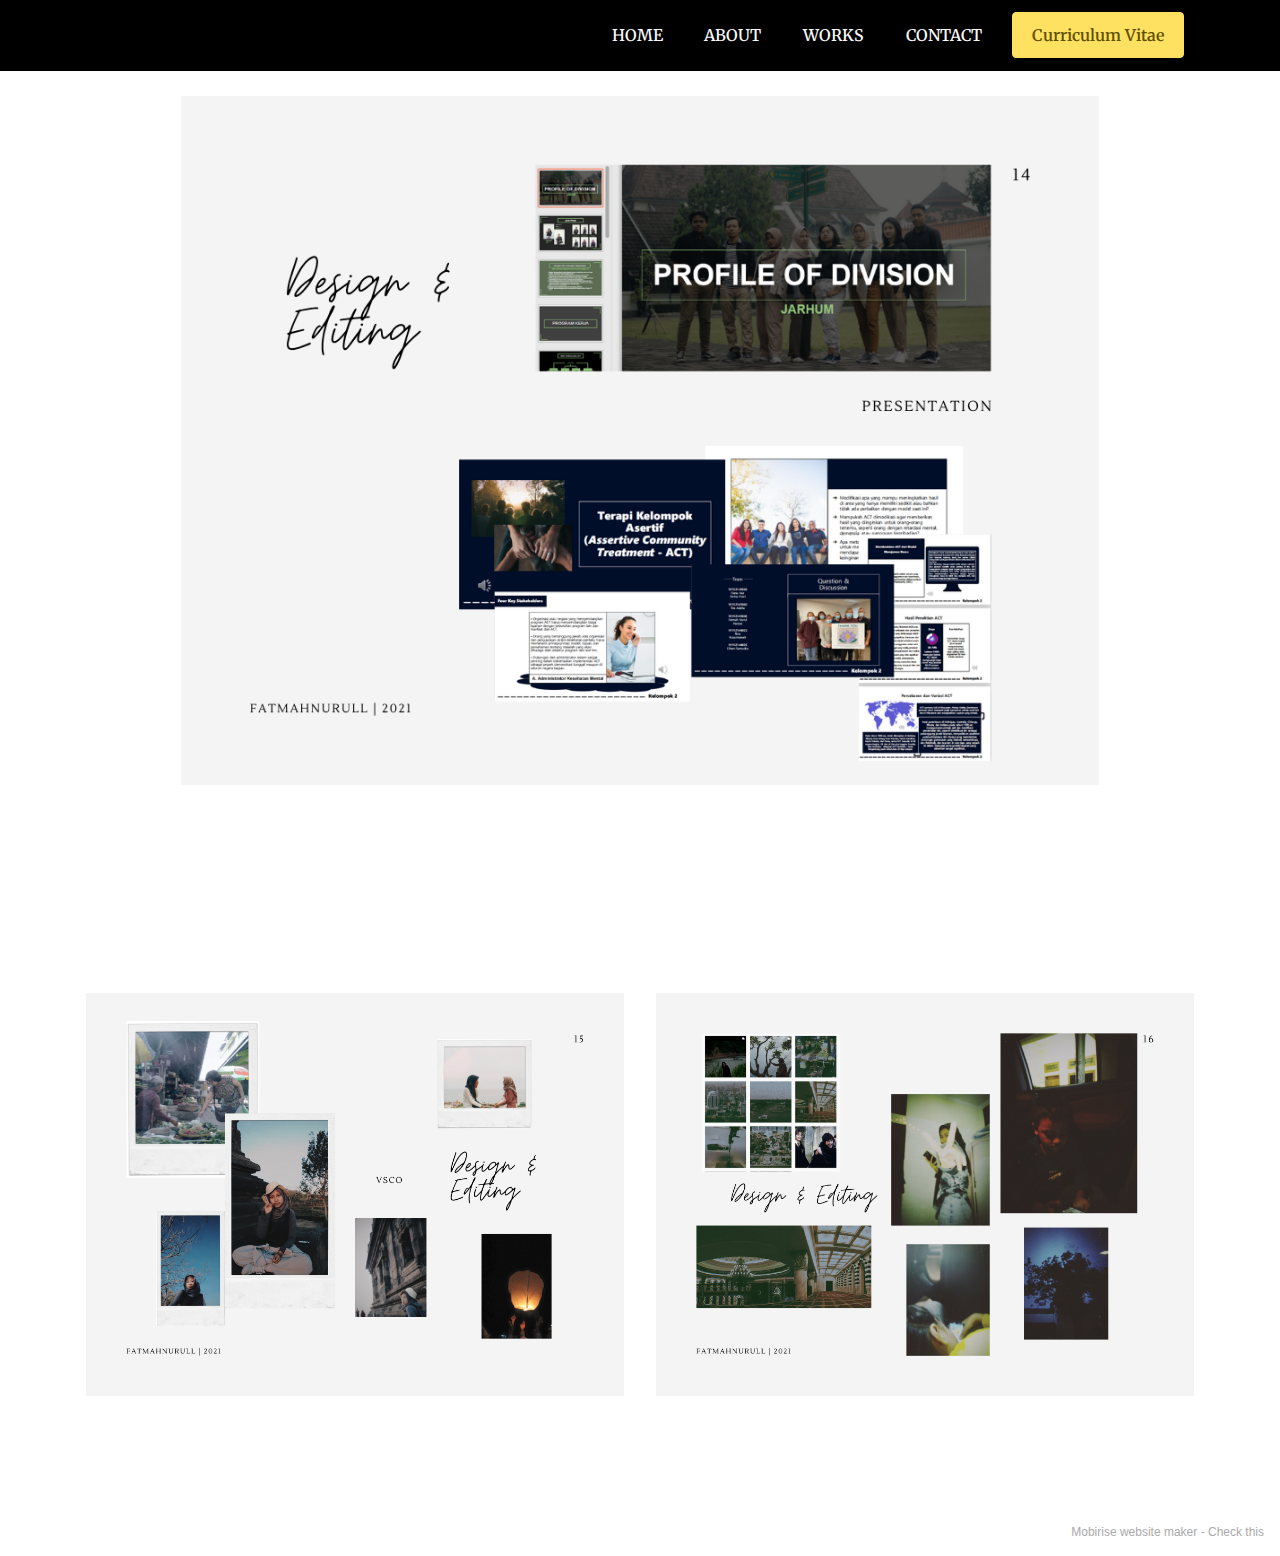
==== commit 21880668: "create github pages" ====
--- a/Design&Editing.html
+++ b/Design&Editing.html
@@ -45,12 +45,12 @@
                 </div>
             </button>
             <div class="collapse navbar-collapse" id="navbarSupportedContent">
-                <ul class="navbar-nav nav-dropdown navbar-nav-top-padding" data-app-modern-menu="true"><li class="nav-item"><a class="nav-link link text-white text-primary display-7" href="index.html">HOME</a></li><li class="nav-item"><a class="nav-link link text-white text-primary display-7" href="index.html#content7-8">ABOUT</a></li>
+                <ul class="navbar-nav nav-dropdown navbar-nav-top-padding" data-app-modern-menu="true"><li class="nav-item"><a class="nav-link link text-white text-primary display-7" href="#top">HOME</a></li><li class="nav-item"><a class="nav-link link text-white text-primary display-7" href="index.html#content7-8">ABOUT</a></li>
                     <li class="nav-item"><a class="nav-link link text-white text-primary display-7" href="index.html#features3-5">WORKS</a></li>
                     <li class="nav-item"><a class="nav-link link text-white text-primary display-7" href="index.html#contacts2-6">CONTACT</a>
                     </li></ul>
                 
-                <div class="navbar-buttons mbr-section-btn"><a class="btn btn-warning display-4" href="https://mobiri.se">Curriculum Vitae</a></div>
+                <div class="navbar-buttons mbr-section-btn"><a class="btn btn-warning display-4" href="https://drive.google.com/file/d/1ojBv2ZvLdDrg3nIJwHX1r2AaYz85LVZA/view?usp=sharing" target="_blank">Curriculum Vitae</a></div>
             </div>
         </div>
     </nav>
@@ -94,7 +94,7 @@
             </div>
         </div>
     </div>
-</section><section style="background-color: #fff; font-family: -apple-system, BlinkMacSystemFont, 'Segoe UI', 'Roboto', 'Helvetica Neue', Arial, sans-serif; color:#aaa; font-size:12px; padding: 0; align-items: center; display: flex;"><a href="https://mobirise.site/o" style="flex: 1 1; height: 3rem; padding-left: 1rem;"></a><p style="flex: 0 0 auto; margin:0; padding-right:1rem;"><a href="https://mobirise.site/c" style="color:#aaa;">This</a> website was started with Mobirise</p></section><script src="assets/bootstrap/js/bootstrap.bundle.min.js"></script>  <script src="assets/smoothscroll/smooth-scroll.js"></script>  <script src="assets/ytplayer/index.js"></script>  <script src="assets/dropdown/js/navbar-dropdown.js"></script>  <script src="assets/theme/js/script.js"></script>  
+</section><section style="background-color: #fff; font-family: -apple-system, BlinkMacSystemFont, 'Segoe UI', 'Roboto', 'Helvetica Neue', Arial, sans-serif; color:#aaa; font-size:12px; padding: 0; align-items: center; display: flex;"><a href="https://mobirise.site/m" style="flex: 1 1; height: 3rem; padding-left: 1rem;"></a><p style="flex: 0 0 auto; margin:0; padding-right:1rem;">Mobirise website maker - <a href="https://mobirise.site/p" style="color:#aaa;">Check this</a></p></section><script src="assets/bootstrap/js/bootstrap.bundle.min.js"></script>  <script src="assets/smoothscroll/smooth-scroll.js"></script>  <script src="assets/ytplayer/index.js"></script>  <script src="assets/dropdown/js/navbar-dropdown.js"></script>  <script src="assets/theme/js/script.js"></script>  
   
   
 </body>
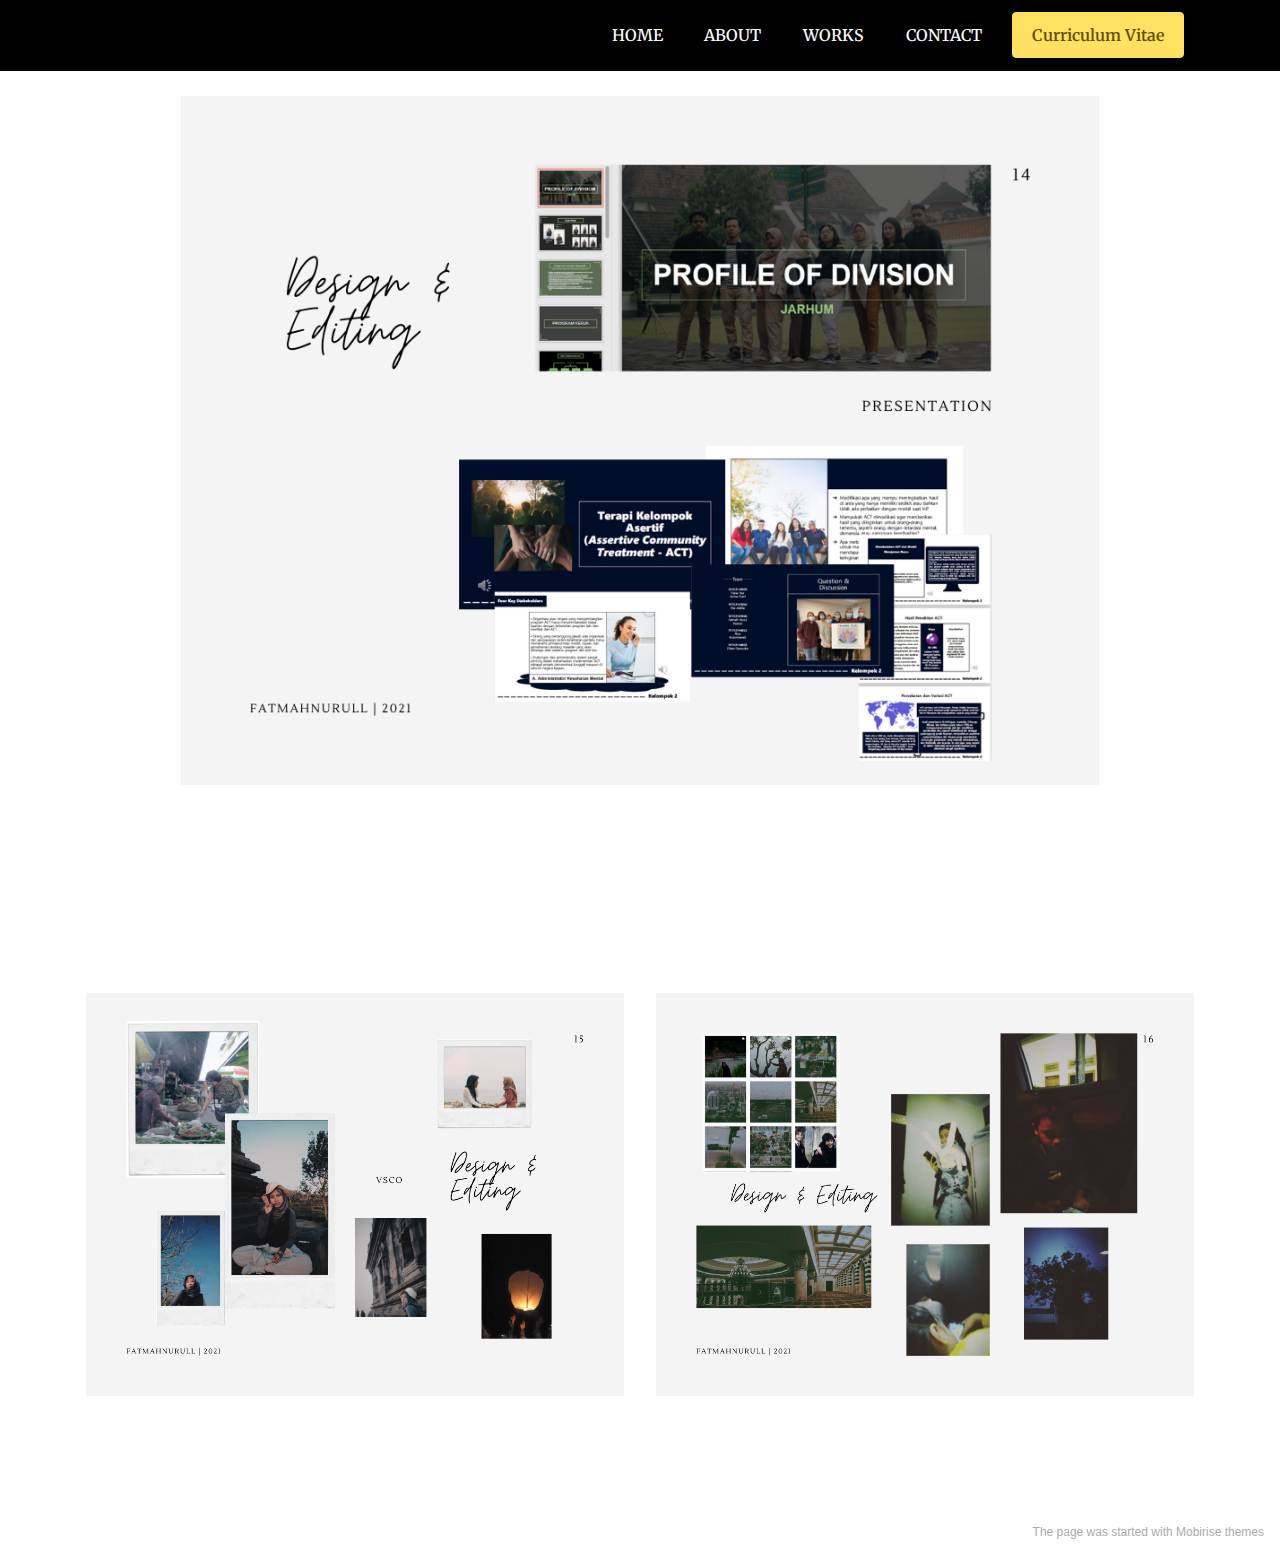
==== commit dde528d5: "create github pages" ====
--- a/Design&Editing.html
+++ b/Design&Editing.html
@@ -50,7 +50,7 @@
                     <li class="nav-item"><a class="nav-link link text-white text-primary display-7" href="index.html#contacts2-6">CONTACT</a>
                     </li></ul>
                 
-                <div class="navbar-buttons mbr-section-btn"><a class="btn btn-warning display-4" href="https://drive.google.com/file/d/1ojBv2ZvLdDrg3nIJwHX1r2AaYz85LVZA/view?usp=sharing" target="_blank">Curriculum Vitae</a></div>
+                <div class="navbar-buttons mbr-section-btn"><a class="btn btn-warning display-4" href="https://drive.google.com/file/d/1ojBv2ZvLdDrg3nIJwHX1r2AaYz85LVZA/view?usp=sharing">Curriculum Vitae</a></div>
             </div>
         </div>
     </nav>
@@ -94,7 +94,7 @@
             </div>
         </div>
     </div>
-</section><section style="background-color: #fff; font-family: -apple-system, BlinkMacSystemFont, 'Segoe UI', 'Roboto', 'Helvetica Neue', Arial, sans-serif; color:#aaa; font-size:12px; padding: 0; align-items: center; display: flex;"><a href="https://mobirise.site/m" style="flex: 1 1; height: 3rem; padding-left: 1rem;"></a><p style="flex: 0 0 auto; margin:0; padding-right:1rem;">Mobirise website maker - <a href="https://mobirise.site/p" style="color:#aaa;">Check this</a></p></section><script src="assets/bootstrap/js/bootstrap.bundle.min.js"></script>  <script src="assets/smoothscroll/smooth-scroll.js"></script>  <script src="assets/ytplayer/index.js"></script>  <script src="assets/dropdown/js/navbar-dropdown.js"></script>  <script src="assets/theme/js/script.js"></script>  
+</section><section style="background-color: #fff; font-family: -apple-system, BlinkMacSystemFont, 'Segoe UI', 'Roboto', 'Helvetica Neue', Arial, sans-serif; color:#aaa; font-size:12px; padding: 0; align-items: center; display: flex;"><a href="https://mobirise.site/v" style="flex: 1 1; height: 3rem; padding-left: 1rem;"></a><p style="flex: 0 0 auto; margin:0; padding-right:1rem;"><a href="https://mobirise.site/r" style="color:#aaa;">The page</a> was started with Mobirise themes</p></section><script src="assets/bootstrap/js/bootstrap.bundle.min.js"></script>  <script src="assets/smoothscroll/smooth-scroll.js"></script>  <script src="assets/ytplayer/index.js"></script>  <script src="assets/dropdown/js/navbar-dropdown.js"></script>  <script src="assets/theme/js/script.js"></script>  
   
   
 </body>
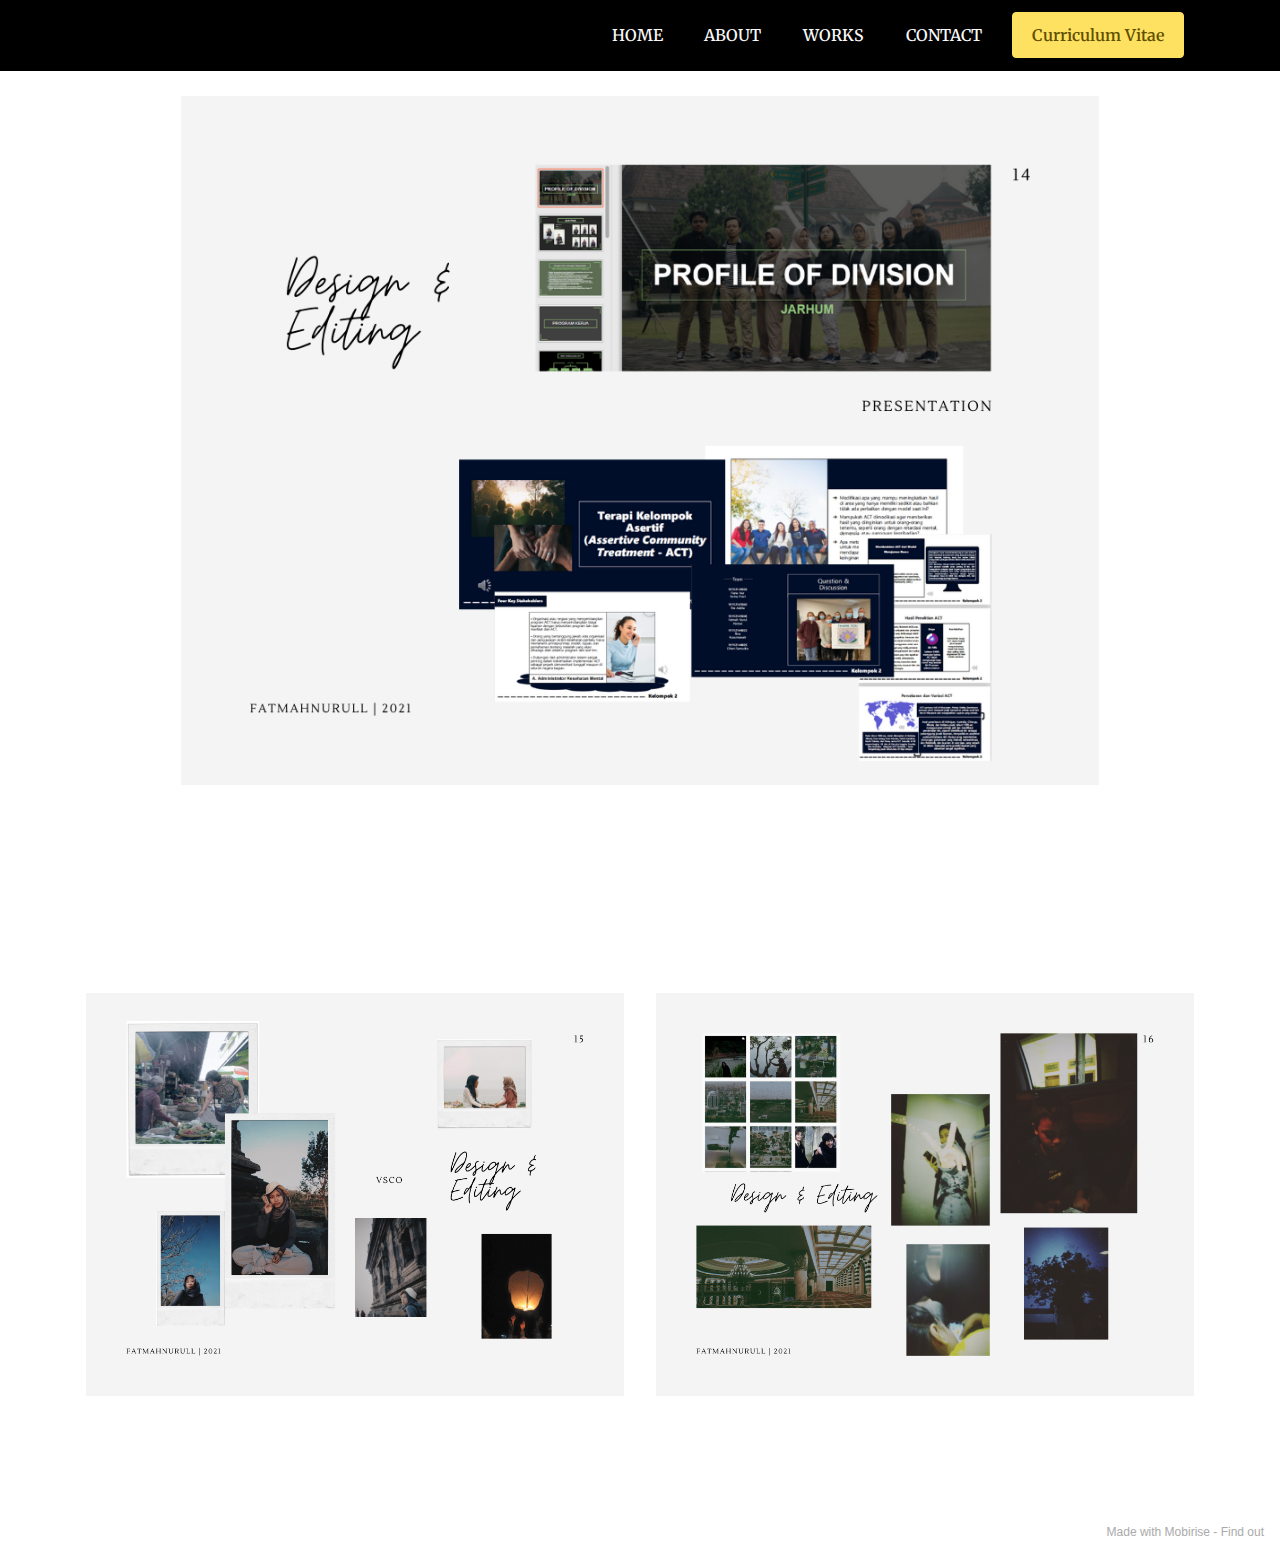
==== commit d9ff8443: "create github pages" ====
--- a/Design&Editing.html
+++ b/Design&Editing.html
@@ -50,7 +50,7 @@
                     <li class="nav-item"><a class="nav-link link text-white text-primary display-7" href="index.html#contacts2-6">CONTACT</a>
                     </li></ul>
                 
-                <div class="navbar-buttons mbr-section-btn"><a class="btn btn-warning display-4" href="https://drive.google.com/file/d/1ojBv2ZvLdDrg3nIJwHX1r2AaYz85LVZA/view?usp=sharing">Curriculum Vitae</a></div>
+                <div class="navbar-buttons mbr-section-btn"><a class="btn btn-warning display-4" href="assets/files/CV_Fatmah.pdf">Curriculum Vitae</a></div>
             </div>
         </div>
     </nav>
@@ -94,7 +94,7 @@
             </div>
         </div>
     </div>
-</section><section style="background-color: #fff; font-family: -apple-system, BlinkMacSystemFont, 'Segoe UI', 'Roboto', 'Helvetica Neue', Arial, sans-serif; color:#aaa; font-size:12px; padding: 0; align-items: center; display: flex;"><a href="https://mobirise.site/v" style="flex: 1 1; height: 3rem; padding-left: 1rem;"></a><p style="flex: 0 0 auto; margin:0; padding-right:1rem;"><a href="https://mobirise.site/r" style="color:#aaa;">The page</a> was started with Mobirise themes</p></section><script src="assets/bootstrap/js/bootstrap.bundle.min.js"></script>  <script src="assets/smoothscroll/smooth-scroll.js"></script>  <script src="assets/ytplayer/index.js"></script>  <script src="assets/dropdown/js/navbar-dropdown.js"></script>  <script src="assets/theme/js/script.js"></script>  
+</section><section style="background-color: #fff; font-family: -apple-system, BlinkMacSystemFont, 'Segoe UI', 'Roboto', 'Helvetica Neue', Arial, sans-serif; color:#aaa; font-size:12px; padding: 0; align-items: center; display: flex;"><a href="https://mobirise.site/r" style="flex: 1 1; height: 3rem; padding-left: 1rem;"></a><p style="flex: 0 0 auto; margin:0; padding-right:1rem;">Made with Mobirise - <a href="https://mobirise.site/k" style="color:#aaa;">Find out</a></p></section><script src="assets/bootstrap/js/bootstrap.bundle.min.js"></script>  <script src="assets/smoothscroll/smooth-scroll.js"></script>  <script src="assets/ytplayer/index.js"></script>  <script src="assets/dropdown/js/navbar-dropdown.js"></script>  <script src="assets/theme/js/script.js"></script>  
   
   
 </body>
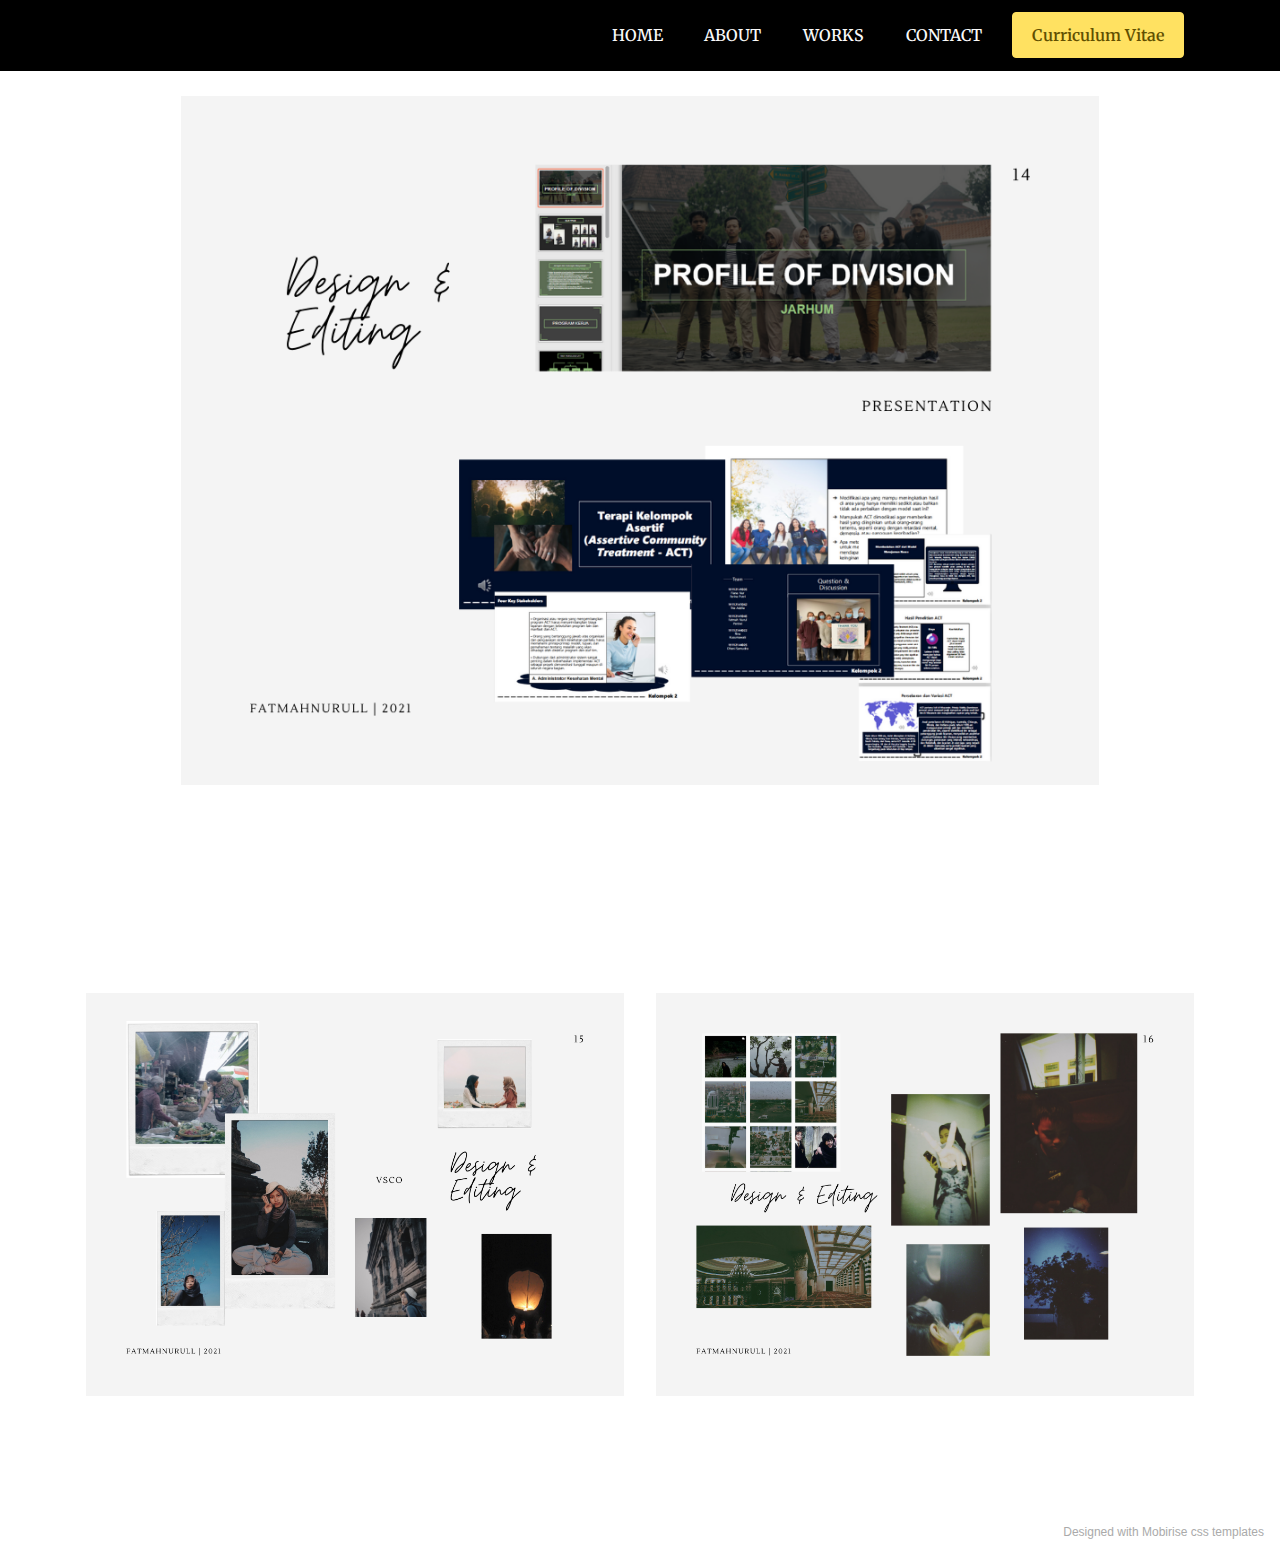
==== commit f3550109: "create github pages" ====
--- a/Design&Editing.html
+++ b/Design&Editing.html
@@ -50,7 +50,7 @@
                     <li class="nav-item"><a class="nav-link link text-white text-primary display-7" href="index.html#contacts2-6">CONTACT</a>
                     </li></ul>
                 
-                <div class="navbar-buttons mbr-section-btn"><a class="btn btn-warning display-4" href="assets/files/CV_Fatmah.pdf">Curriculum Vitae</a></div>
+                <div class="navbar-buttons mbr-section-btn"><a class="btn btn-warning display-4" href="https://drive.google.com/file/d/1ojBv2ZvLdDrg3nIJwHX1r2AaYz85LVZA/view?usp=sharing">Curriculum Vitae</a></div>
             </div>
         </div>
     </nav>
@@ -94,7 +94,7 @@
             </div>
         </div>
     </div>
-</section><section style="background-color: #fff; font-family: -apple-system, BlinkMacSystemFont, 'Segoe UI', 'Roboto', 'Helvetica Neue', Arial, sans-serif; color:#aaa; font-size:12px; padding: 0; align-items: center; display: flex;"><a href="https://mobirise.site/r" style="flex: 1 1; height: 3rem; padding-left: 1rem;"></a><p style="flex: 0 0 auto; margin:0; padding-right:1rem;">Made with Mobirise - <a href="https://mobirise.site/k" style="color:#aaa;">Find out</a></p></section><script src="assets/bootstrap/js/bootstrap.bundle.min.js"></script>  <script src="assets/smoothscroll/smooth-scroll.js"></script>  <script src="assets/ytplayer/index.js"></script>  <script src="assets/dropdown/js/navbar-dropdown.js"></script>  <script src="assets/theme/js/script.js"></script>  
+</section><section style="background-color: #fff; font-family: -apple-system, BlinkMacSystemFont, 'Segoe UI', 'Roboto', 'Helvetica Neue', Arial, sans-serif; color:#aaa; font-size:12px; padding: 0; align-items: center; display: flex;"><a href="https://mobirise.site/v" style="flex: 1 1; height: 3rem; padding-left: 1rem;"></a><p style="flex: 0 0 auto; margin:0; padding-right:1rem;"><a href="https://mobirise.site/t" style="color:#aaa;">Designed</a> with Mobirise css templates</p></section><script src="assets/bootstrap/js/bootstrap.bundle.min.js"></script>  <script src="assets/smoothscroll/smooth-scroll.js"></script>  <script src="assets/ytplayer/index.js"></script>  <script src="assets/dropdown/js/navbar-dropdown.js"></script>  <script src="assets/theme/js/script.js"></script>  
   
   
 </body>
